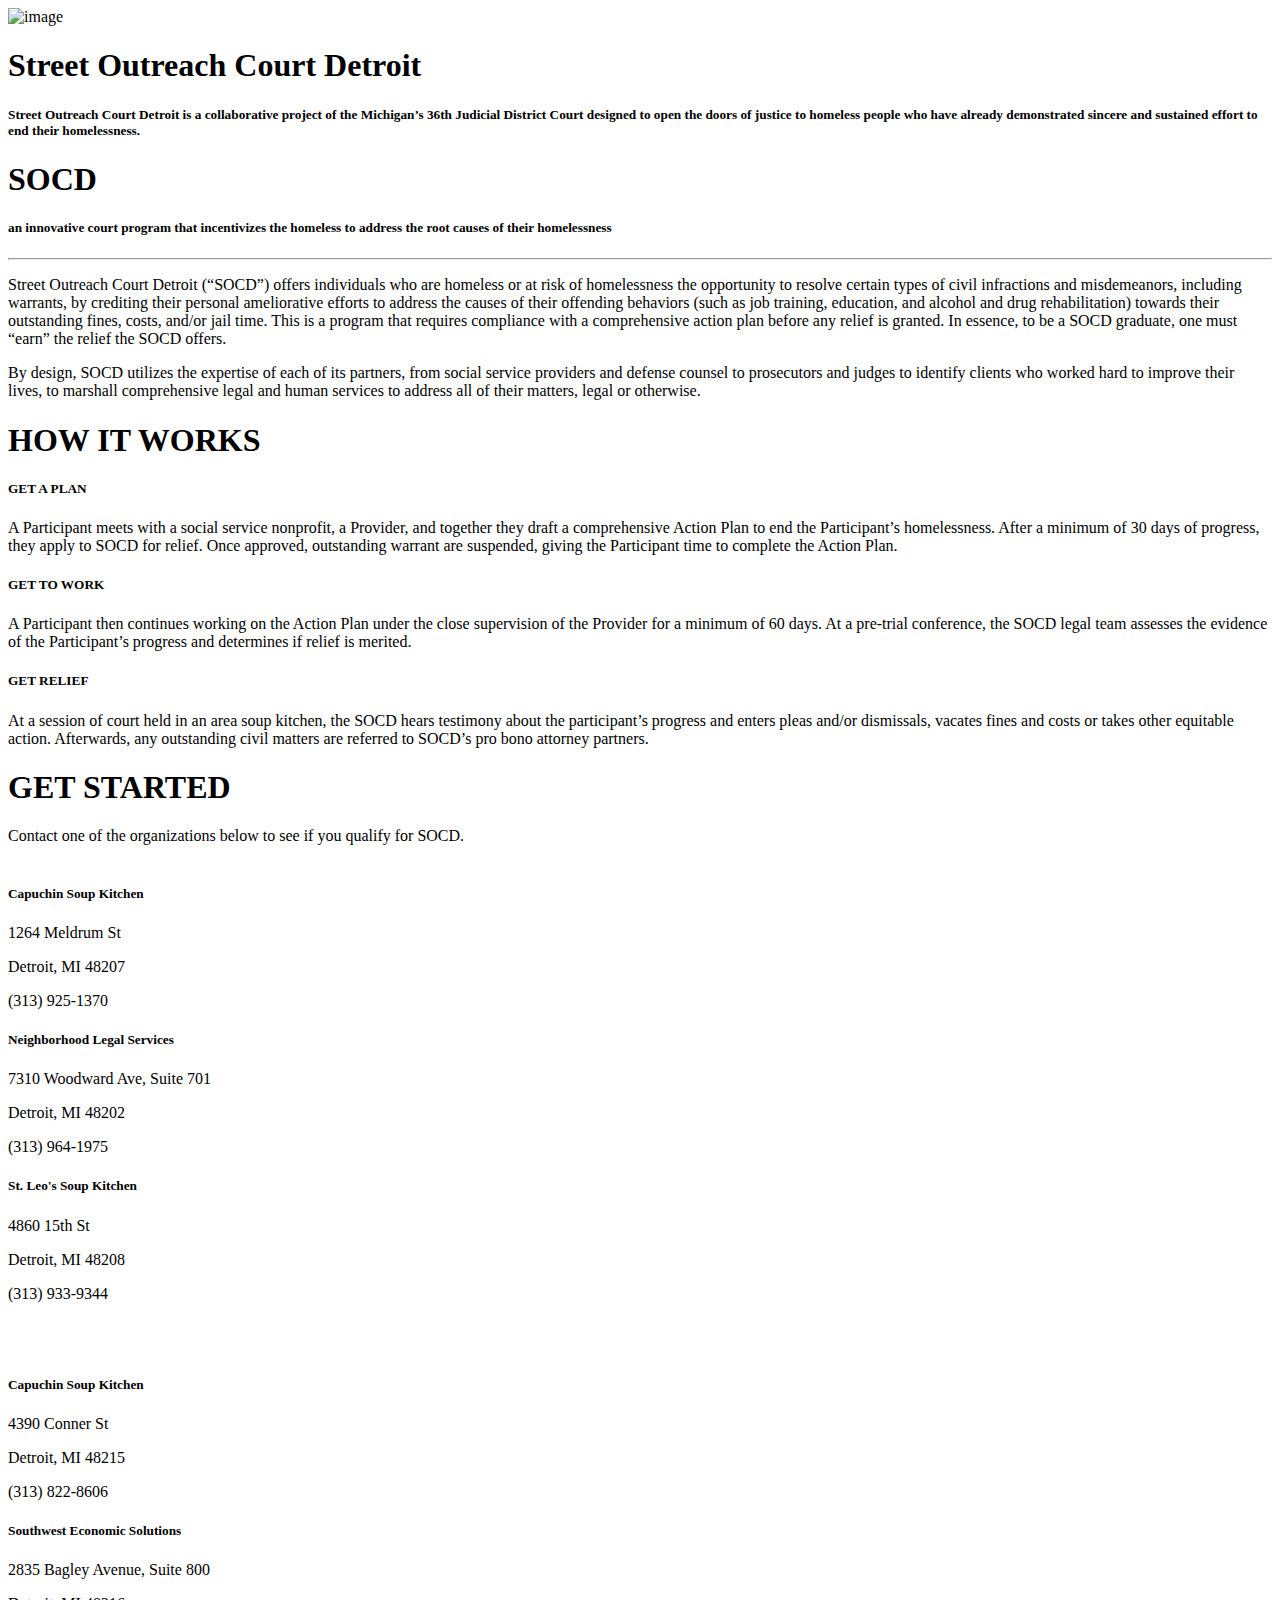
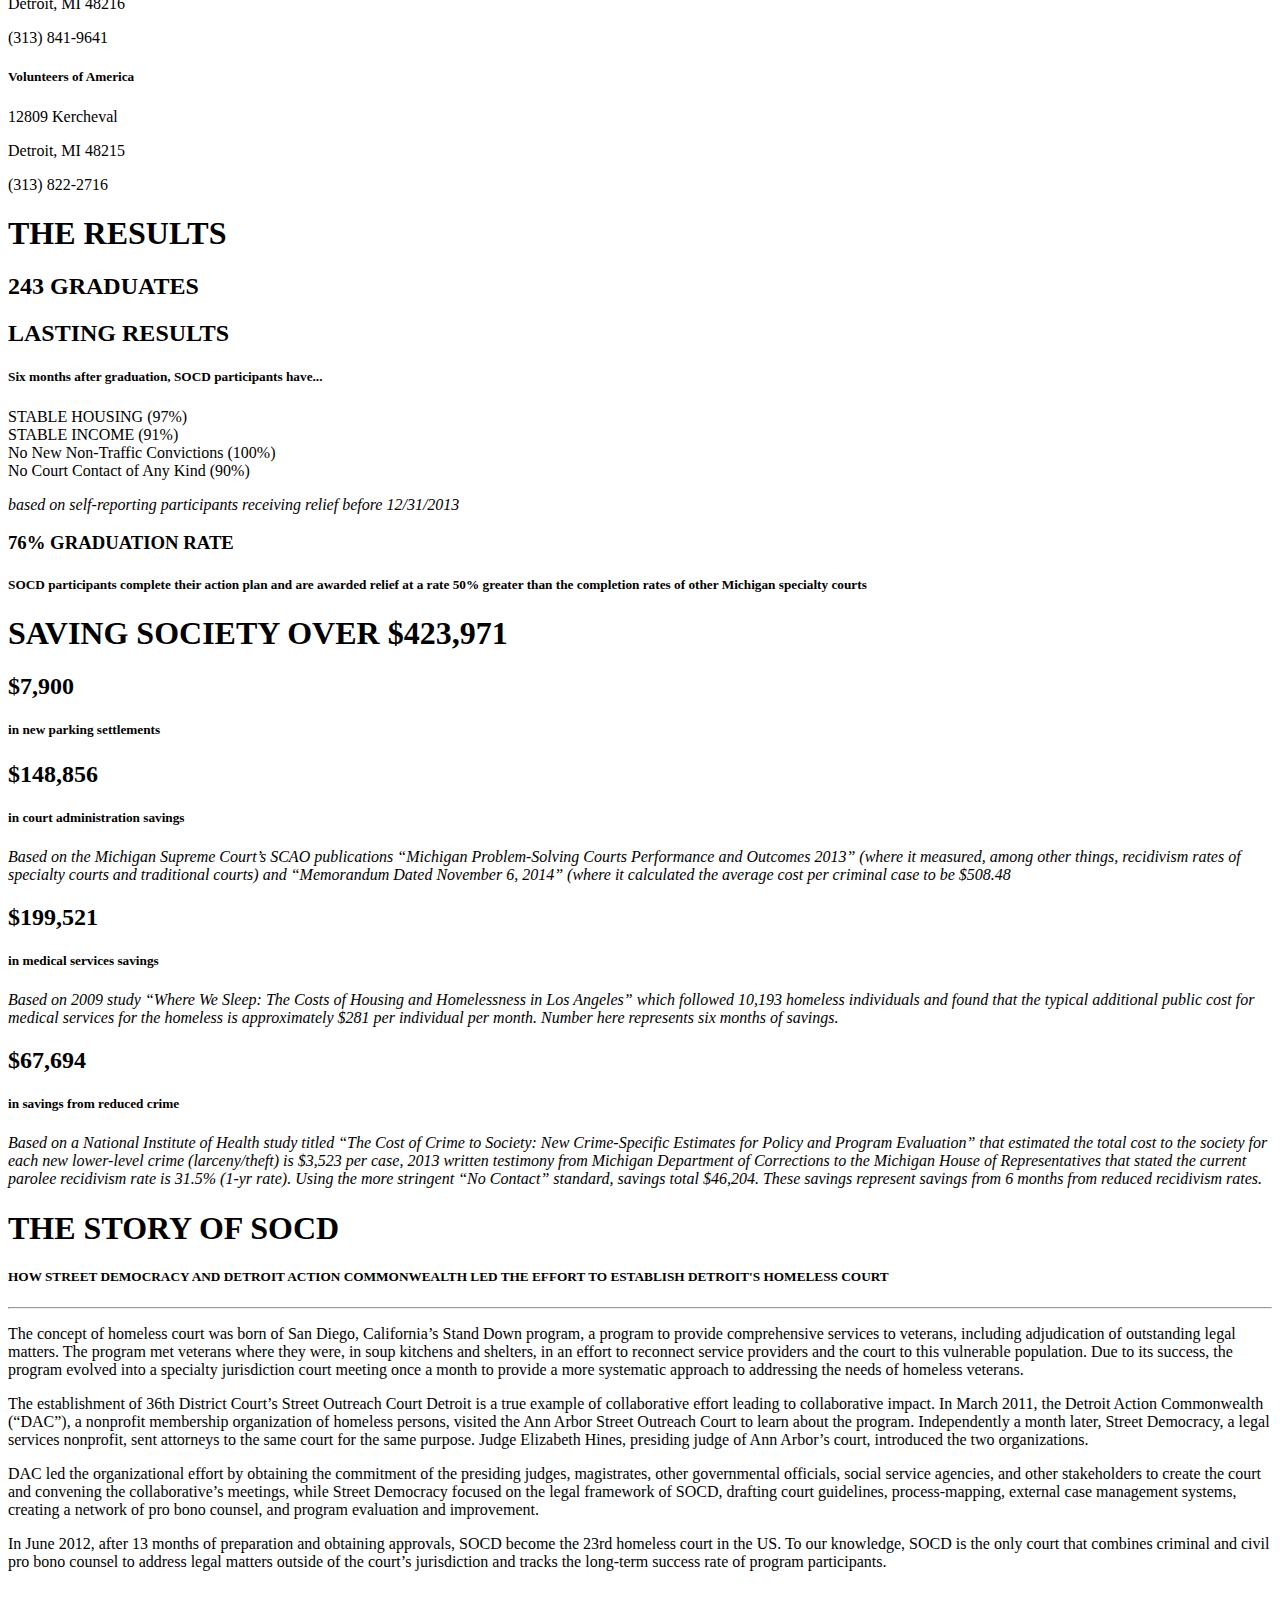
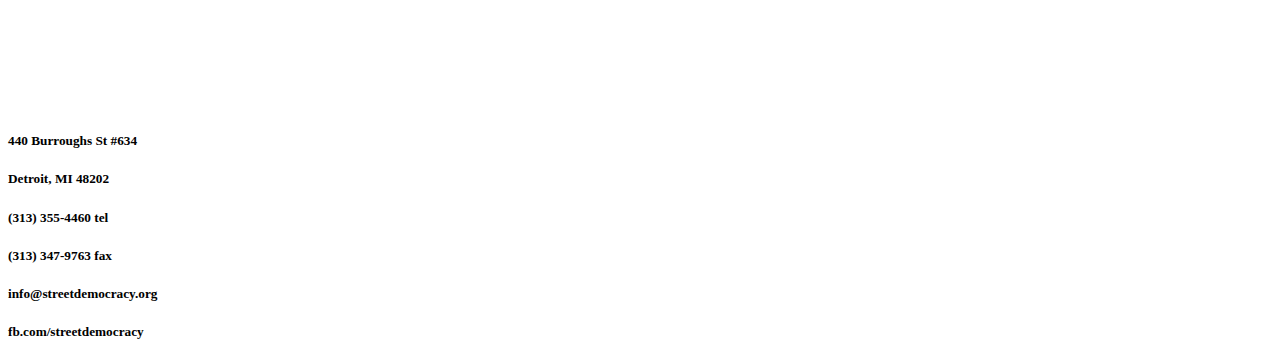
==== socd.html @ fb445eb5 "Add files via upload" ====
<!doctype html>
<html lang="en">
    <head>
        <meta charset="utf-8">
        <title>Street Outreach Court Detroit</title>
	<meta name="description" content="law legal justice nonprofit homeless poor poverty rights michigan constitution"/>
        <meta name="viewport" content="width=device-width, initial-scale=1.0">
        <link href="css/themify-icons.css" rel="stylesheet" type="text/css" media="all" />
        <link href="css/bootstrap.css" rel="stylesheet" type="text/css" media="all" />
        <!-- <link href="css/flexslider.css" rel="stylesheet" type="text/css" media="all" /> -->
        <link href="css/theme-gunmetal.css" rel="stylesheet" type="text/css" media="all" />
        <link href="css/custom.css" rel="stylesheet" type="text/css" media="all" />
        <link href='http://fonts.googleapis.com/css?family=Lato:300,400%7CRaleway:100,400,300,500,600,700%7COpen+Sans:400,500,600' rel='stylesheet' type='text/css'>
        <link href="http://fonts.googleapis.com/css?family=Poppins:100,300,400,600,700" rel="stylesheet" type="text/css">
        <link href="css/font-poppins.css" rel="stylesheet" type="text/css">
    </head>
    <body class="scroll-assist">
		<div class="main-container">
		<a id="header" class="in-page-link"></a>
			<section class="cover fullscreen image-bg overlay parallax">
		        <div class="background-image-holder">
		            <img alt="image" class="background-image" src="img/img_socd1sthearing.jpg">
		        </div>
		        <div class="container v-align-transform">
		            <div class="row">
		                <div class="col-sm-12 text-center">
		                    <h1 class="large uppercase mb16 bold">Street Outreach Court Detroit</h1>
		                    <h5 class="uppercase mb0">Street Outreach Court Detroit is a collaborative project of the Michigan’s 36th Judicial District Court designed to open the doors of justice to homeless people who have already demonstrated sincere and sustained effort to end their homelessness.</h5>
		                </div>
		            </div>
		            
		        </div>
		        
		        
		    </section><a id="mission" class="in-page-link"></a>
			
        <a id="About the Court" class="in-page-link"></a>
			<section class="bg-primary">
				<div class="container">
					<div class="row">
						<div class="col-md-4 col-md-offset-1 text-right text-left-xs col-sm-5">
							<h1 class="mb24 bold">SOCD</h1>
							<h5 class="uppercase italic fade-1-4 bold">an innovative court program that incentivizes the homeless to address the root causes of their homelessness</h5>
							<hr class="visible-xs">
						</div>
						<div class="col-md-5 col-sm-7">
							<p class="lead">Street Outreach Court Detroit (“SOCD”) offers individuals who are homeless or at risk of homelessness the opportunity to resolve certain types of civil infractions and misdemeanors, including warrants, by crediting their personal ameliorative efforts to address the causes of their offending behaviors (such as job training, education, and alcohol and drug rehabilitation) towards their outstanding fines, costs, and/or jail time. This is a program that requires compliance with a comprehensive action plan before any relief is granted. In essence, to be a SOCD graduate, one must “earn” the relief the SOCD offers.</p>
							<p class="lead">By design, SOCD utilizes the expertise of each of its partners, from social service providers and defense counsel to prosecutors and judges to identify clients who worked hard to improve their lives, to marshall comprehensive legal and human services to address all of their matters, legal or otherwise.</p>
						</div>
					</div>
				</div>
			</section>
            
        <a id="How It Works" class="in-page-link"></a>  
            <section class="bg-secondary">
		        <div class="container">
		            <div class="row">
		                <div class="col-sm-12 text-center">
		                    <h1 class="mb24 bold">HOW IT WORKS</h1>
		                    <p class="lead mb64"> </p>
		                </div>
		            </div>
		            
		            <div class="row">
		                <div class="col-sm-4">
		                    <div class="feature feature-2 filled text-center">
		                        <div class="text-center">
		                            <i class="pe-7s-way icon-sm"></i>
		                            <h5 class="uppercase bold">GET A PLAN</h5>
		                        </div>
		                        <p class="lead">
		                            A Participant meets with a social service nonprofit, a Provider, and together they draft a comprehensive Action Plan to end the Participant’s homelessness. After a minimum of 30 days of progress, they apply to SOCD for relief. Once approved, outstanding warrant are suspended, giving the Participant time to complete the Action Plan.
		                        </p>
		                    </div>
		                    
		                </div>
		                <div class="col-sm-4">
		                    <div class="feature feature-2 filled text-center">
		                        <div class="text-center">
		                            <i class="pe-7s-tools icon-sm"></i>
		                            <h5 class="uppercase bold">GET TO WORK</h5>
		                        </div>
		                        <p class="lead">
		                            A Participant then continues working on the Action Plan under the close supervision of the Provider for a minimum of 60 days. At a pre-trial conference, the SOCD legal team assesses the evidence of the Participant’s progress and determines if relief is merited.
		                        </p>
		                    </div>
		                    
		                </div>
		                <div class="col-sm-4">
		                    <div class="feature feature-2 filled text-center">
		                        <div class="text-center">
		                            <i class="pe-7s-study icon-sm"></i>
		                            <h5 class="uppercase bold">GET RELIEF</h5>
		                              <p class="lead">At a session of court held in an area soup kitchen, the SOCD hears testimony about the participant’s progress and enters pleas and/or dismissals, vacates fines and costs or takes other equitable action. Afterwards, any outstanding civil matters are referred to SOCD’s pro bono attorney partners.</p>
                                </div>
		                    </div>
		                </div>
		            </div>
		        </div>
		    </section>
			
        <a id="Get Started" class="in-page-link"></a> 
            <section class="bg-primary">
		        <div class="container">
                    <div class="row">
		                <div class="col-sm-12 text-center">
		                    <h1 class="bold mb0">GET STARTED</h1>
                            <p class="lead mb48">Contact one of the organizations below to see if you qualify for SOCD. <br> <br></p>
		                </div>
		            </div>
		            <div class="row">
		                <div class="col-sm-4">
		                    <div class="feature feature-2 filled text-center">
		                        <h5 class="uppercase mb0 bold">Capuchin Soup Kitchen</h5>
		                        <p class="lead mb0">1264 Meldrum St</p>
                                <p class="lead mb0">Detroit, MI 48207</p>
                                <p class="lead mb0">(313) 925-1370</p>
		                    </div>
		                    
		                </div>
                        <div class="col-sm-4">
		                    <div class="feature feature-2 filled text-center">
		                        <h5 class="uppercase mb0 bold">Neighborhood Legal Services</h5>
                                <p class="lead mb0">7310 Woodward Ave, Suite 701</p>
                                <p class="lead mb0">Detroit, MI 48202</p>
                                <p class="lead mb0">(313) 964-1975</p>
		                    </div>
		                    
		                </div>
                        <div class="col-sm-4">
		                    <div class="feature feature-2 filled text-center">
		                        <h5 class="uppercase mb0 bold">St. Leo's Soup Kitchen</h5>
                                <p class="lead mb0">4860 15th St</p>
                                <p class="lead mb0">Detroit, MI 48208</p>
                                <p class="lead mb0">(313) 933-9344</p>
		                    </div>
		                    
		                </div>
                    </div>
                    <div class="row">
		                <div class="col-sm-12 text-center">
                            <p class="lead"> <br> <br></p>
		                </div>
		            </div>
                    <div class="row">
		                <div class="col-sm-4">
		                    <div class="feature feature-2 filled text-center">
		                        <h5 class="uppercase mb0 bold">Capuchin Soup Kitchen</h5>
		                        <p class="lead mb0">4390 Conner St</p>
                                <p class="lead mb0">Detroit, MI 48215</p>
                                <p class="lead mb0">(313) 822-8606</p>
		                    </div>
		                </div>
		                <div class="col-sm-4">
		                    <div class="feature feature-2 filled text-center">
		                        <h5 class="uppercase mb0 bold">Southwest Economic Solutions</h5>
		                        <p class="lead mb0">2835 Bagley Avenue, Suite 800</p>
                                <p class="lead mb0">Detroit, MI 48216</p>
                                <p class="lead mb0">(313) 841-9641</p>
		                    </div>
		                </div>
                        <div class="col-sm-4">
		                    <div class="feature feature-2 filled text-center">
		                        <h5 class="uppercase mb0 bold">Volunteers of America</h5>
		                        <p class="lead mb0">12809 Kercheval</p>
                                <p class="lead mb0">Detroit, MI 48215</p>
                                <p class="lead mb0">(313) 822-2716</p>
		                    </div>
		                </div>
		            </div>
                </div>
		    </section>
        
            
        <a id="The Result" class="in-page-link"></a>
            <section class="bg-secondary">
                <div class="container">
		            <div class="row">
		                <div class="col-sm-12 text-left">
		                    <h1 class="mb24 bold">THE RESULTS</h1>
                        </div>
                    </div>     
                    
		            <div class="row">
		                <div class="col-sm-12 text-center">           
                            <p class="lead mb64"> </p>
                            <h2 class="mb0">243 GRADUATES</h2>
                            <p class="lead mb72"> </p>
                            <h2 class="mb0">LASTING RESULTS</h2>
                            <h5 class="uppercase mb24">Six months after graduation, SOCD participants have...</h5>
		                      <div class="progress-bars">
		                        <div class="progress progress-1">
		                            <div class="progress-bar" data-progress="97">
		                                <span class="title">STABLE HOUSING (97%)</span>
		                            </div>
		                        </div>
		                        
		                        <div class="progress progress-1">
		                            <div class="progress-bar" data-progress="91">
		                                <span class="title">STABLE INCOME (91%)</span>
		                            </div>
		                        </div>
		                        
		                        <div class="progress progress-1">
		                            <div class="progress-bar" data-progress="100">
		                                <span class="title">No New Non-Traffic Convictions (100%)</span>
		                            </div>
		                        </div>
		                        
		                        <div class="progress progress-1">
		                            <div class="progress-bar" data-progress="90">
		                                <span class="title">No Court Contact of Any Kind (90%)</span>
		                            </div>
		                        </div>
		                        
		                      </div>
                            <p class="mb64"><i>based on self-reporting participants receiving relief before 12/31/2013</i></p>
                            <h3 class="mb0">76% GRADUATION RATE</h3>
                            <h5 class="uppercase mb64">SOCD participants complete their action plan and are awarded relief at a rate 50% greater than the completion rates of other Michigan specialty courts</h5>
                            <p class="lead mb64"> </p>
                            <h3 class="mb0 bold"></h3>
		                </div>
                    </div> 
                </div>
            </section>
        
            
            <a id="SAVINGS" class="in-page-link"></a>
            <section class="bg-primary">
                <div class="container">
		            <div class="row">
		                <div class="col-sm-12 text-center">
		                    <h1 class="mb24 bold">SAVING SOCIETY OVER $423,971</h1>
                        </div>
                    </div>     
                    
		            <div class="row">
		                <div class="col-sm-12 text-center">           
                            <p class="lead mb48"> </p>
                            <h2 class="mb0">$7,900</h2>
                            <h5 class="uppercase mb0">in new parking settlements</h5>
                            <p class="mb48"><i></i></p>
                            <h2 class="mb0">$148,856</h2>
                            <h5 class="uppercase mb0">in court administration savings</h5>
                            <p class="mb48"><i>Based on the Michigan Supreme Court’s SCAO publications “Michigan Problem-Solving Courts Performance and Outcomes 2013” (where it measured, among other things, recidivism rates of specialty courts and traditional courts) and “Memorandum Dated November 6, 2014” (where it calculated the average cost per criminal case to be $508.48</i></p>
                            <h2 class="mb0">$199,521</h2>
                            <h5 class="uppercase mb0">in medical services savings</h5>
                            <p class="mb48"><i>Based on 2009 study “Where We Sleep: The Costs of Housing and Homelessness in Los Angeles” which followed 10,193 homeless individuals and found that the typical additional public cost for medical services for the homeless is approximately $281 per individual per month.  Number here represents six months of savings.</i></p>
                            <h2 class="mb0">$67,694</h2>
                            <h5 class="uppercase mb0">in savings from reduced crime</h5>
                            <p class="mb0"><i>Based on a National Institute of Health study titled “The Cost of Crime to Society: New Crime-Specific Estimates for Policy and Program Evaluation” that estimated the total cost to the society for each new lower-level crime (larceny/theft) is $3,523 per case, 2013 written testimony from Michigan Department of Corrections to the Michigan House of Representatives that stated the current parolee recidivism rate is 31.5% (1-yr rate).  Using the more stringent “No Contact” standard, savings total $46,204. These savings represent savings from 6 months from reduced recidivism rates.</i></p>
		                </div>
                    </div> 
                </div>
            </section>
   
            <section class="bg-secondary">
				<div class="container">
					<div class="row">
						<div class="col-md-4 col-md-offset-1 text-right text-left-xs col-sm-5">
							<h1 class="mb24 bold">THE STORY OF SOCD</h1>
							<h5 class="uppercase italic fade-1-4 bold">HOW STREET DEMOCRACY AND DETROIT ACTION COMMONWEALTH LED THE EFFORT TO ESTABLISH DETROIT'S HOMELESS COURT</h5>
							<hr class="visible-xs">
						</div>
						<div class="col-md-5 col-sm-7">
							<p class="lead">The concept of homeless court was born of San Diego, California’s Stand Down program, a program to provide comprehensive services to veterans, including adjudication of outstanding legal matters. The program met veterans where they were, in soup kitchens and shelters, in an effort to reconnect service providers and the  court to this vulnerable population.  Due to its success, the program evolved into a specialty jurisdiction court meeting once a month to provide a more systematic approach to addressing the needs of homeless veterans.</p>
							<p class="lead">The establishment of 36th District Court’s Street Outreach Court Detroit is a true example of collaborative effort leading to collaborative impact.  In March 2011, the Detroit Action Commonwealth (“DAC”), a nonprofit membership organization of homeless persons, visited the Ann Arbor Street Outreach Court to learn about the program.  Independently a month later, Street Democracy, a legal services nonprofit, sent attorneys to the same court for the same purpose.  Judge Elizabeth Hines, presiding judge of Ann Arbor’s court, introduced the two organizations.</p>
                            <p class="lead">DAC led the organizational effort by obtaining the commitment of the presiding judges, magistrates, other governmental officials, social service agencies, and other stakeholders to create the court and convening the collaborative’s meetings, while Street Democracy focused on the legal framework of SOCD, drafting court guidelines, process-mapping, external case management systems, creating a network of pro bono counsel, and program evaluation and improvement.</p>
                            <p class="lead">In June 2012, after 13 months of preparation and obtaining approvals, SOCD become the 23rd homeless court in the US.  To our knowledge, SOCD is the only court that combines criminal and civil pro bono counsel to address legal matters outside of the court’s jurisdiction and tracks the long-term success rate of program participants.</p>
						</div>
					</div>
				</div>
			</section>
            
            <section class="bg-primary">
                <div class="container">
		            <div class="row">
                        <div class="col-sm-12 text-center"> 
                            <img alt="Logo" class="image-small mb8" src="img/img_logo_white.png">		
						<h5 class="uppercase mb0">440 Burroughs St #634</h5>
						<h5 class="uppercase mb0">Detroit, MI  48202</h5>
						<h1 class="uppercase mb16"> </h1>
						<h5 class="uppercase mb0">(313) 355-4460 tel</h5>
						<h5 class="uppercase mb0">(313) 347-9763 fax</h5>
						<h1 class="uppercase mb16"> </h1>
						<h5 class="uppercase mb0">info@streetdemocracy.org</h5>
						<h5 class="uppercase mb0">fb.com/streetdemocracy</h5>
					</div>	
				</div>	    
		        </div>
            </section>
            
            
            
        </div>
		
				
	<script src="js/jquery.min.js"></script>
        <script src="js/bootstrap.min.js"></script>
        <!-- <script src="js/flexslider.min.js"></script> -->
        <script src="js/parallax.js"></script>
        <script src="js/scripts.js"></script>
    </body>
</html>
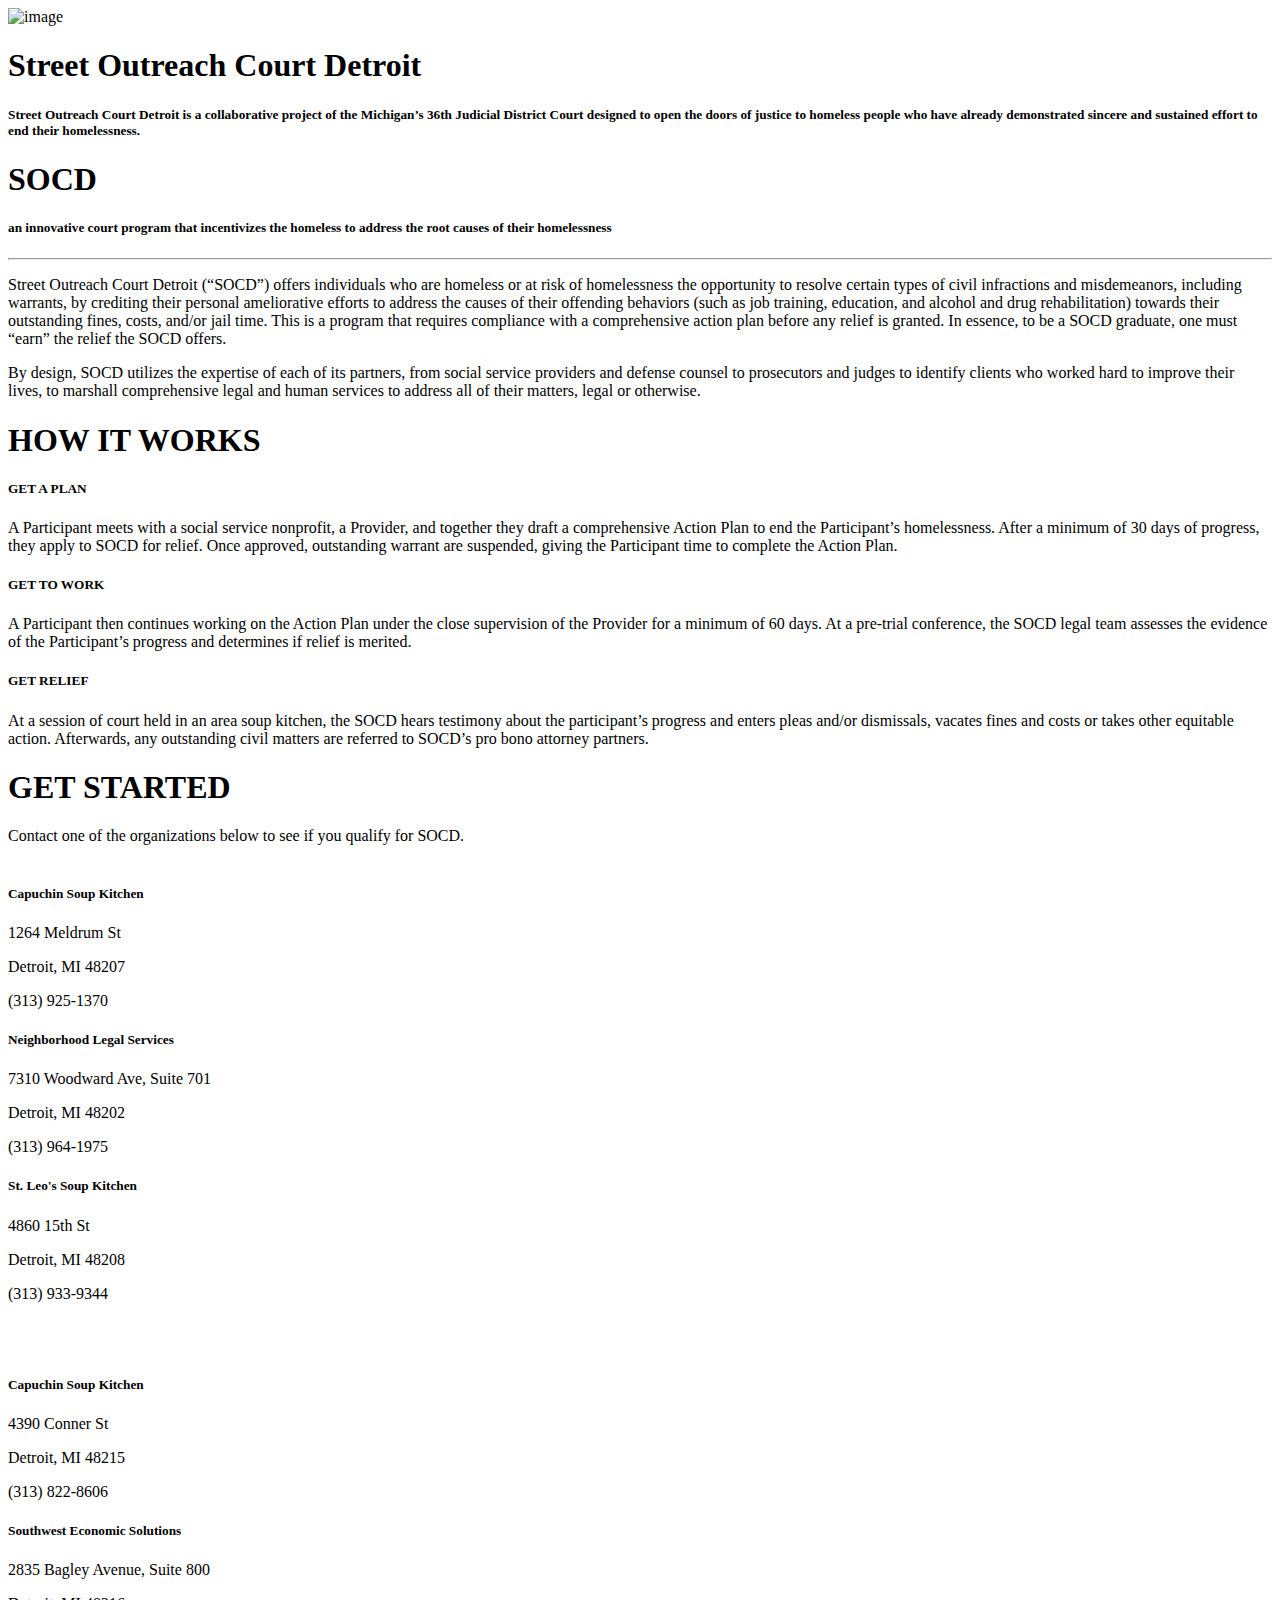
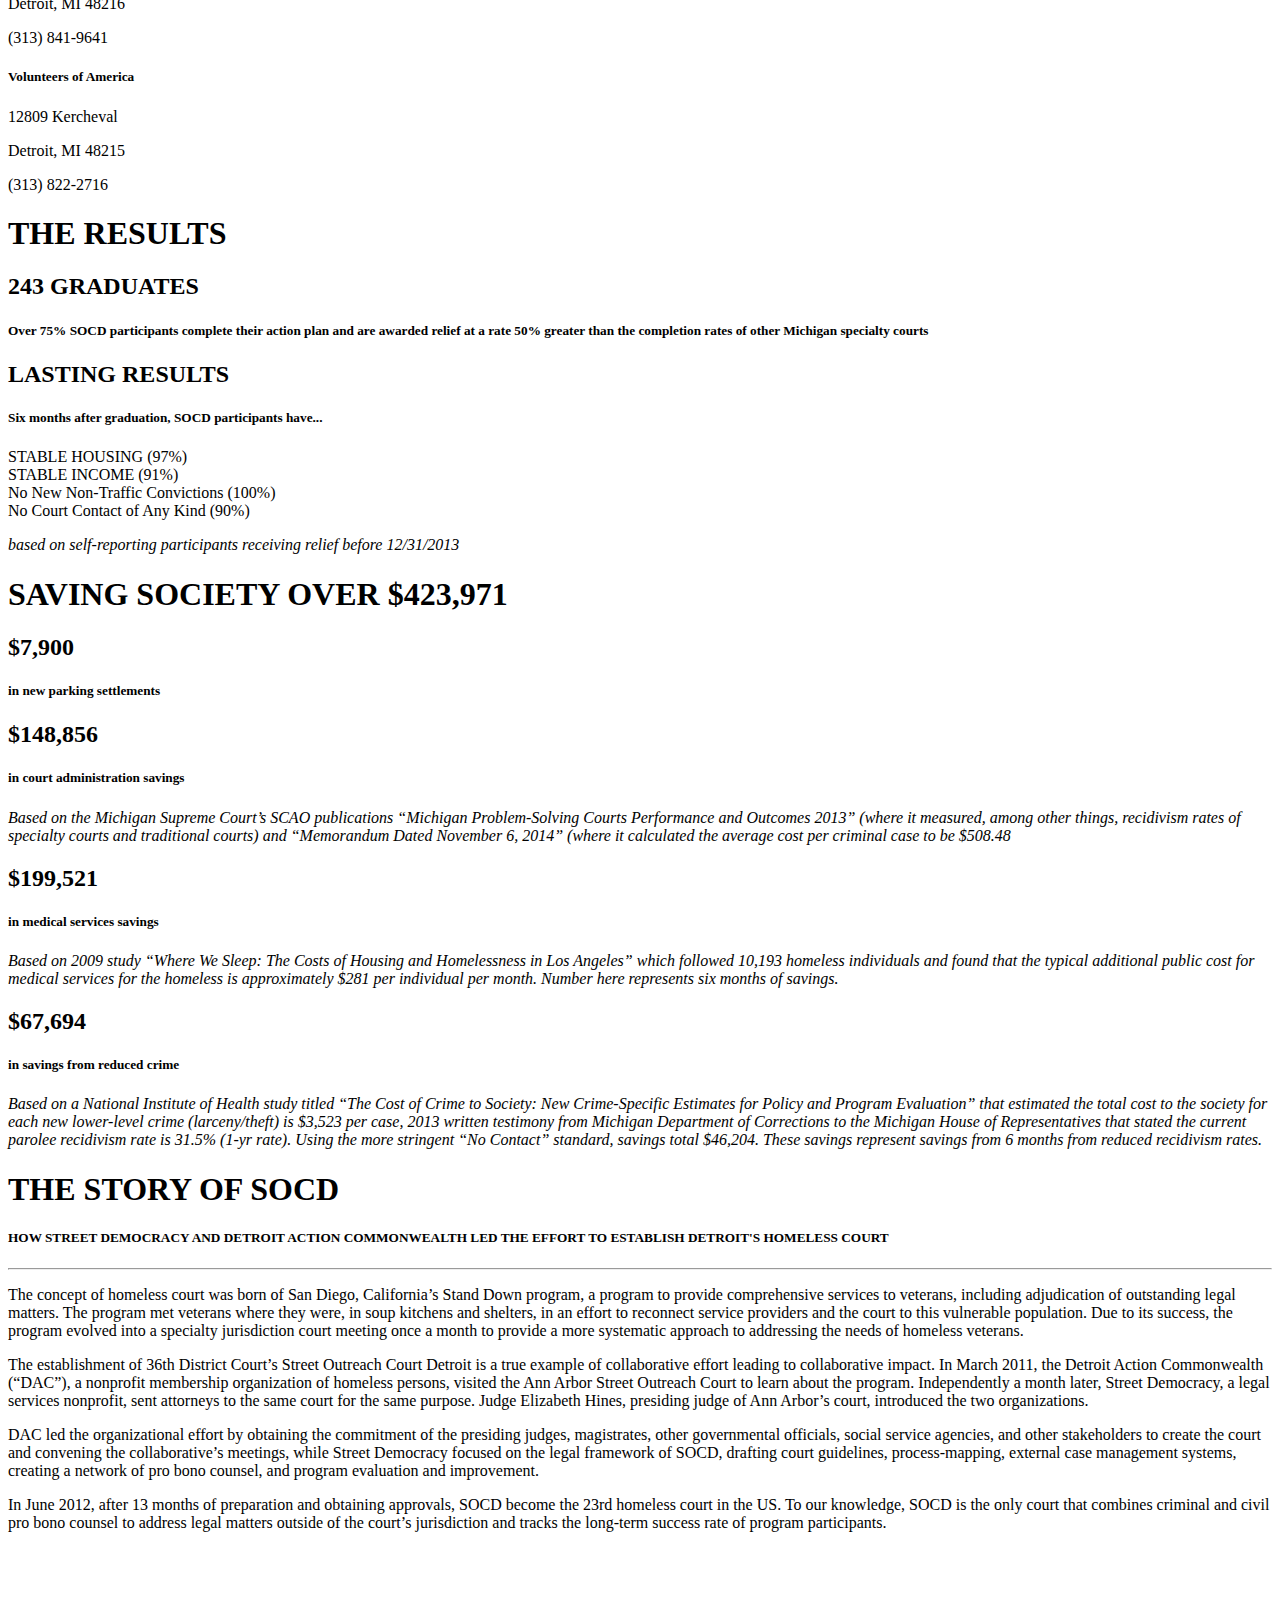
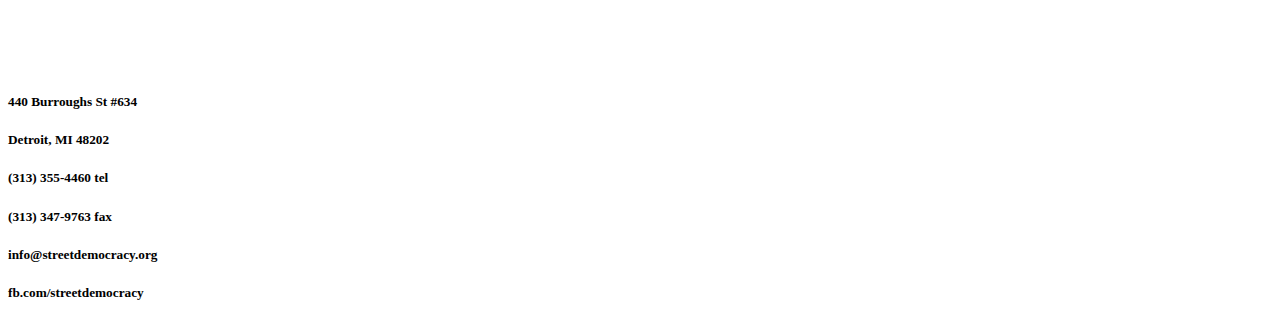
==== commit bd02057d: "Add files via upload" ====
--- a/socd.html
+++ b/socd.html
@@ -183,10 +183,11 @@
                     </div>     
                     
 		            <div class="row">
-		                <div class="col-sm-12 text-center">           
+		                <div class="col-sm-8 col-sm-offset-2 text-center">           
+                            <p class="lead mb48"> </p>
+                            <h2 class="mb0">243 GRADUATES</h2>
+                            <h5 class="uppercase">Over 75% SOCD participants complete their action plan and are awarded relief at a rate 50% greater than the completion rates of other Michigan specialty courts</h5>
                             <p class="lead mb64"> </p>
-                            <h2 class="mb0">243 GRADUATES</h2>
-                            <p class="lead mb72"> </p>
                             <h2 class="mb0">LASTING RESULTS</h2>
                             <h5 class="uppercase mb24">Six months after graduation, SOCD participants have...</h5>
 		                      <div class="progress-bars">
@@ -215,11 +216,7 @@
 		                        </div>
 		                        
 		                      </div>
-                            <p class="mb64"><i>based on self-reporting participants receiving relief before 12/31/2013</i></p>
-                            <h3 class="mb0">76% GRADUATION RATE</h3>
-                            <h5 class="uppercase mb64">SOCD participants complete their action plan and are awarded relief at a rate 50% greater than the completion rates of other Michigan specialty courts</h5>
-                            <p class="lead mb64"> </p>
-                            <h3 class="mb0 bold"></h3>
+                            <p class="mb0"><i>based on self-reporting participants receiving relief before 12/31/2013</i></p>
 		                </div>
                     </div> 
                 </div>
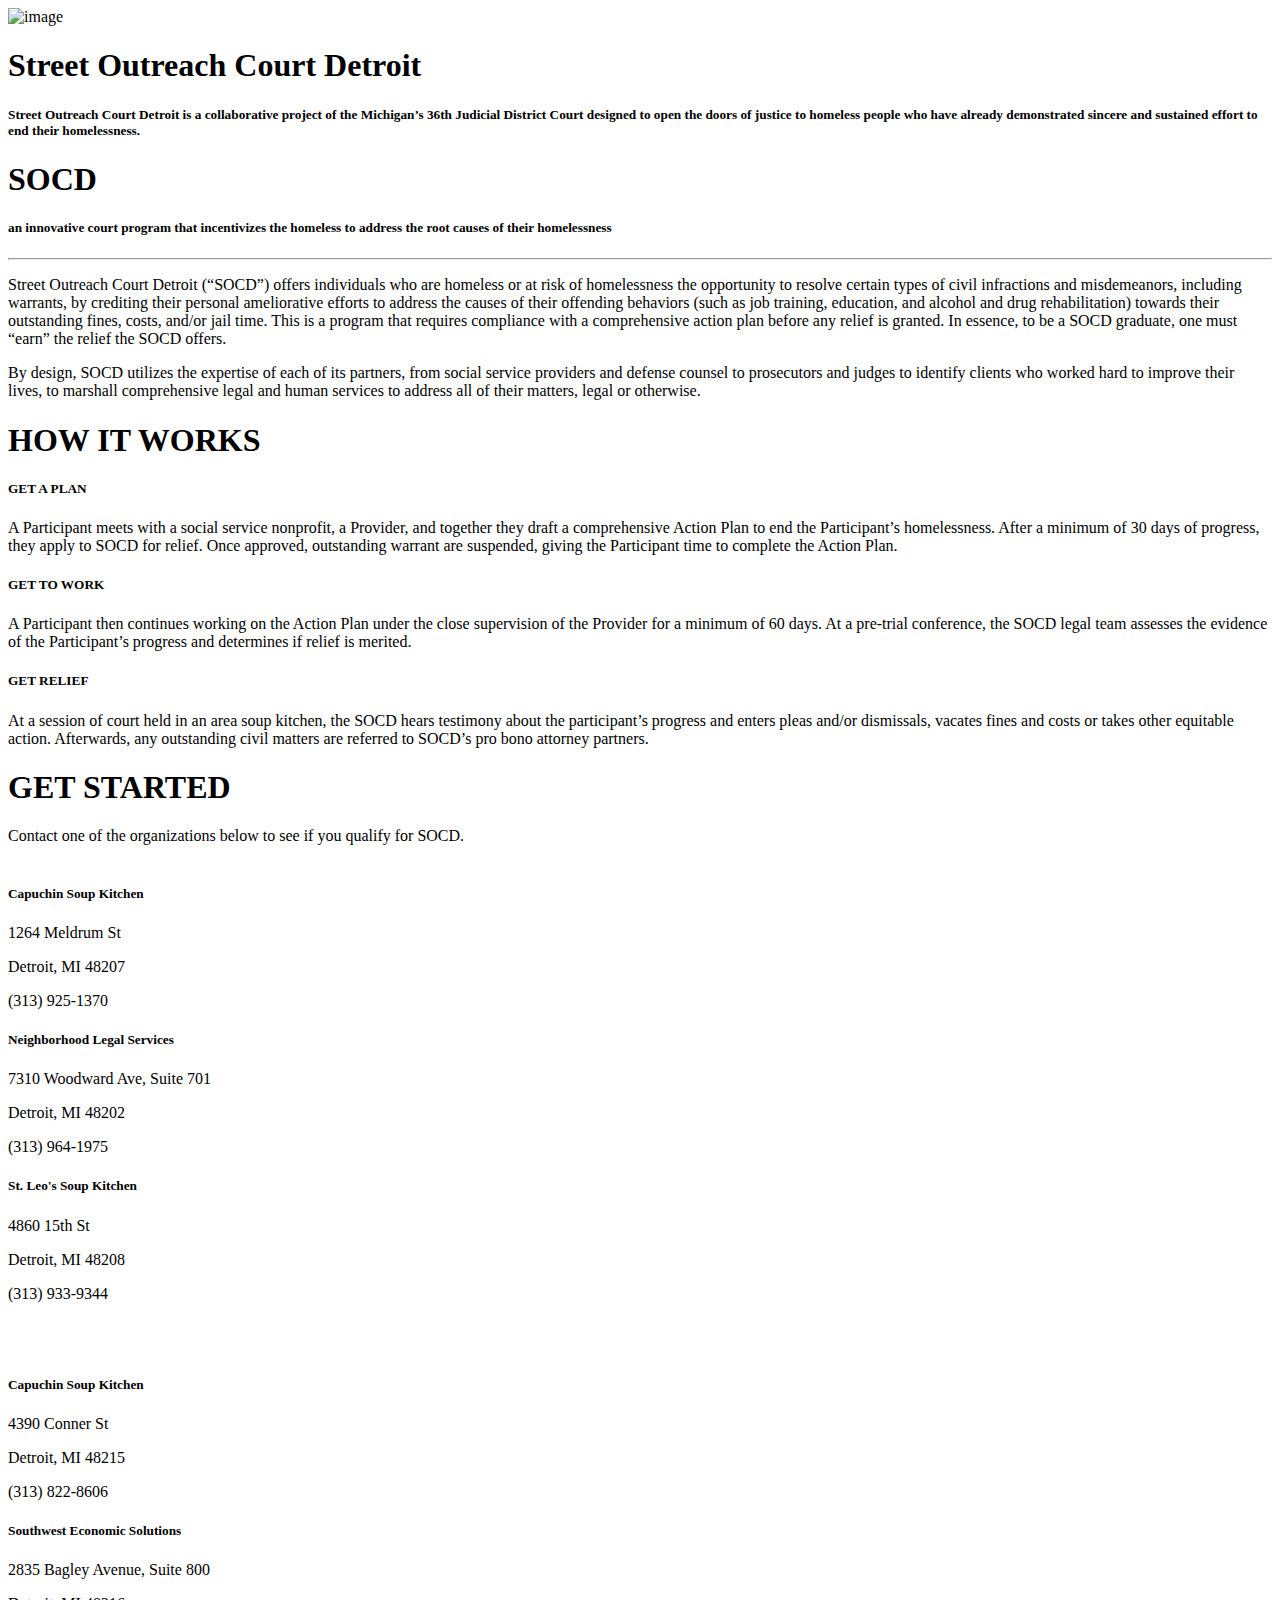
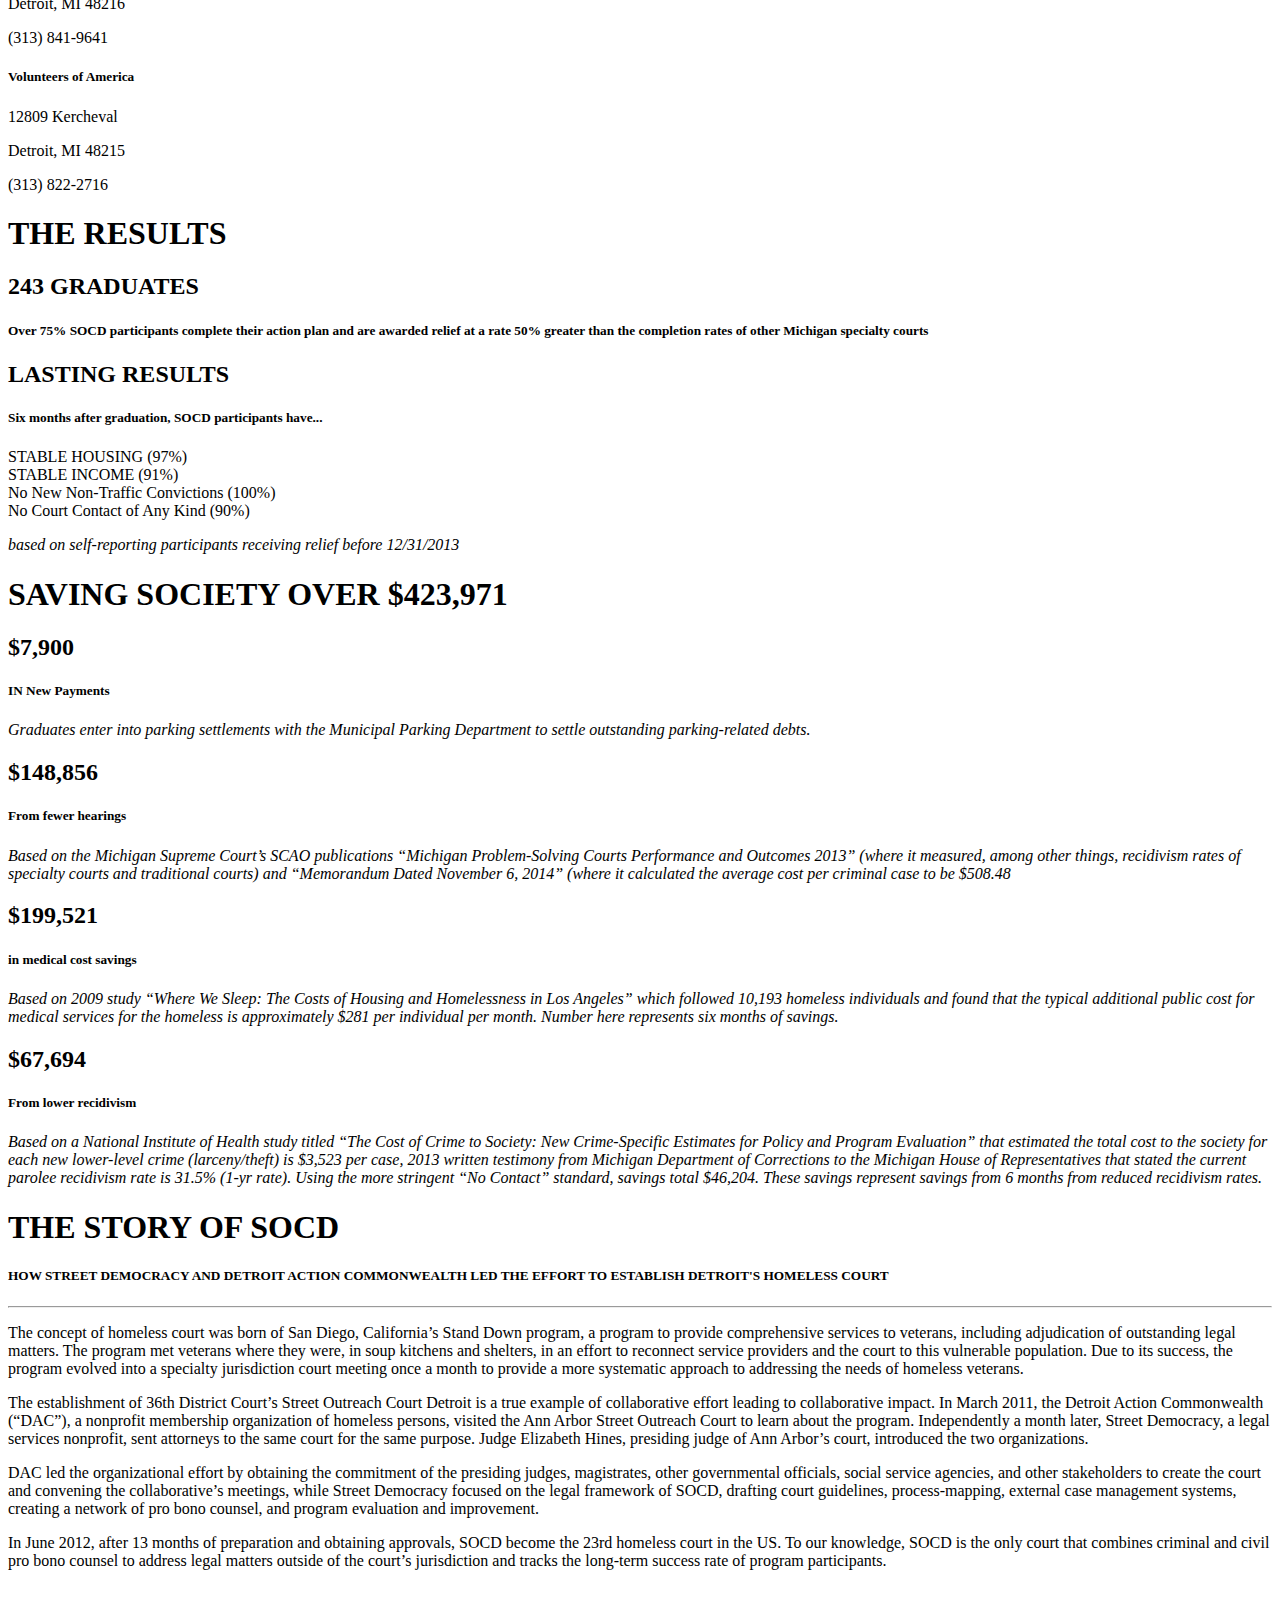
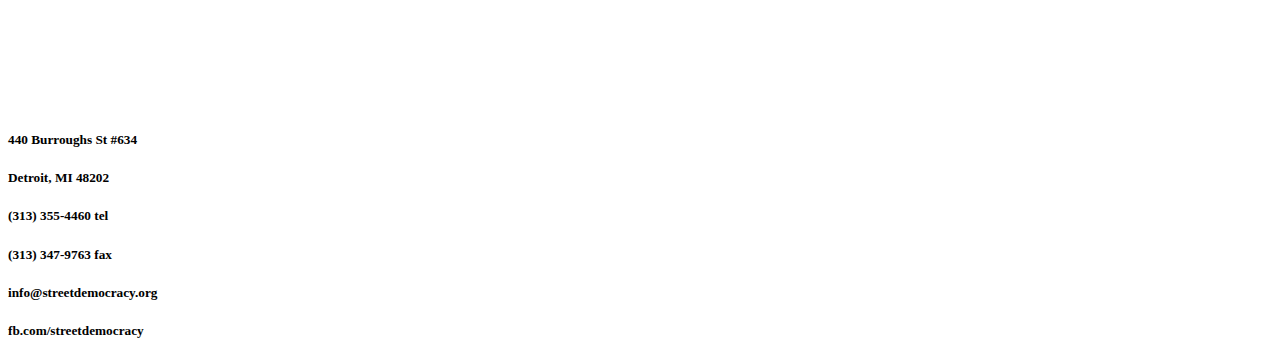
==== commit dc0de845: "Add files via upload" ====
--- a/socd.html
+++ b/socd.html
@@ -6,7 +6,7 @@
         <title>Street Outreach Court Detroit</title>
 	<meta name="description" content="law legal justice nonprofit homeless poor poverty rights michigan constitution"/>
         <meta name="viewport" content="width=device-width, initial-scale=1.0">
-        <link href="css/themify-icons.css" rel="stylesheet" type="text/css" media="all" />
+        <link href="css/pe-icon-7-stroke.css" rel="stylesheet" type="text/css" media="all" />
         <link href="css/bootstrap.css" rel="stylesheet" type="text/css" media="all" />
         <!-- <link href="css/flexslider.css" rel="stylesheet" type="text/css" media="all" /> -->
         <link href="css/theme-gunmetal.css" rel="stylesheet" type="text/css" media="all" />
@@ -228,11 +228,33 @@
                 <div class="container">
 		            <div class="row">
 		                <div class="col-sm-12 text-center">
-		                    <h1 class="mb24 bold">SAVING SOCIETY OVER $423,971</h1>
+		                    <h1 class="mb96 bold">SAVING SOCIETY OVER $423,971</h1>
                         </div>
                     </div>     
+                    <div class="row">
+                        <div class="col-sm-3 text-center">
+		                    <h2 class="mb0">$7,900</h2>
+                            <h5 class="uppercase">IN New Payments</h5>
+                            <p><i>Graduates enter into parking settlements with the Municipal Parking Department to settle outstanding parking-related debts.</i></p>
+		                </div>
+                        <div class="col-sm-3 text-center">
+		                    <h2 class="mb0">$148,856</h2>
+                            <h5 class="uppercase">From fewer hearings</h5>
+                            <p><i>Based on the Michigan Supreme Court’s SCAO publications “Michigan Problem-Solving Courts Performance and Outcomes 2013” (where it measured, among other things, recidivism rates of specialty courts and traditional courts) and “Memorandum Dated November 6, 2014” (where it calculated the average cost per criminal case to be $508.48</i></p>
+		                </div>
+                         <div class="col-sm-3 text-center">
+		                    <h2 class="mb0">$199,521</h2>
+                            <h5 class="uppercase">in medical cost savings</h5>
+                            <p><i>Based on 2009 study “Where We Sleep: The Costs of Housing and Homelessness in Los Angeles” which followed 10,193 homeless individuals and found that the typical additional public cost for medical services for the homeless is approximately $281 per individual per month.  Number here represents six months of savings.</i></p>
+		                </div>
+                         <div class="col-sm-3 text-center">
+		                    <h2 class="mb0">$67,694</h2>
+                            <h5 class="uppercase">From lower recidivism</h5>
+                            <p><i>Based on a National Institute of Health study titled “The Cost of Crime to Society: New Crime-Specific Estimates for Policy and Program Evaluation” that estimated the total cost to the society for each new lower-level crime (larceny/theft) is $3,523 per case, 2013 written testimony from Michigan Department of Corrections to the Michigan House of Representatives that stated the current parolee recidivism rate is 31.5% (1-yr rate).  Using the more stringent “No Contact” standard, savings total $46,204. These savings represent savings from 6 months from reduced recidivism rates.</i></p>
+		                </div>
+                    </div>
                     
-		            <div class="row">
+		            <!-- <div class="row">
 		                <div class="col-sm-12 text-center">           
                             <p class="lead mb48"> </p>
                             <h2 class="mb0">$7,900</h2>
@@ -240,15 +262,15 @@
                             <p class="mb48"><i></i></p>
                             <h2 class="mb0">$148,856</h2>
                             <h5 class="uppercase mb0">in court administration savings</h5>
-                            <p class="mb48"><i>Based on the Michigan Supreme Court’s SCAO publications “Michigan Problem-Solving Courts Performance and Outcomes 2013” (where it measured, among other things, recidivism rates of specialty courts and traditional courts) and “Memorandum Dated November 6, 2014” (where it calculated the average cost per criminal case to be $508.48</i></p>
+                            <p><i>Based on the Michigan Supreme Court’s SCAO publications “Michigan Problem-Solving Courts Performance and Outcomes 2013” (where it measured, among other things, recidivism rates of specialty courts and traditional courts) and “Memorandum Dated November 6, 2014” (where it calculated the average cost per criminal case to be $508.48</i></p>
                             <h2 class="mb0">$199,521</h2>
                             <h5 class="uppercase mb0">in medical services savings</h5>
-                            <p class="mb48"><i>Based on 2009 study “Where We Sleep: The Costs of Housing and Homelessness in Los Angeles” which followed 10,193 homeless individuals and found that the typical additional public cost for medical services for the homeless is approximately $281 per individual per month.  Number here represents six months of savings.</i></p>
+                            <p><i>Based on 2009 study “Where We Sleep: The Costs of Housing and Homelessness in Los Angeles” which followed 10,193 homeless individuals and found that the typical additional public cost for medical services for the homeless is approximately $281 per individual per month.  Number here represents six months of savings.</i></p>
                             <h2 class="mb0">$67,694</h2>
                             <h5 class="uppercase mb0">in savings from reduced crime</h5>
-                            <p class="mb0"><i>Based on a National Institute of Health study titled “The Cost of Crime to Society: New Crime-Specific Estimates for Policy and Program Evaluation” that estimated the total cost to the society for each new lower-level crime (larceny/theft) is $3,523 per case, 2013 written testimony from Michigan Department of Corrections to the Michigan House of Representatives that stated the current parolee recidivism rate is 31.5% (1-yr rate).  Using the more stringent “No Contact” standard, savings total $46,204. These savings represent savings from 6 months from reduced recidivism rates.</i></p>
-		                </div>
-                    </div> 
+                            <p><i>Based on a National Institute of Health study titled “The Cost of Crime to Society: New Crime-Specific Estimates for Policy and Program Evaluation” that estimated the total cost to the society for each new lower-level crime (larceny/theft) is $3,523 per case, 2013 written testimony from Michigan Department of Corrections to the Michigan House of Representatives that stated the current parolee recidivism rate is 31.5% (1-yr rate).  Using the more stringent “No Contact” standard, savings total $46,204. These savings represent savings from 6 months from reduced recidivism rates.</i></p>
+		                </div>
+                    </div> -->
                 </div>
             </section>
    
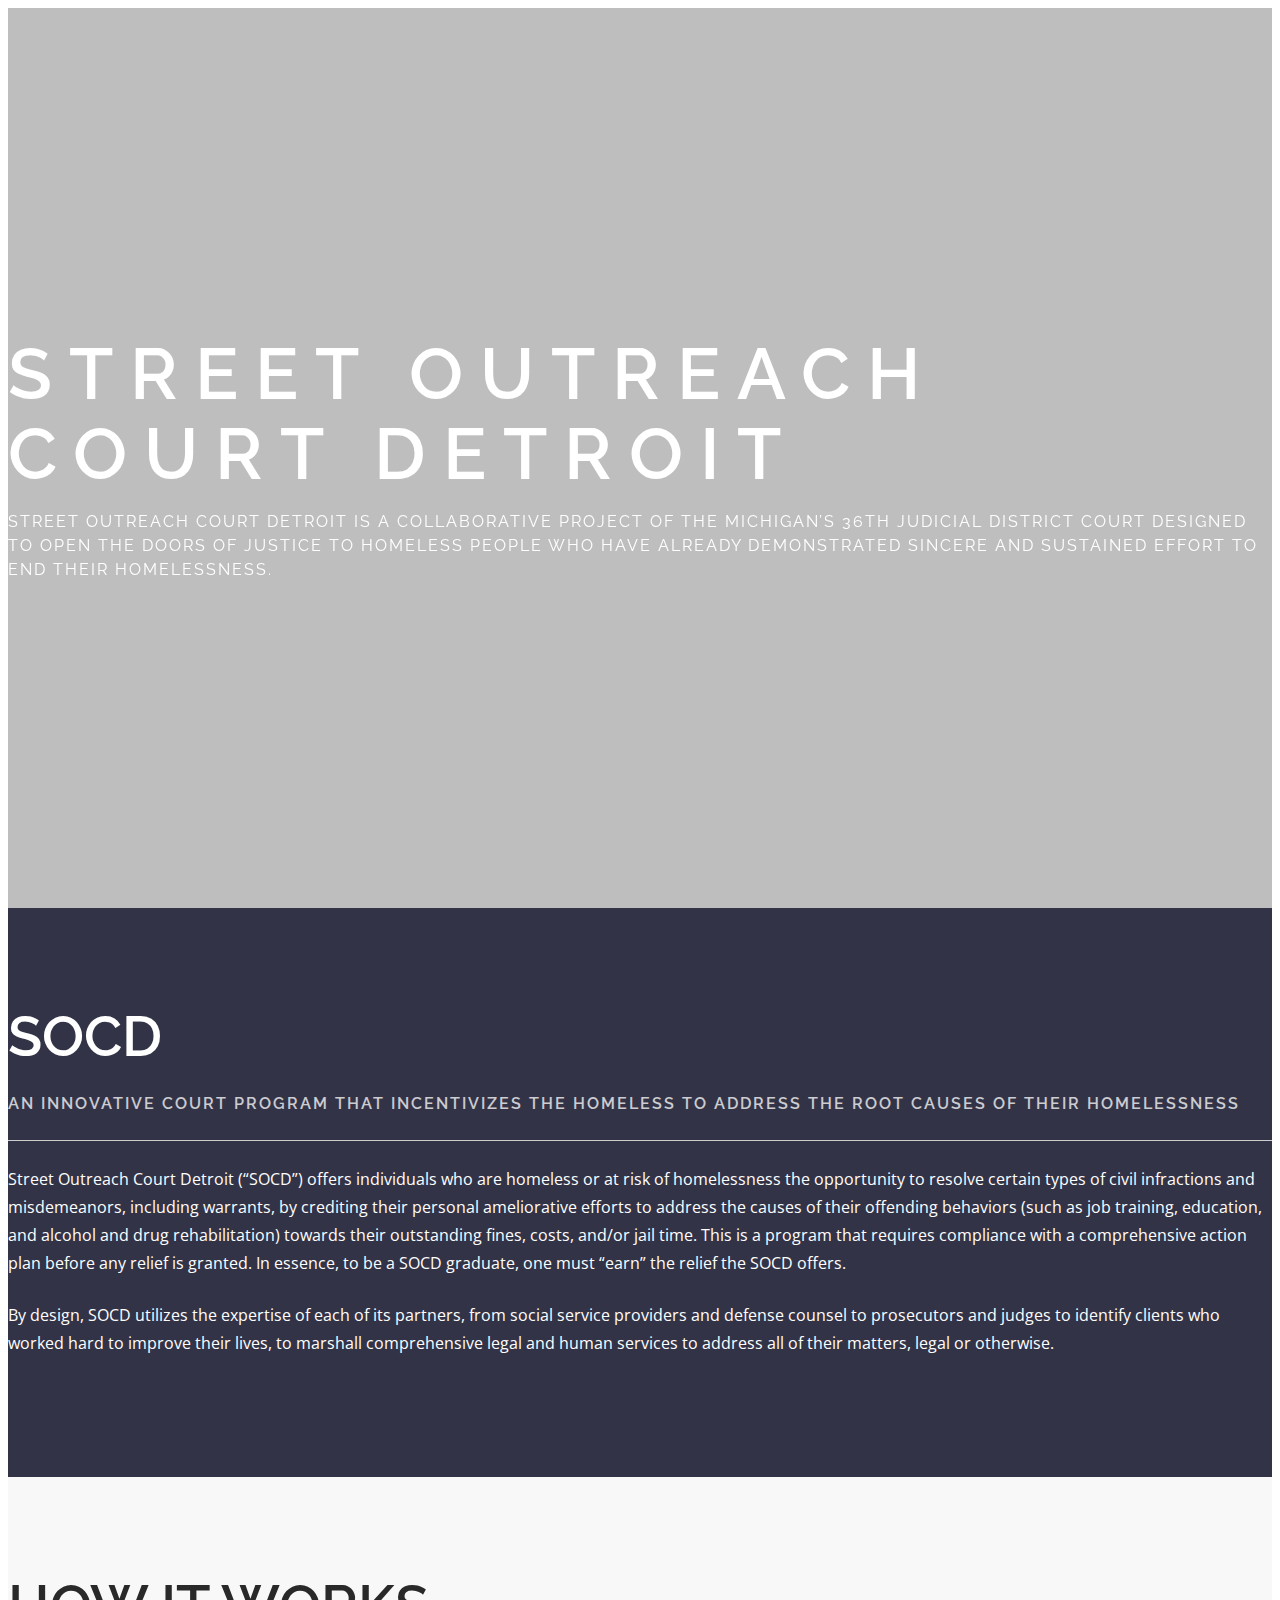
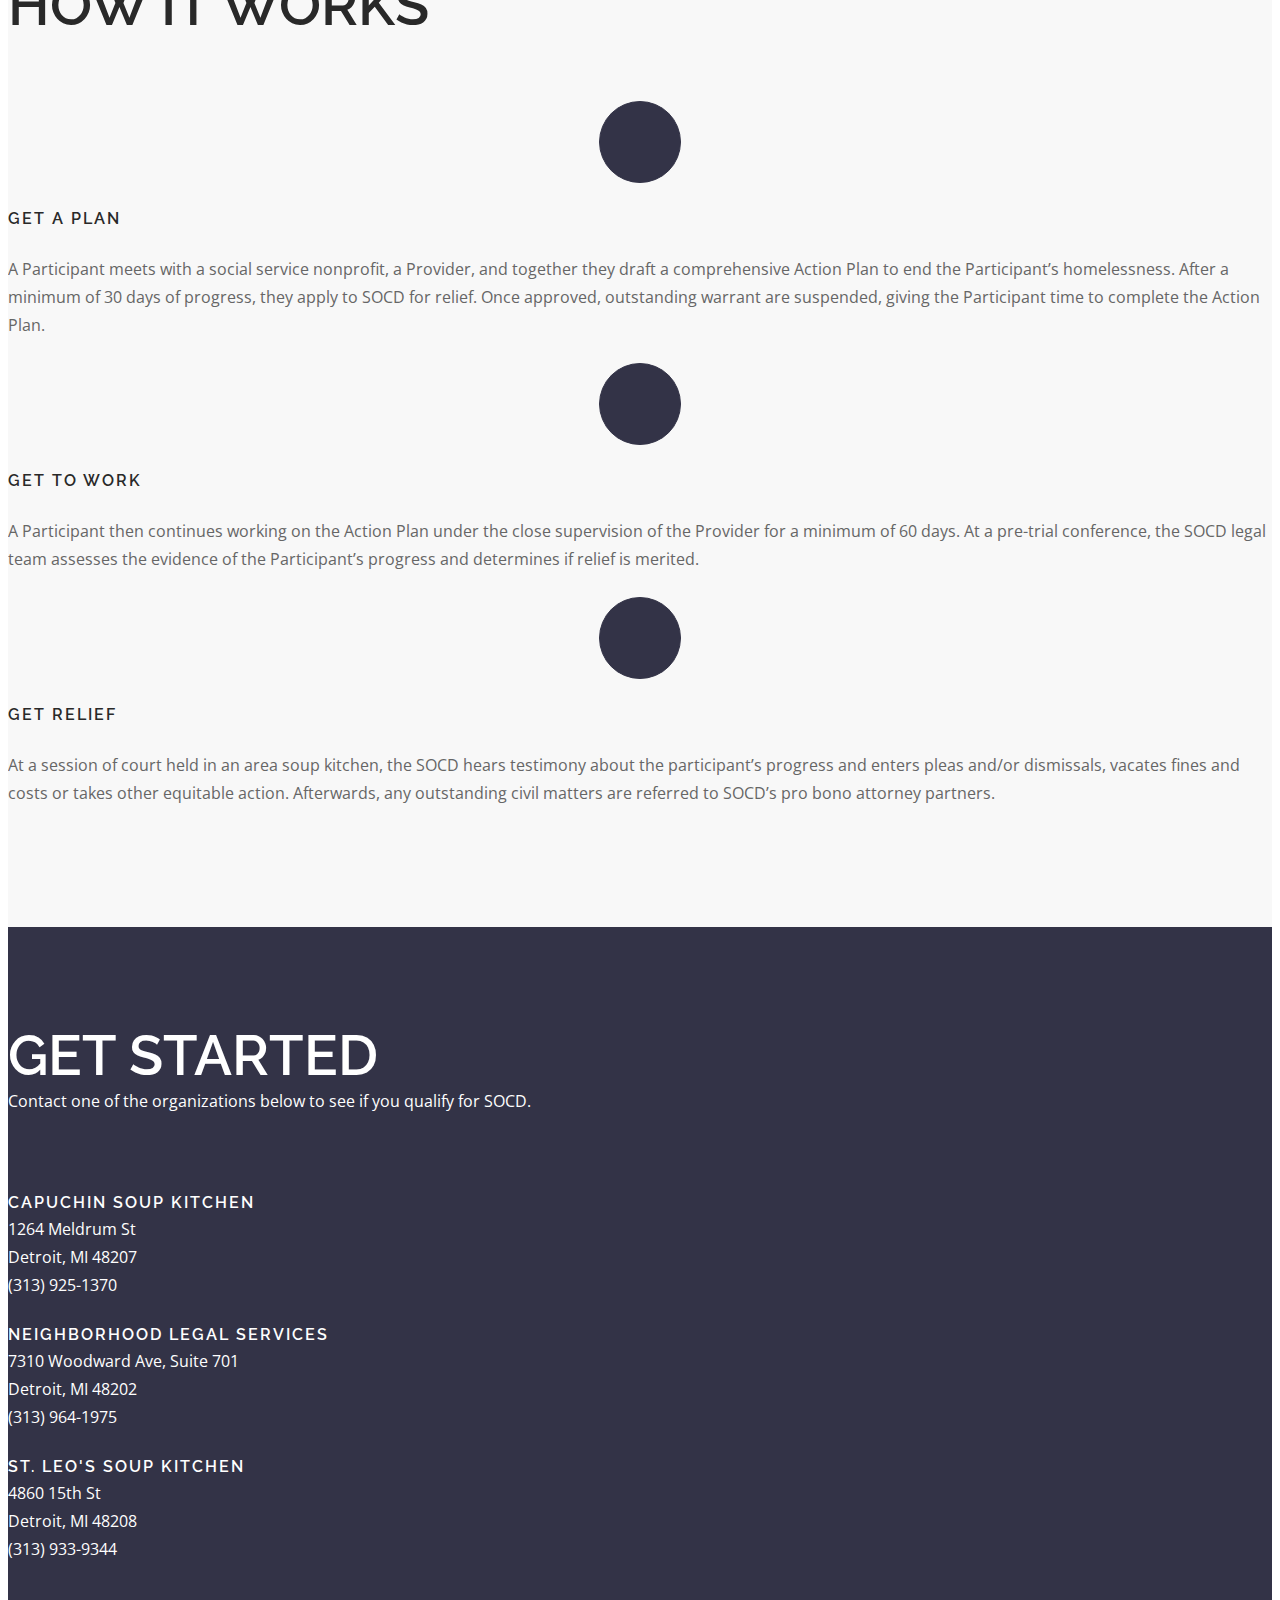
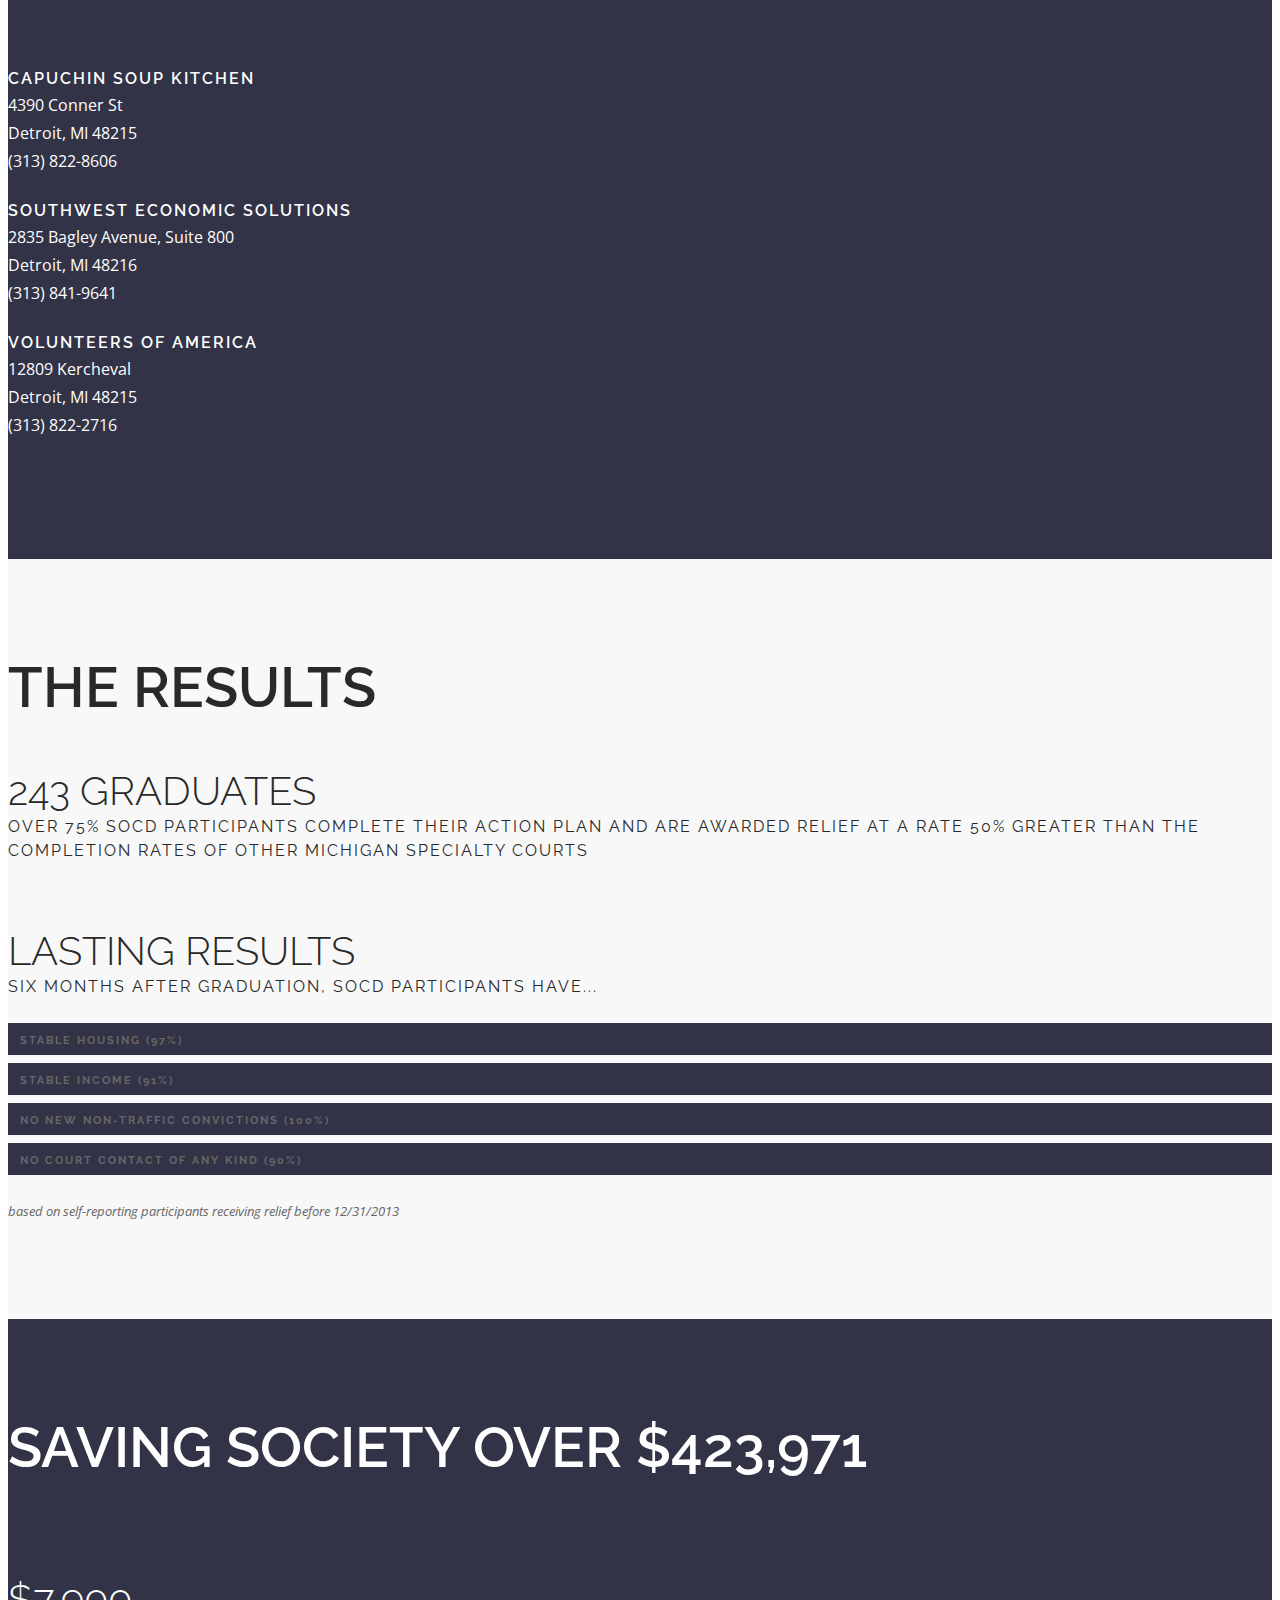
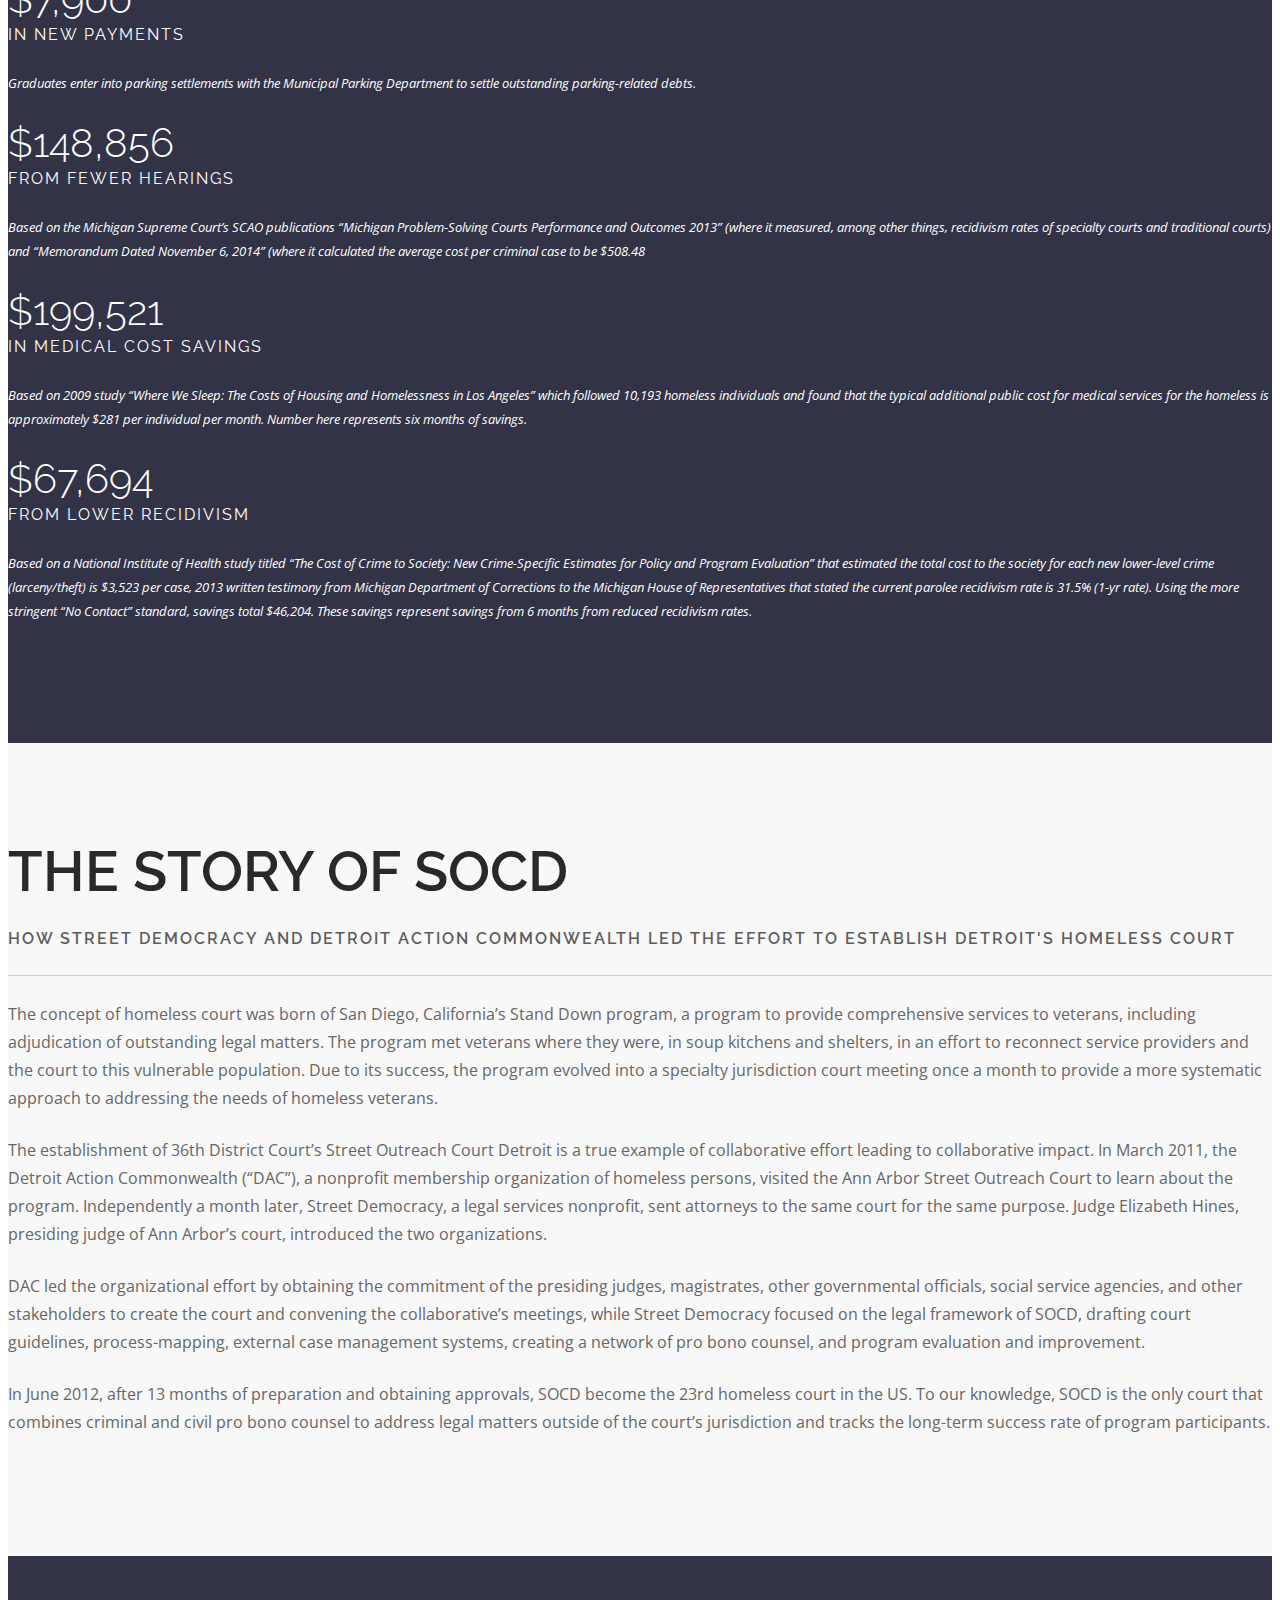
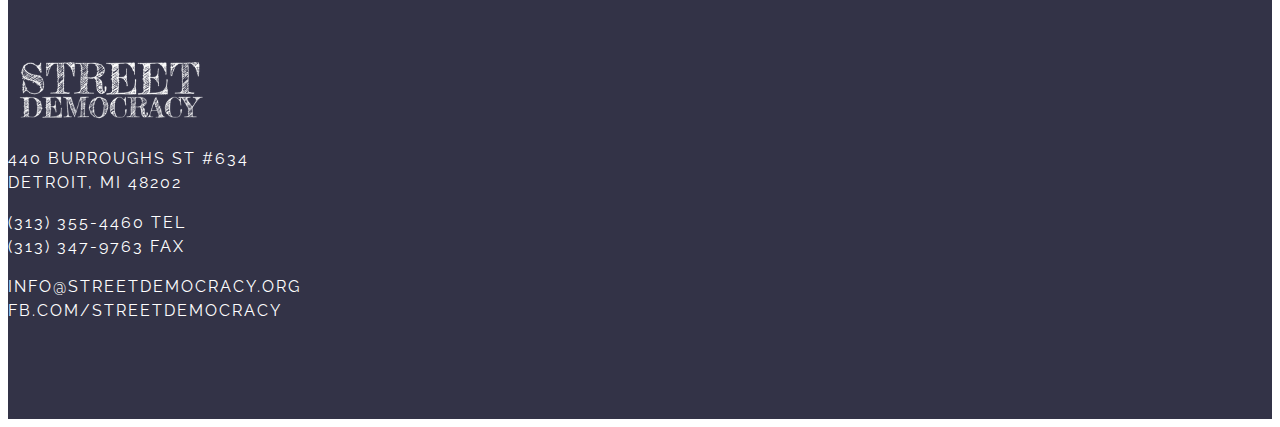
==== commit 2c71734f: "Add files via upload" ====
--- a/socd.html
+++ b/socd.html
@@ -193,25 +193,25 @@
 		                      <div class="progress-bars">
 		                        <div class="progress progress-1">
 		                            <div class="progress-bar" data-progress="97">
-		                                <span class="title">STABLE HOUSING (97%)</span>
+		                                <span class="title"> STABLE HOUSING (97%)</span>
 		                            </div>
 		                        </div>
 		                        
 		                        <div class="progress progress-1">
 		                            <div class="progress-bar" data-progress="91">
-		                                <span class="title">STABLE INCOME (91%)</span>
+		                                <span class="title"> STABLE INCOME (91%)</span>
 		                            </div>
 		                        </div>
 		                        
 		                        <div class="progress progress-1">
 		                            <div class="progress-bar" data-progress="100">
-		                                <span class="title">No New Non-Traffic Convictions (100%)</span>
+		                                <span class="title"> No New Non-Traffic Convictions (100%)</span>
 		                            </div>
 		                        </div>
 		                        
 		                        <div class="progress progress-1">
 		                            <div class="progress-bar" data-progress="90">
-		                                <span class="title">No Court Contact of Any Kind (90%)</span>
+		                                <span class="title"> No Court Contact of Any Kind (90%)</span>
 		                            </div>
 		                        </div>
 		                        
@@ -253,24 +253,6 @@
                             <p><i>Based on a National Institute of Health study titled “The Cost of Crime to Society: New Crime-Specific Estimates for Policy and Program Evaluation” that estimated the total cost to the society for each new lower-level crime (larceny/theft) is $3,523 per case, 2013 written testimony from Michigan Department of Corrections to the Michigan House of Representatives that stated the current parolee recidivism rate is 31.5% (1-yr rate).  Using the more stringent “No Contact” standard, savings total $46,204. These savings represent savings from 6 months from reduced recidivism rates.</i></p>
 		                </div>
                     </div>
-                    
-		            <!-- <div class="row">
-		                <div class="col-sm-12 text-center">           
-                            <p class="lead mb48"> </p>
-                            <h2 class="mb0">$7,900</h2>
-                            <h5 class="uppercase mb0">in new parking settlements</h5>
-                            <p class="mb48"><i></i></p>
-                            <h2 class="mb0">$148,856</h2>
-                            <h5 class="uppercase mb0">in court administration savings</h5>
-                            <p><i>Based on the Michigan Supreme Court’s SCAO publications “Michigan Problem-Solving Courts Performance and Outcomes 2013” (where it measured, among other things, recidivism rates of specialty courts and traditional courts) and “Memorandum Dated November 6, 2014” (where it calculated the average cost per criminal case to be $508.48</i></p>
-                            <h2 class="mb0">$199,521</h2>
-                            <h5 class="uppercase mb0">in medical services savings</h5>
-                            <p><i>Based on 2009 study “Where We Sleep: The Costs of Housing and Homelessness in Los Angeles” which followed 10,193 homeless individuals and found that the typical additional public cost for medical services for the homeless is approximately $281 per individual per month.  Number here represents six months of savings.</i></p>
-                            <h2 class="mb0">$67,694</h2>
-                            <h5 class="uppercase mb0">in savings from reduced crime</h5>
-                            <p><i>Based on a National Institute of Health study titled “The Cost of Crime to Society: New Crime-Specific Estimates for Policy and Program Evaluation” that estimated the total cost to the society for each new lower-level crime (larceny/theft) is $3,523 per case, 2013 written testimony from Michigan Department of Corrections to the Michigan House of Representatives that stated the current parolee recidivism rate is 31.5% (1-yr rate).  Using the more stringent “No Contact” standard, savings total $46,204. These savings represent savings from 6 months from reduced recidivism rates.</i></p>
-		                </div>
-                    </div> -->
                 </div>
             </section>
    
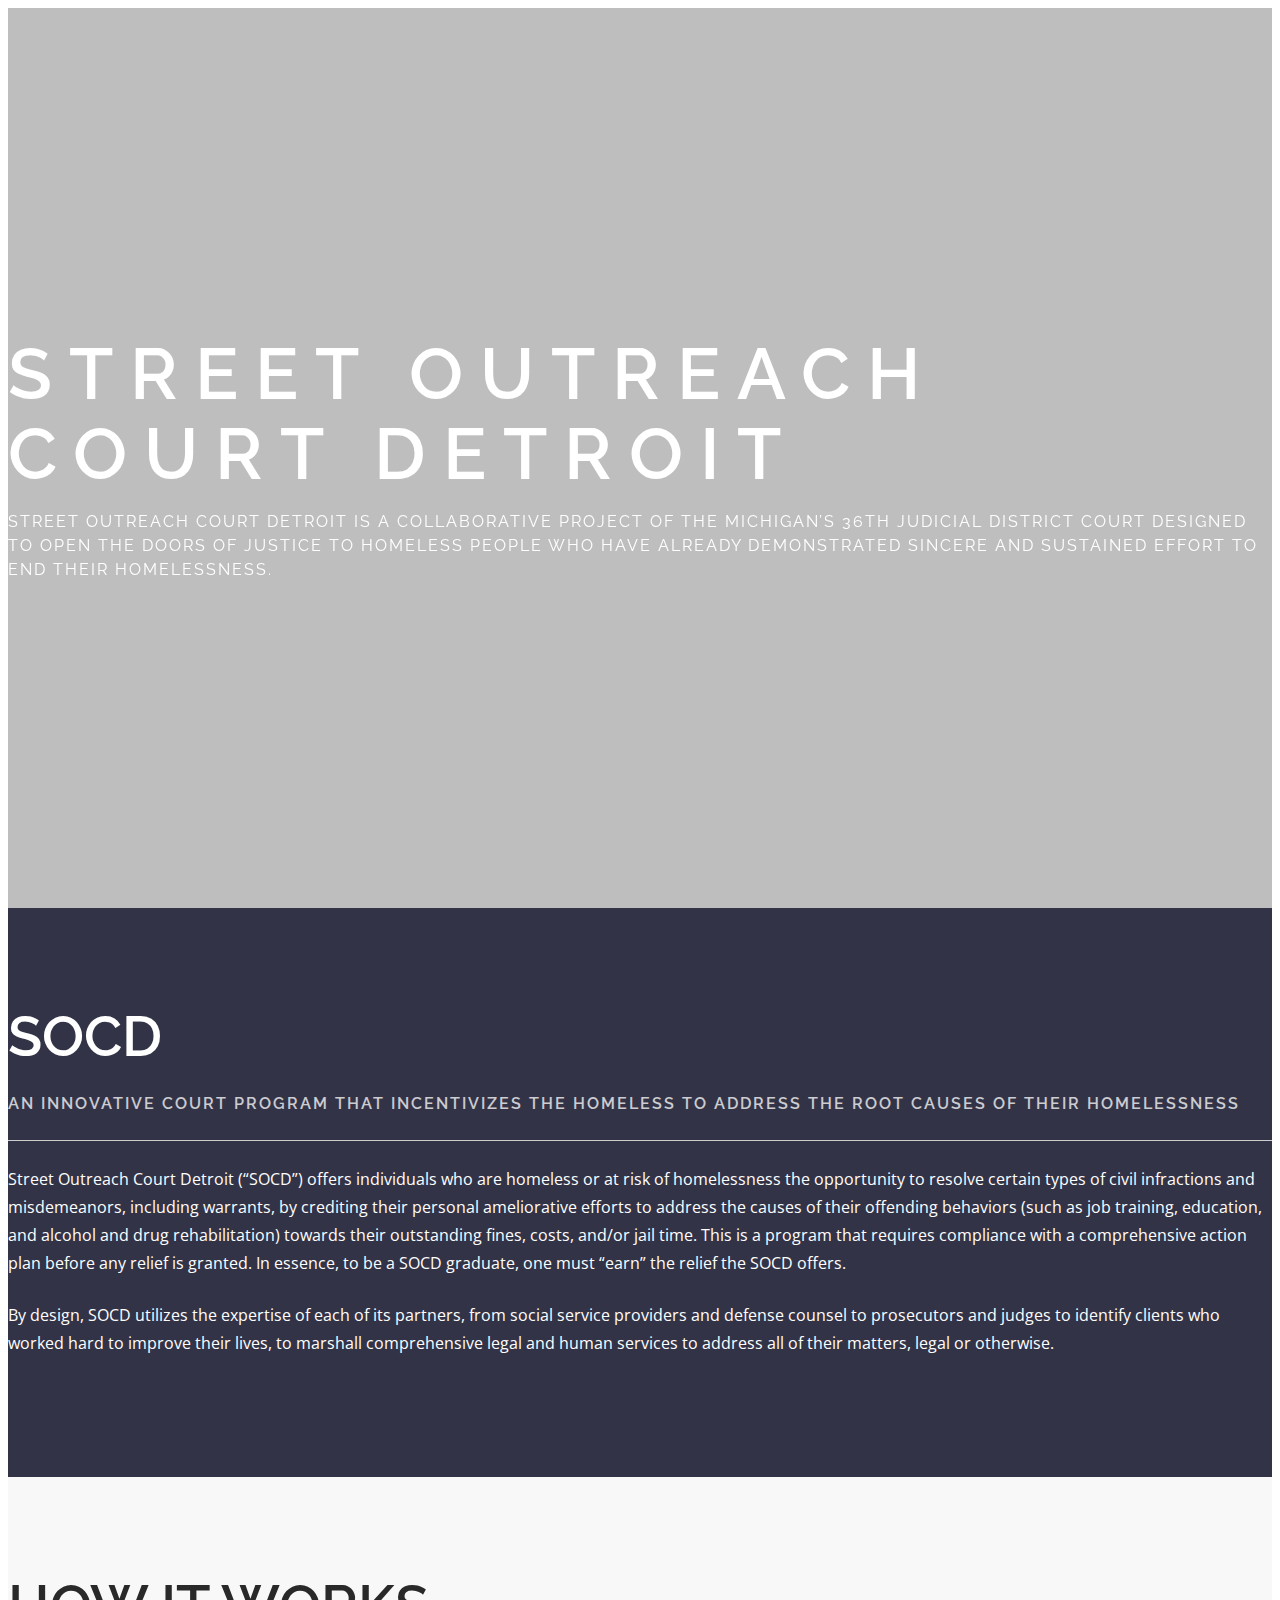
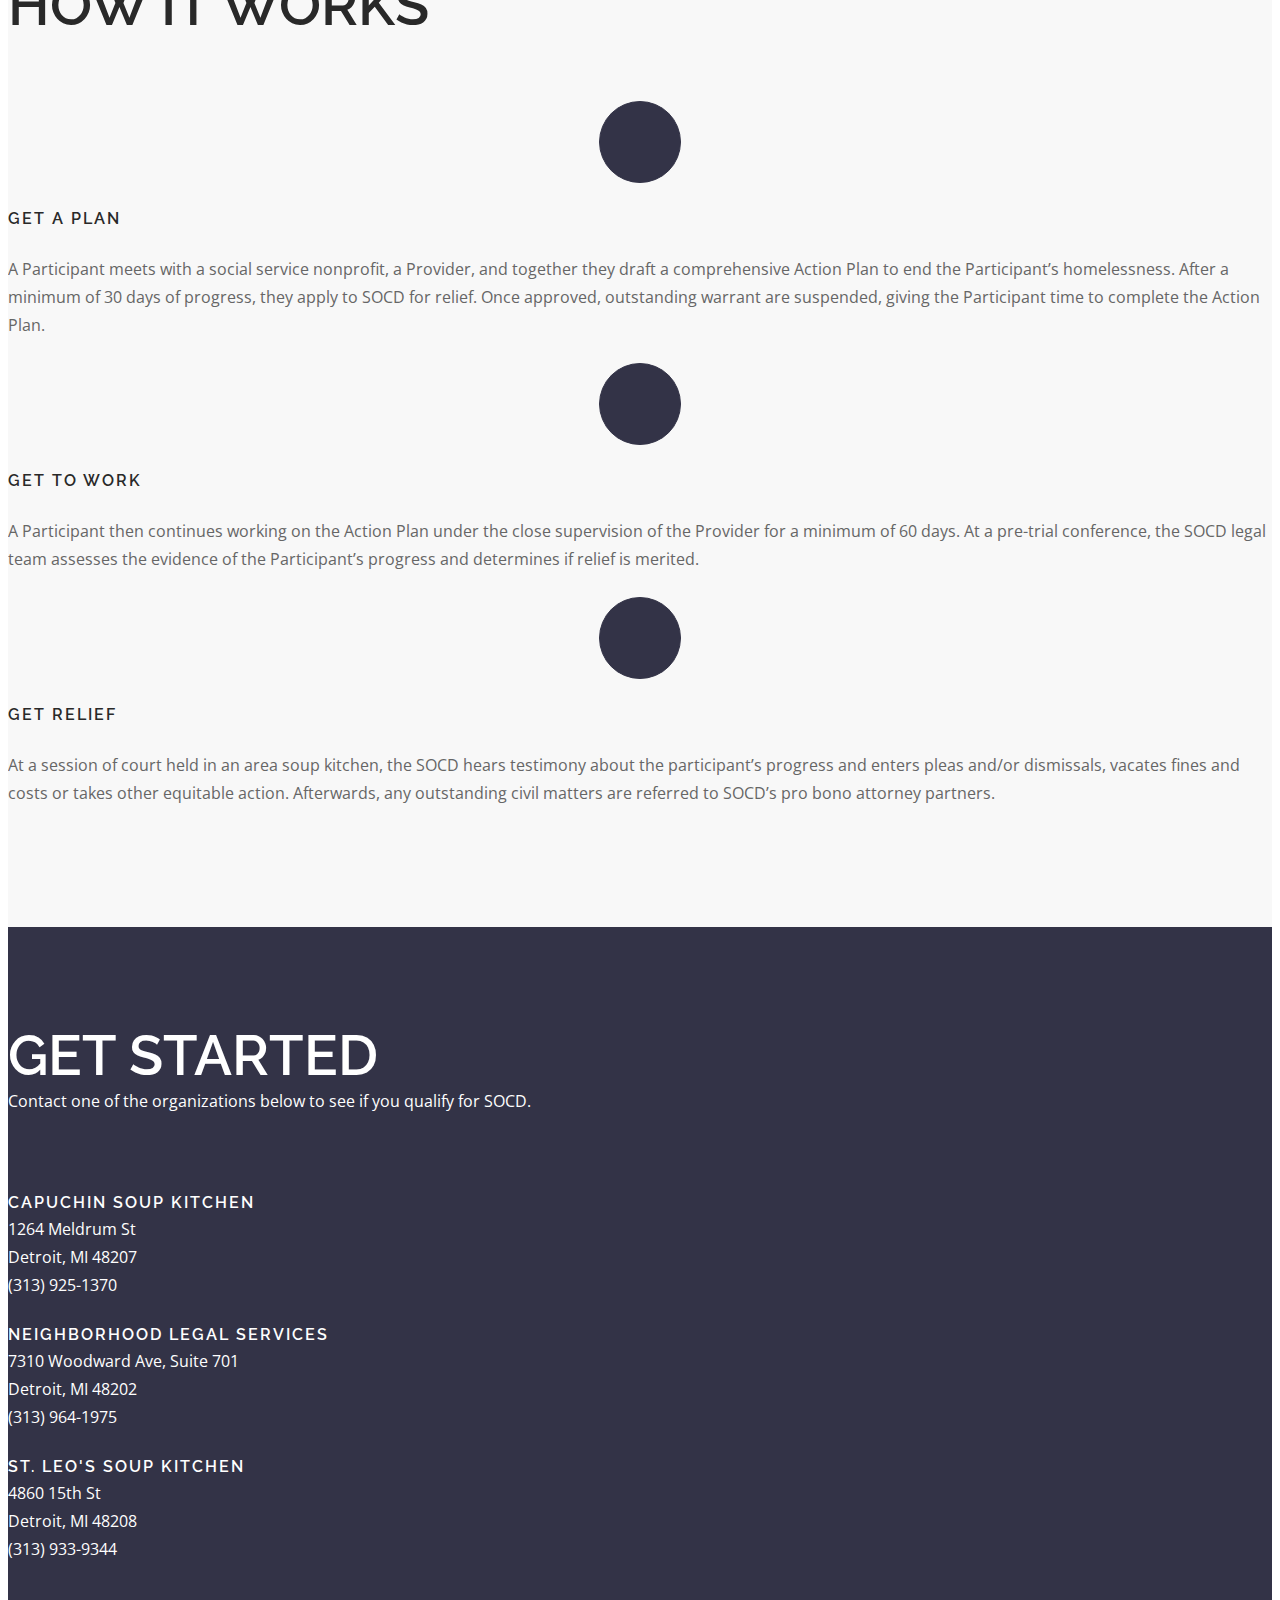
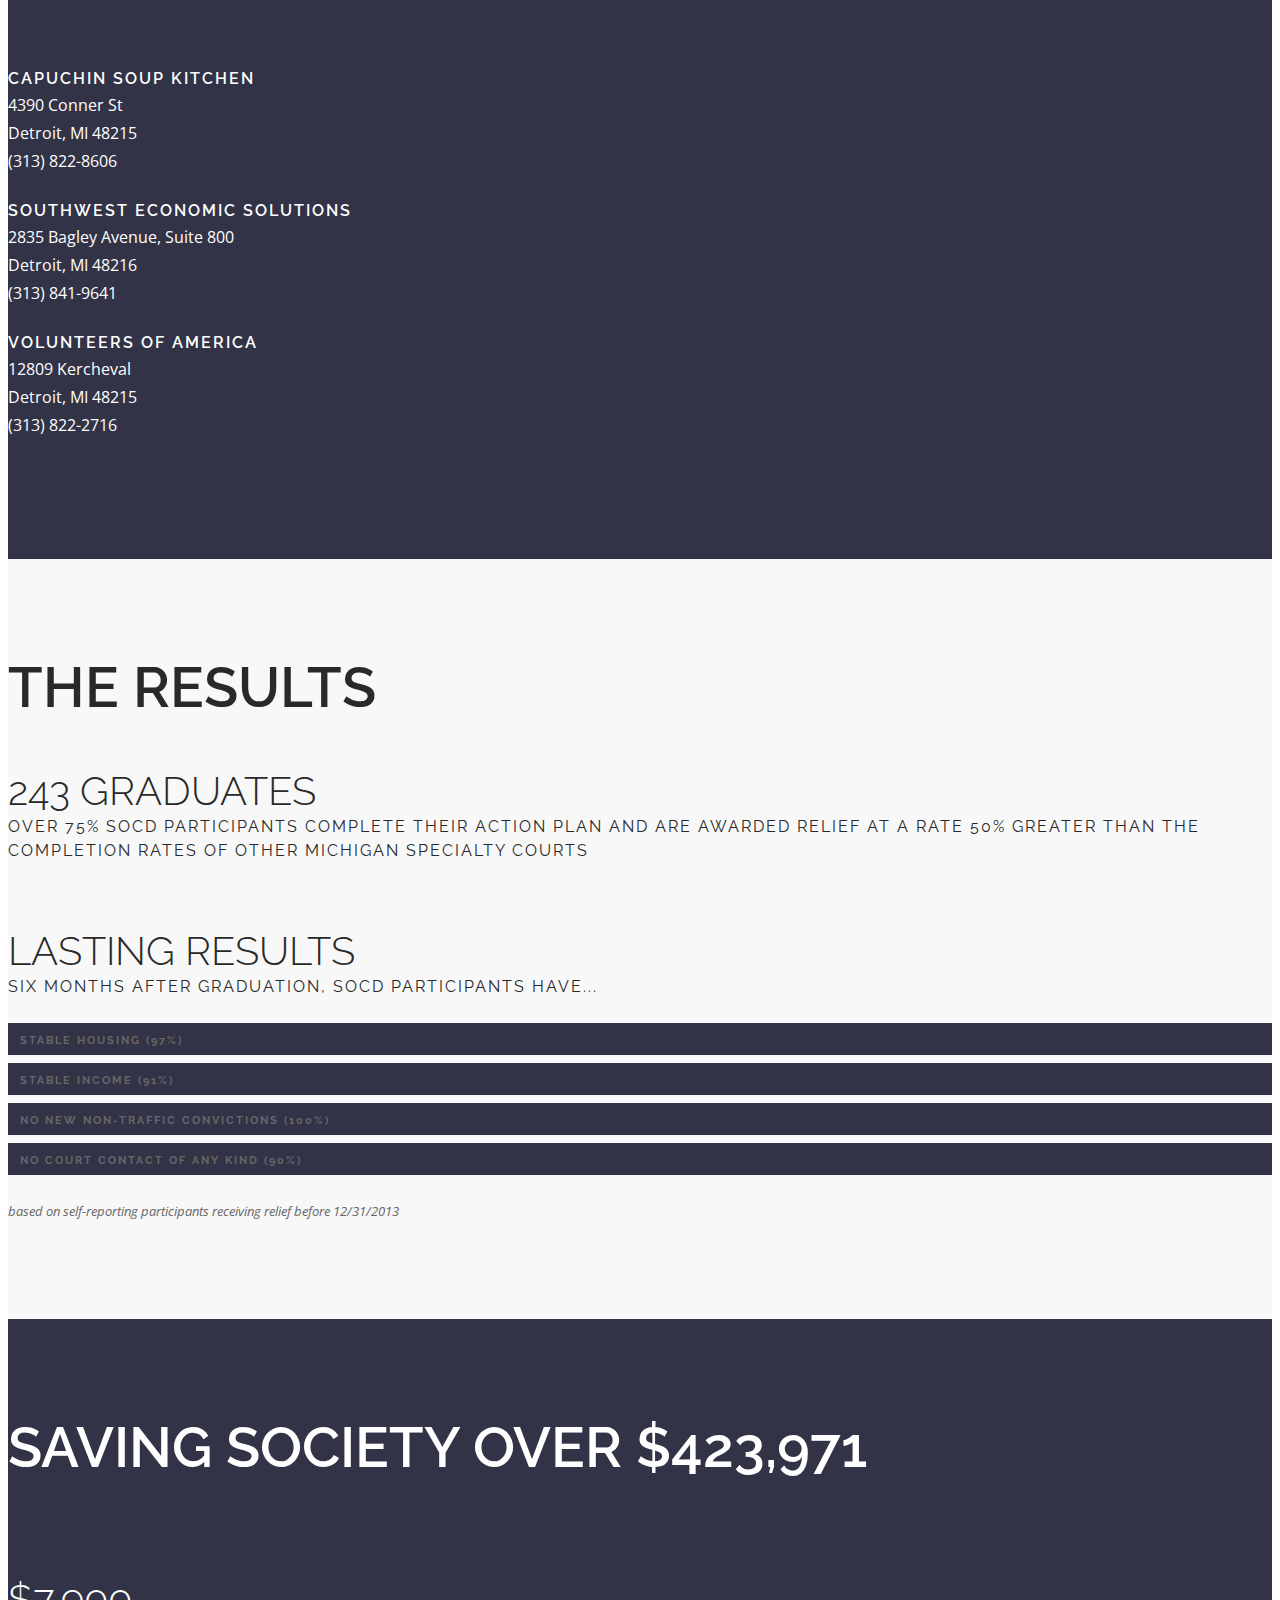
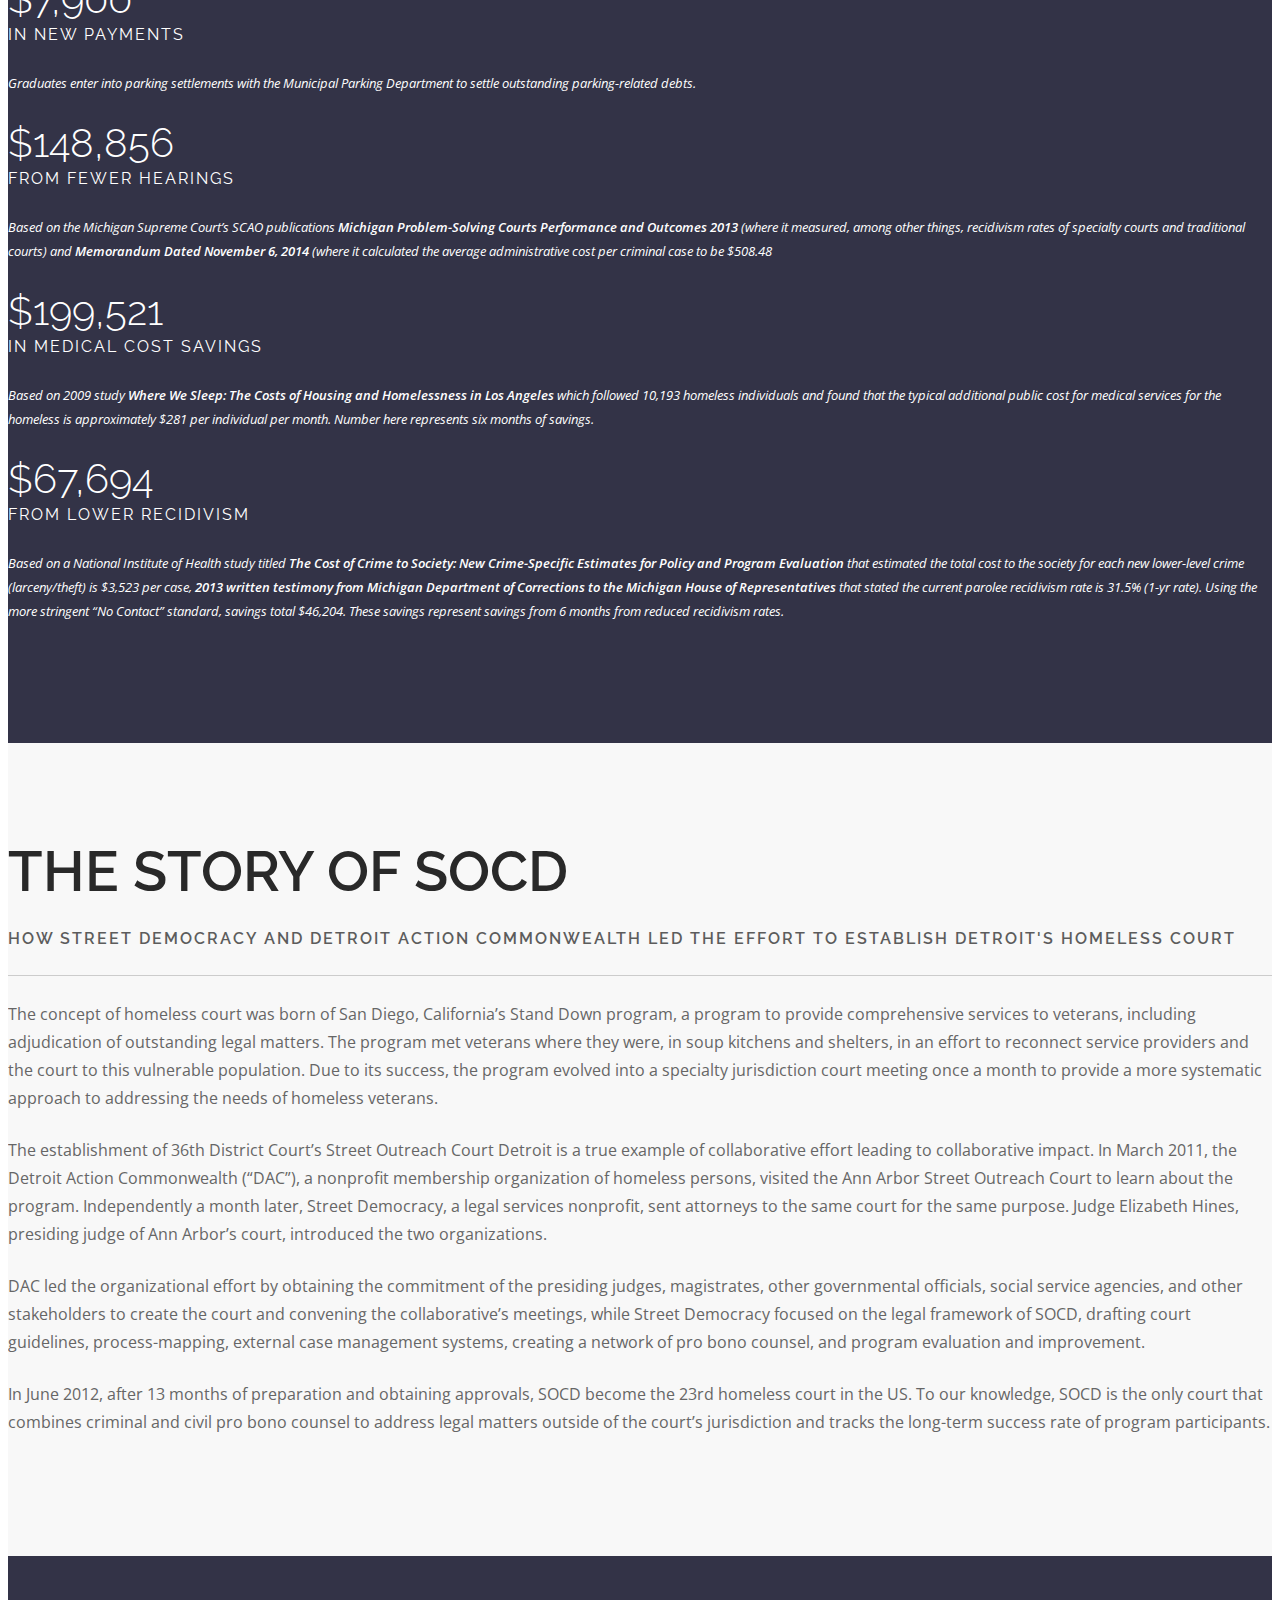
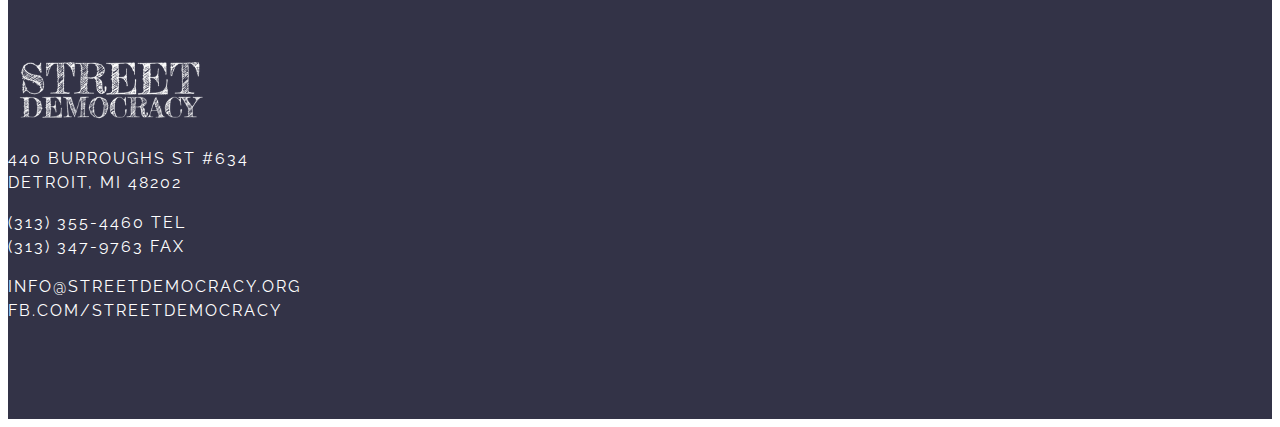
==== commit 37aa3896: "Add files via upload" ====
--- a/socd.html
+++ b/socd.html
@@ -240,17 +240,17 @@
                         <div class="col-sm-3 text-center">
 		                    <h2 class="mb0">$148,856</h2>
                             <h5 class="uppercase">From fewer hearings</h5>
-                            <p><i>Based on the Michigan Supreme Court’s SCAO publications “Michigan Problem-Solving Courts Performance and Outcomes 2013” (where it measured, among other things, recidivism rates of specialty courts and traditional courts) and “Memorandum Dated November 6, 2014” (where it calculated the average cost per criminal case to be $508.48</i></p>
+                            <p><i>Based on the Michigan Supreme Court’s SCAO publications <a href="http://courts.mi.gov/Administration/SCAO/Resources/Documents/Publications/Reports/PSCAnnualReport.pdf">Michigan Problem-Solving Courts Performance and Outcomes 2013</a> (where it measured, among other things, recidivism rates of specialty courts and traditional courts) and <a href="http://courts.mi.gov/Administration/SCAO/OfficesPrograms/Documents/collections/MCL769.1k-ImpositionCriminalFinesCostsAssessments.pdf">Memorandum Dated November 6, 2014</a> (where it calculated the average administrative cost per criminal case to be $508.48</i></p>
 		                </div>
                          <div class="col-sm-3 text-center">
 		                    <h2 class="mb0">$199,521</h2>
                             <h5 class="uppercase">in medical cost savings</h5>
-                            <p><i>Based on 2009 study “Where We Sleep: The Costs of Housing and Homelessness in Los Angeles” which followed 10,193 homeless individuals and found that the typical additional public cost for medical services for the homeless is approximately $281 per individual per month.  Number here represents six months of savings.</i></p>
+                            <p><i>Based on 2009 study <a href="http://economicrt.org/wp-content/uploads/2009/11/Where_We_Sleep_2009.pdf">Where We Sleep: The Costs of Housing and Homelessness in Los Angeles</a> which followed 10,193 homeless individuals and found that the typical additional public cost for medical services for the homeless is approximately $281 per individual per month.  Number here represents six months of savings.</i></p>
 		                </div>
                          <div class="col-sm-3 text-center">
 		                    <h2 class="mb0">$67,694</h2>
                             <h5 class="uppercase">From lower recidivism</h5>
-                            <p><i>Based on a National Institute of Health study titled “The Cost of Crime to Society: New Crime-Specific Estimates for Policy and Program Evaluation” that estimated the total cost to the society for each new lower-level crime (larceny/theft) is $3,523 per case, 2013 written testimony from Michigan Department of Corrections to the Michigan House of Representatives that stated the current parolee recidivism rate is 31.5% (1-yr rate).  Using the more stringent “No Contact” standard, savings total $46,204. These savings represent savings from 6 months from reduced recidivism rates.</i></p>
+                             <p><i>Based on a National Institute of Health study titled <a href="http://www.ncbi.nlm.nih.gov/pmc/articles/PMC2835847/">The Cost of Crime to Society: New Crime-Specific Estimates for Policy and Program Evaluation</a> that estimated the total cost to the society for each new lower-level crime (larceny/theft) is $3,523 per case, <a href="http://www.house.mi.gov/sessiondocs/2013-2014/testimony/Committee219-2-6-2013.pdf">2013 written testimony from Michigan Department of Corrections to the Michigan House of Representatives</a> that stated the current parolee recidivism rate is 31.5% (1-yr rate).  Using the more stringent “No Contact” standard, savings total $46,204. These savings represent savings from 6 months from reduced recidivism rates.</i></p>
 		                </div>
                     </div>
                 </div>
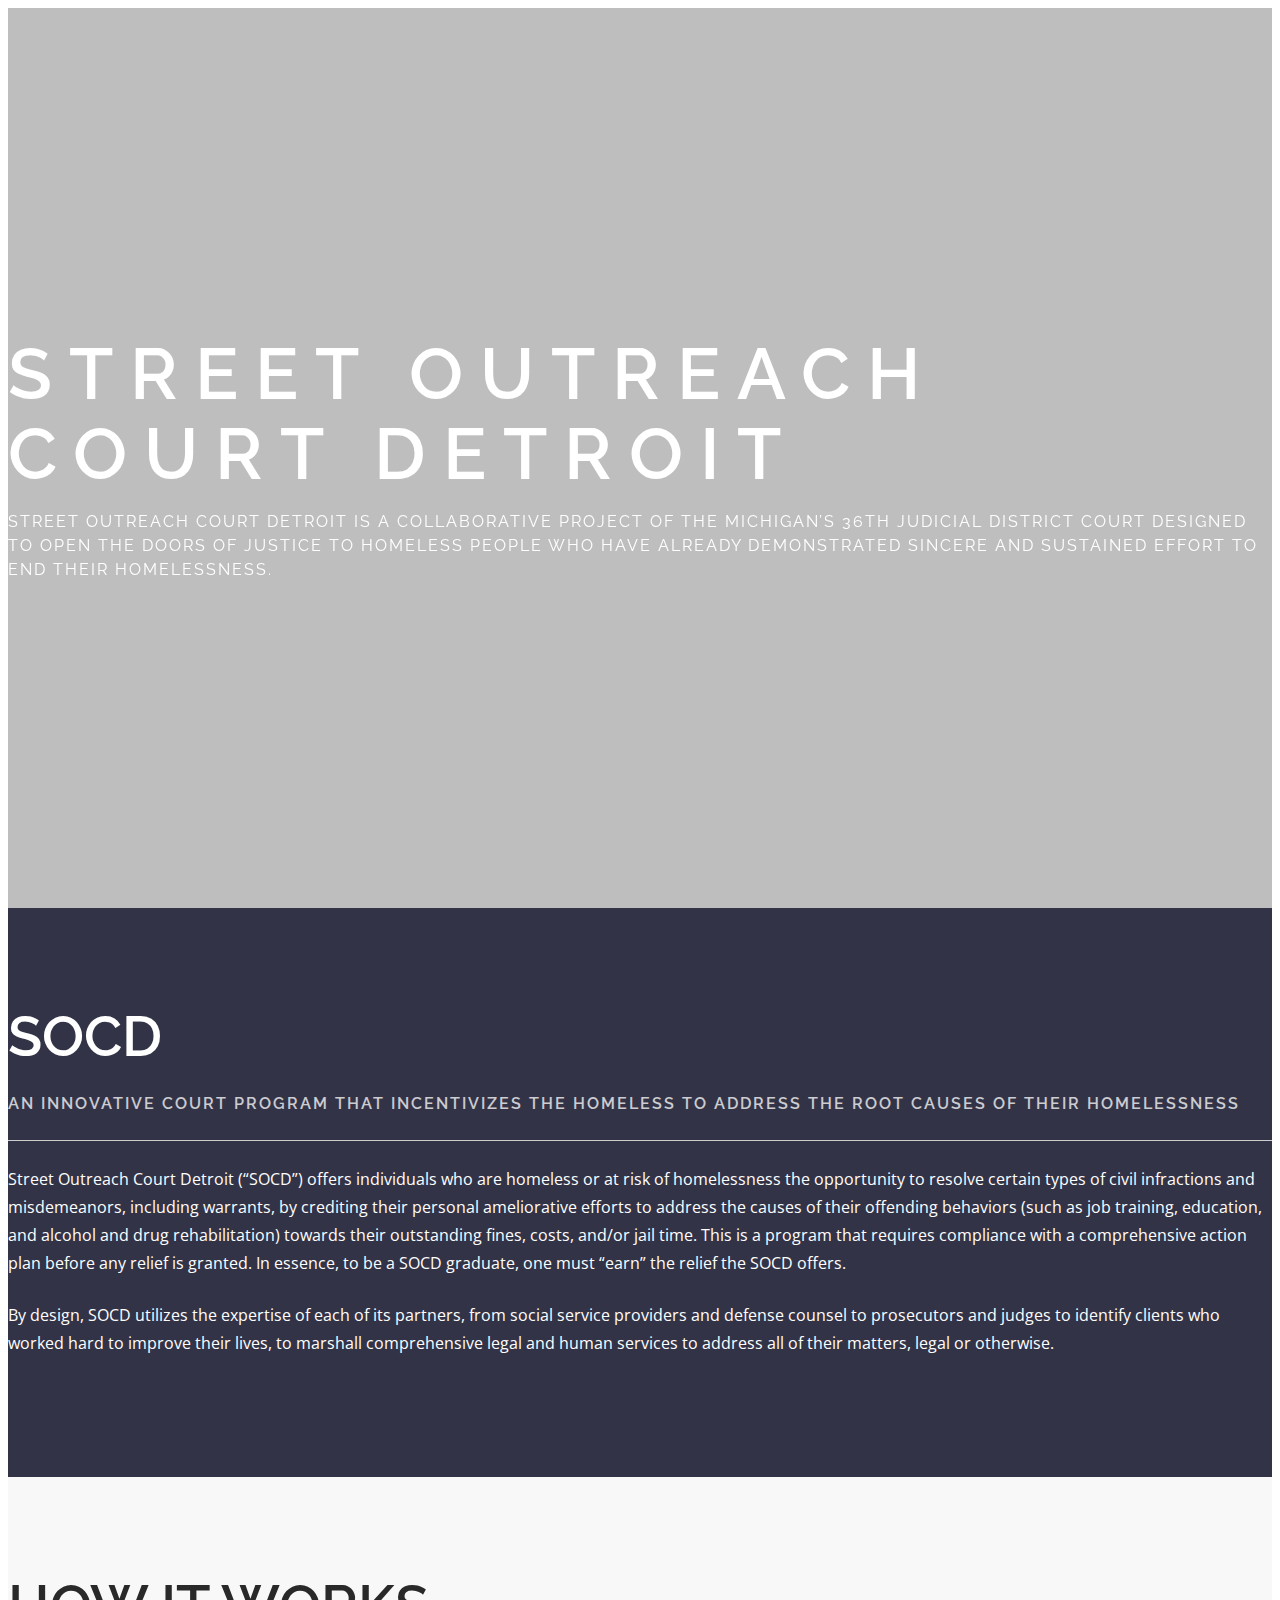
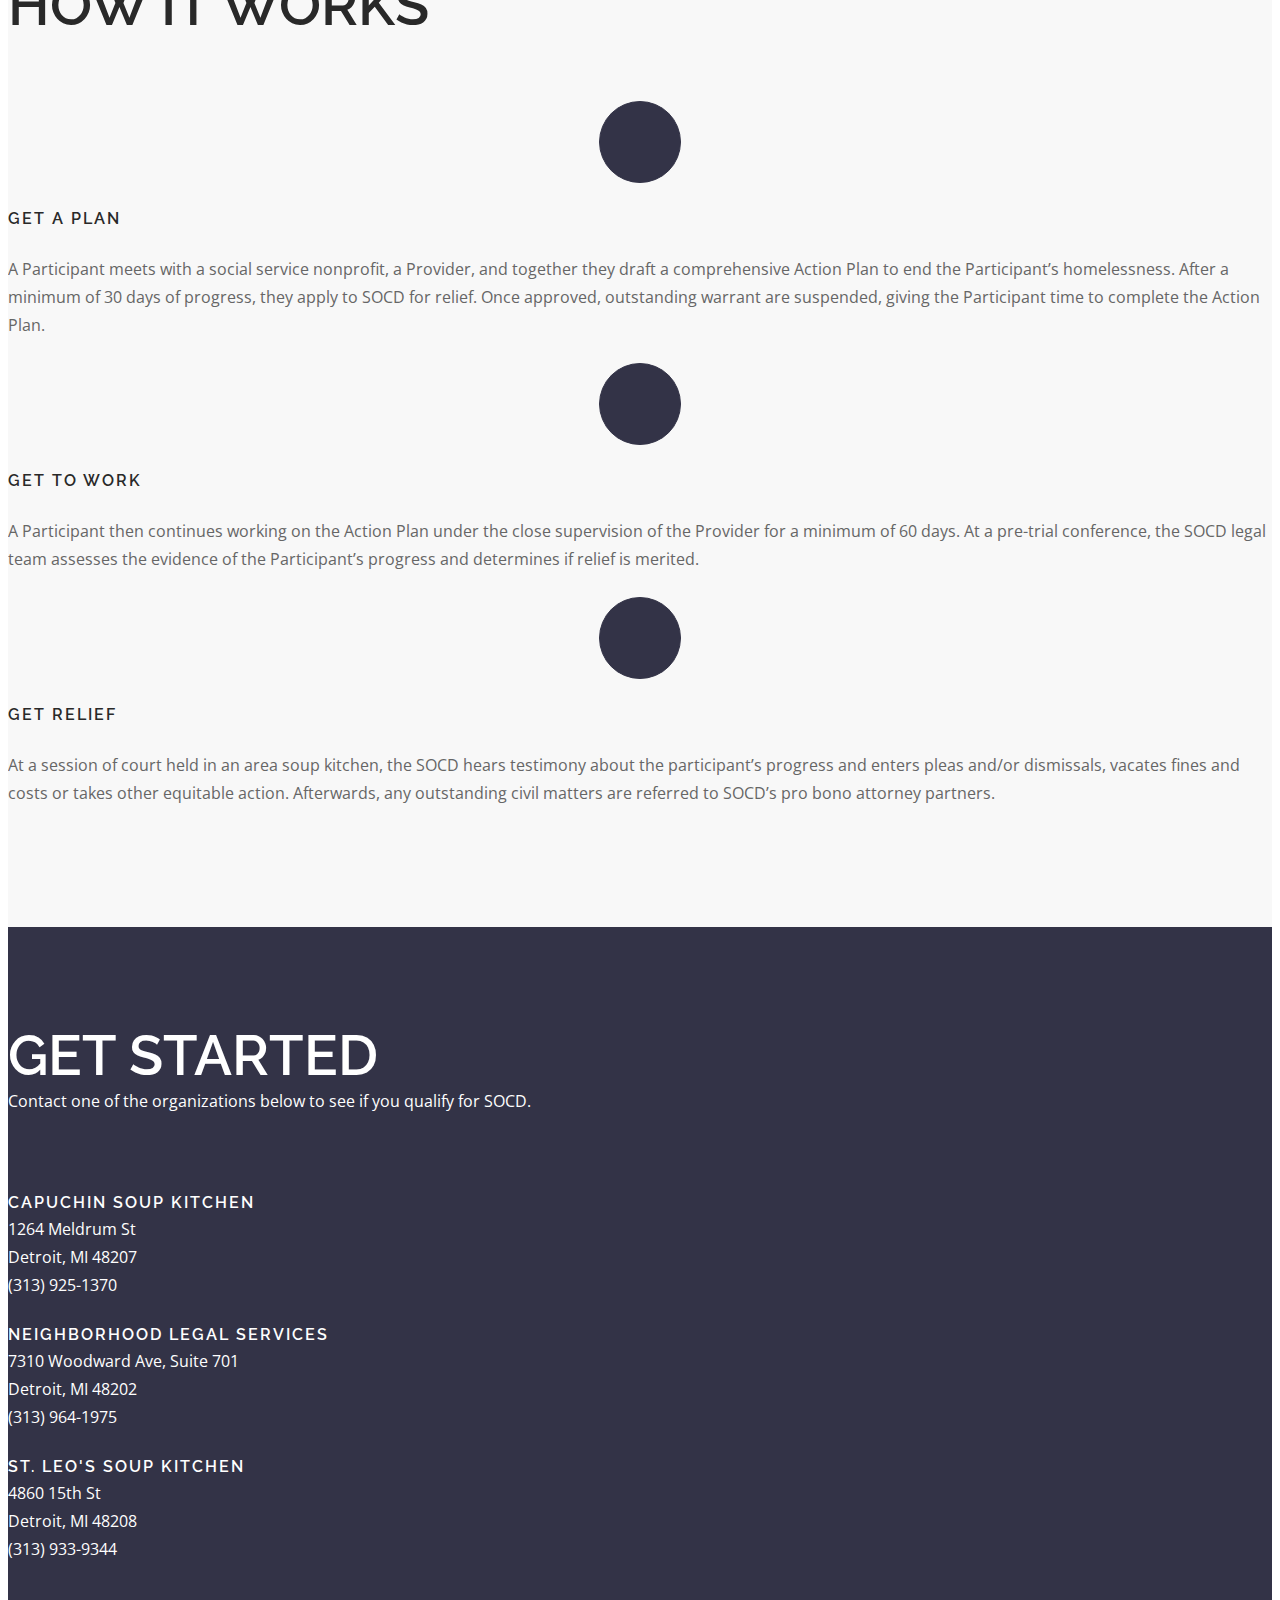
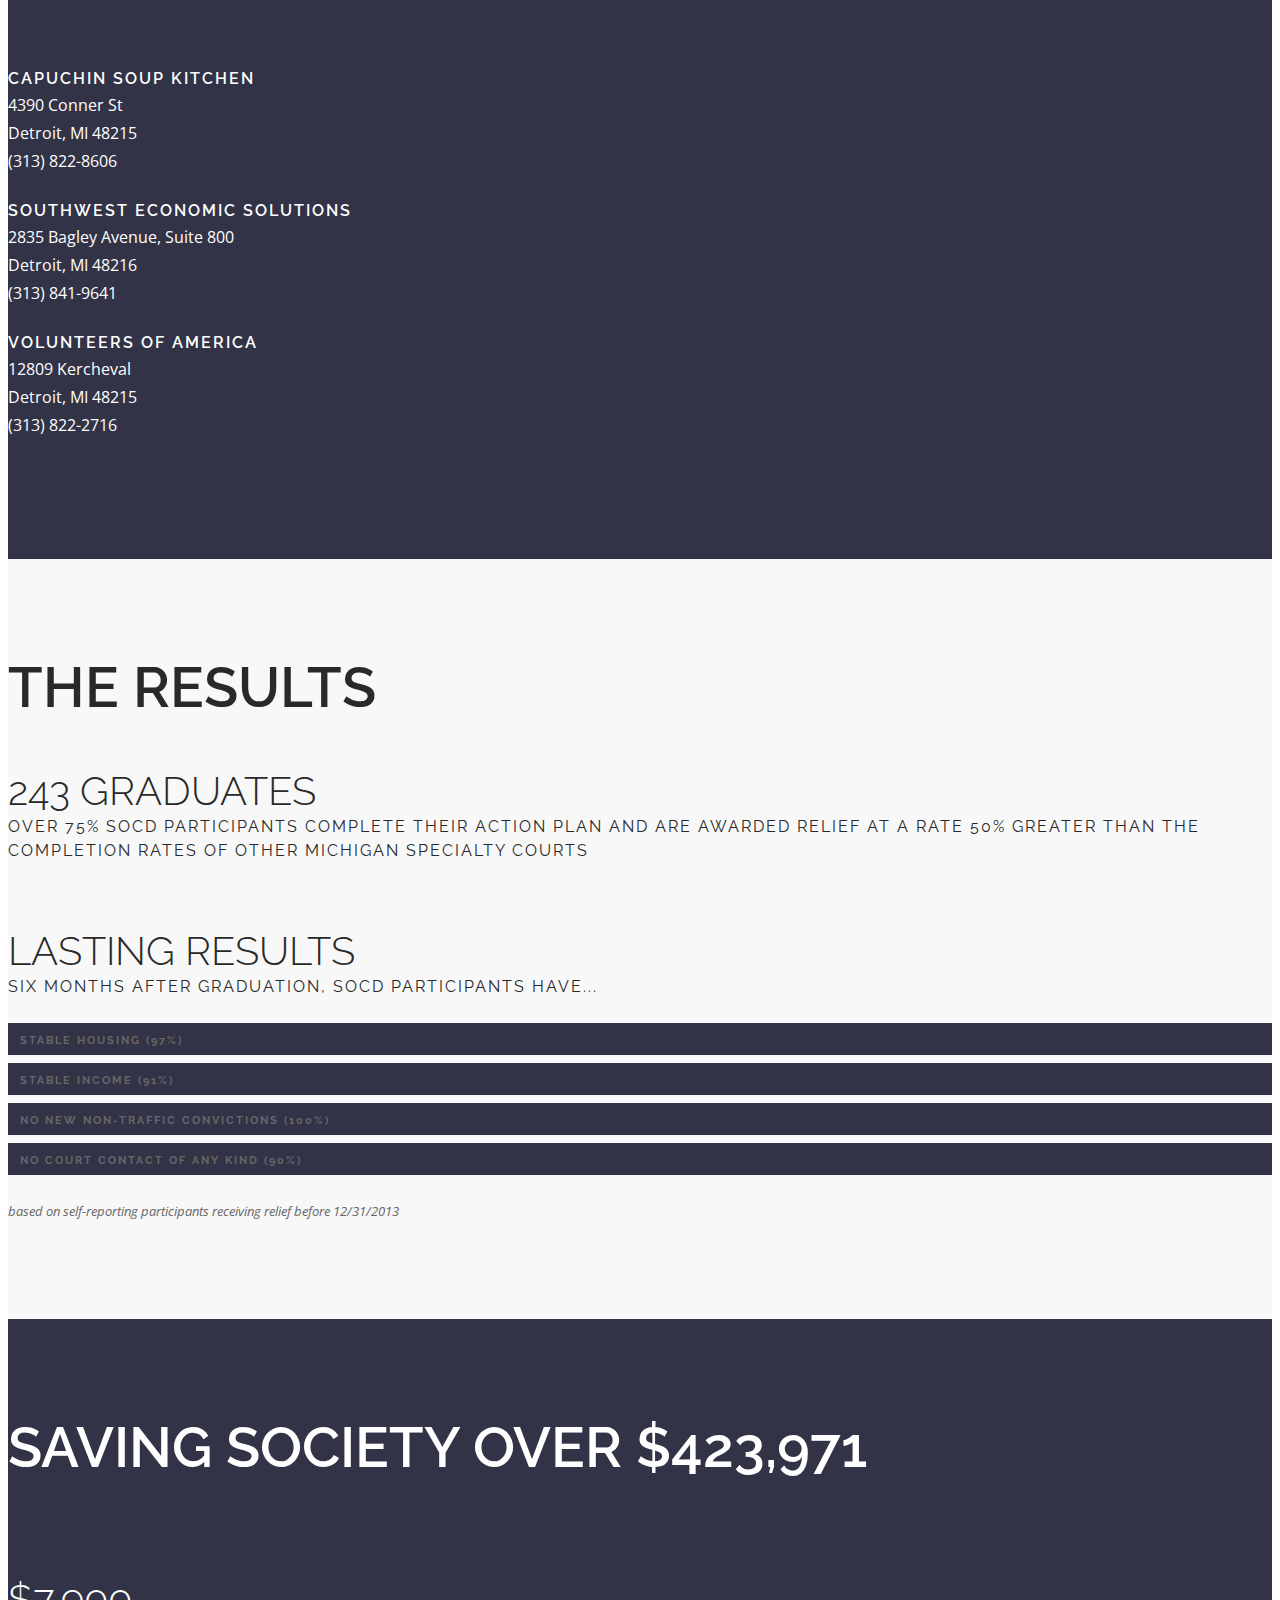
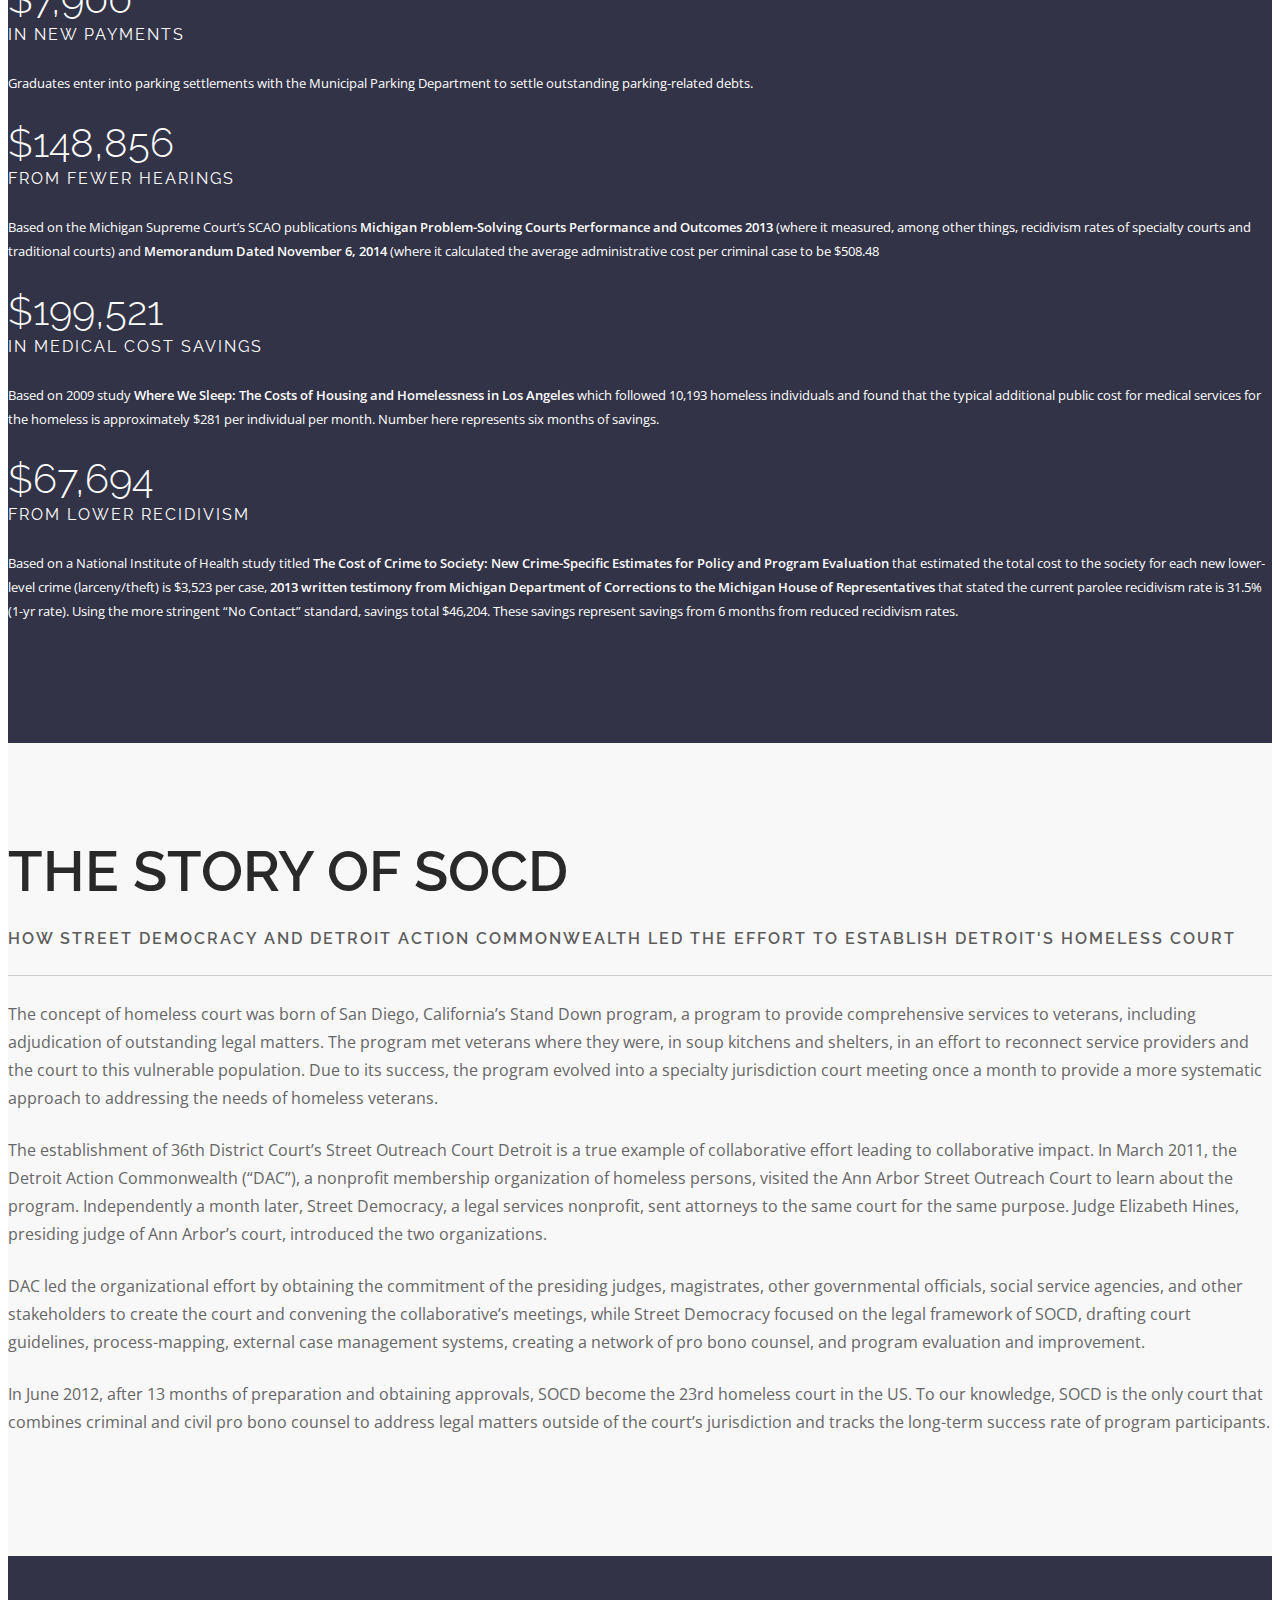
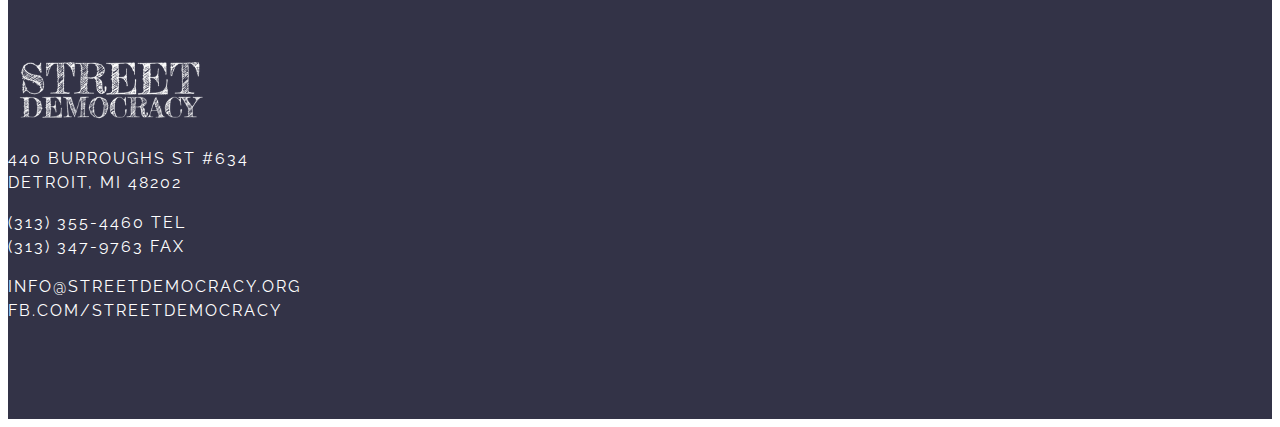
==== commit 2cefdfbe: "Add files via upload" ====
--- a/socd.html
+++ b/socd.html
@@ -235,22 +235,22 @@
                         <div class="col-sm-3 text-center">
 		                    <h2 class="mb0">$7,900</h2>
                             <h5 class="uppercase">IN New Payments</h5>
-                            <p><i>Graduates enter into parking settlements with the Municipal Parking Department to settle outstanding parking-related debts.</i></p>
+                            <p>Graduates enter into parking settlements with the Municipal Parking Department to settle outstanding parking-related debts.</p>
 		                </div>
                         <div class="col-sm-3 text-center">
 		                    <h2 class="mb0">$148,856</h2>
                             <h5 class="uppercase">From fewer hearings</h5>
-                            <p><i>Based on the Michigan Supreme Court’s SCAO publications <a href="http://courts.mi.gov/Administration/SCAO/Resources/Documents/Publications/Reports/PSCAnnualReport.pdf">Michigan Problem-Solving Courts Performance and Outcomes 2013</a> (where it measured, among other things, recidivism rates of specialty courts and traditional courts) and <a href="http://courts.mi.gov/Administration/SCAO/OfficesPrograms/Documents/collections/MCL769.1k-ImpositionCriminalFinesCostsAssessments.pdf">Memorandum Dated November 6, 2014</a> (where it calculated the average administrative cost per criminal case to be $508.48</i></p>
+                            <p>Based on the Michigan Supreme Court’s SCAO publications <a href="http://courts.mi.gov/Administration/SCAO/Resources/Documents/Publications/Reports/PSCAnnualReport.pdf">Michigan Problem-Solving Courts Performance and Outcomes 2013</a> (where it measured, among other things, recidivism rates of specialty courts and traditional courts) and <a href="http://courts.mi.gov/Administration/SCAO/OfficesPrograms/Documents/collections/MCL769.1k-ImpositionCriminalFinesCostsAssessments.pdf">Memorandum Dated November 6, 2014</a> (where it calculated the average administrative cost per criminal case to be $508.48</p>
 		                </div>
                          <div class="col-sm-3 text-center">
 		                    <h2 class="mb0">$199,521</h2>
                             <h5 class="uppercase">in medical cost savings</h5>
-                            <p><i>Based on 2009 study <a href="http://economicrt.org/wp-content/uploads/2009/11/Where_We_Sleep_2009.pdf">Where We Sleep: The Costs of Housing and Homelessness in Los Angeles</a> which followed 10,193 homeless individuals and found that the typical additional public cost for medical services for the homeless is approximately $281 per individual per month.  Number here represents six months of savings.</i></p>
+                            <p>Based on 2009 study <a href="http://economicrt.org/wp-content/uploads/2009/11/Where_We_Sleep_2009.pdf">Where We Sleep: The Costs of Housing and Homelessness in Los Angeles</a> which followed 10,193 homeless individuals and found that the typical additional public cost for medical services for the homeless is approximately $281 per individual per month.  Number here represents six months of savings.</p>
 		                </div>
                          <div class="col-sm-3 text-center">
 		                    <h2 class="mb0">$67,694</h2>
                             <h5 class="uppercase">From lower recidivism</h5>
-                             <p><i>Based on a National Institute of Health study titled <a href="http://www.ncbi.nlm.nih.gov/pmc/articles/PMC2835847/">The Cost of Crime to Society: New Crime-Specific Estimates for Policy and Program Evaluation</a> that estimated the total cost to the society for each new lower-level crime (larceny/theft) is $3,523 per case, <a href="http://www.house.mi.gov/sessiondocs/2013-2014/testimony/Committee219-2-6-2013.pdf">2013 written testimony from Michigan Department of Corrections to the Michigan House of Representatives</a> that stated the current parolee recidivism rate is 31.5% (1-yr rate).  Using the more stringent “No Contact” standard, savings total $46,204. These savings represent savings from 6 months from reduced recidivism rates.</i></p>
+                            <p>Based on a National Institute of Health study titled <a href="http://www.ncbi.nlm.nih.gov/pmc/articles/PMC2835847/">The Cost of Crime to Society: New Crime-Specific Estimates for Policy and Program Evaluation</a> that estimated the total cost to the society for each new lower-level crime (larceny/theft) is $3,523 per case, <a href="http://www.house.mi.gov/sessiondocs/2013-2014/testimony/Committee219-2-6-2013.pdf">2013 written testimony from Michigan Department of Corrections to the Michigan House of Representatives</a> that stated the current parolee recidivism rate is 31.5% (1-yr rate).  Using the more stringent “No Contact” standard, savings total $46,204. These savings represent savings from 6 months from reduced recidivism rates.</p>
 		                </div>
                     </div>
                 </div>
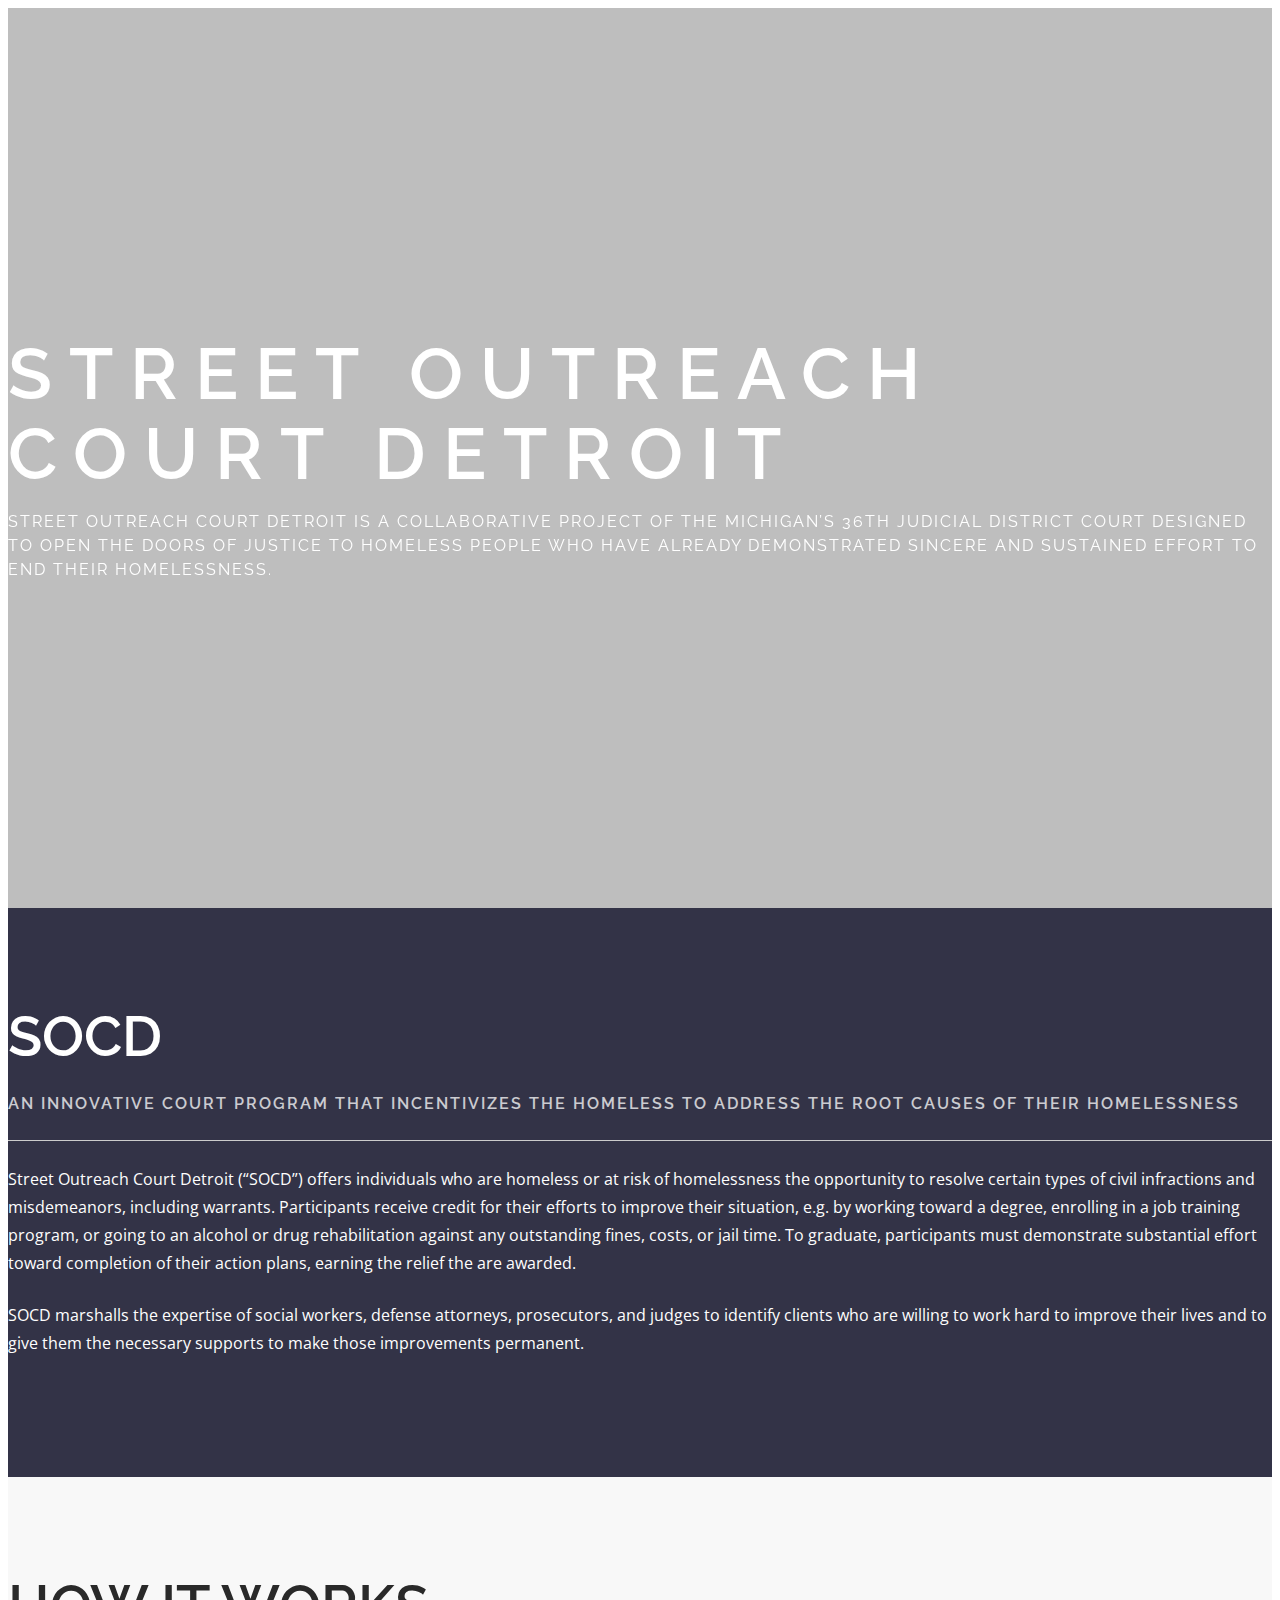
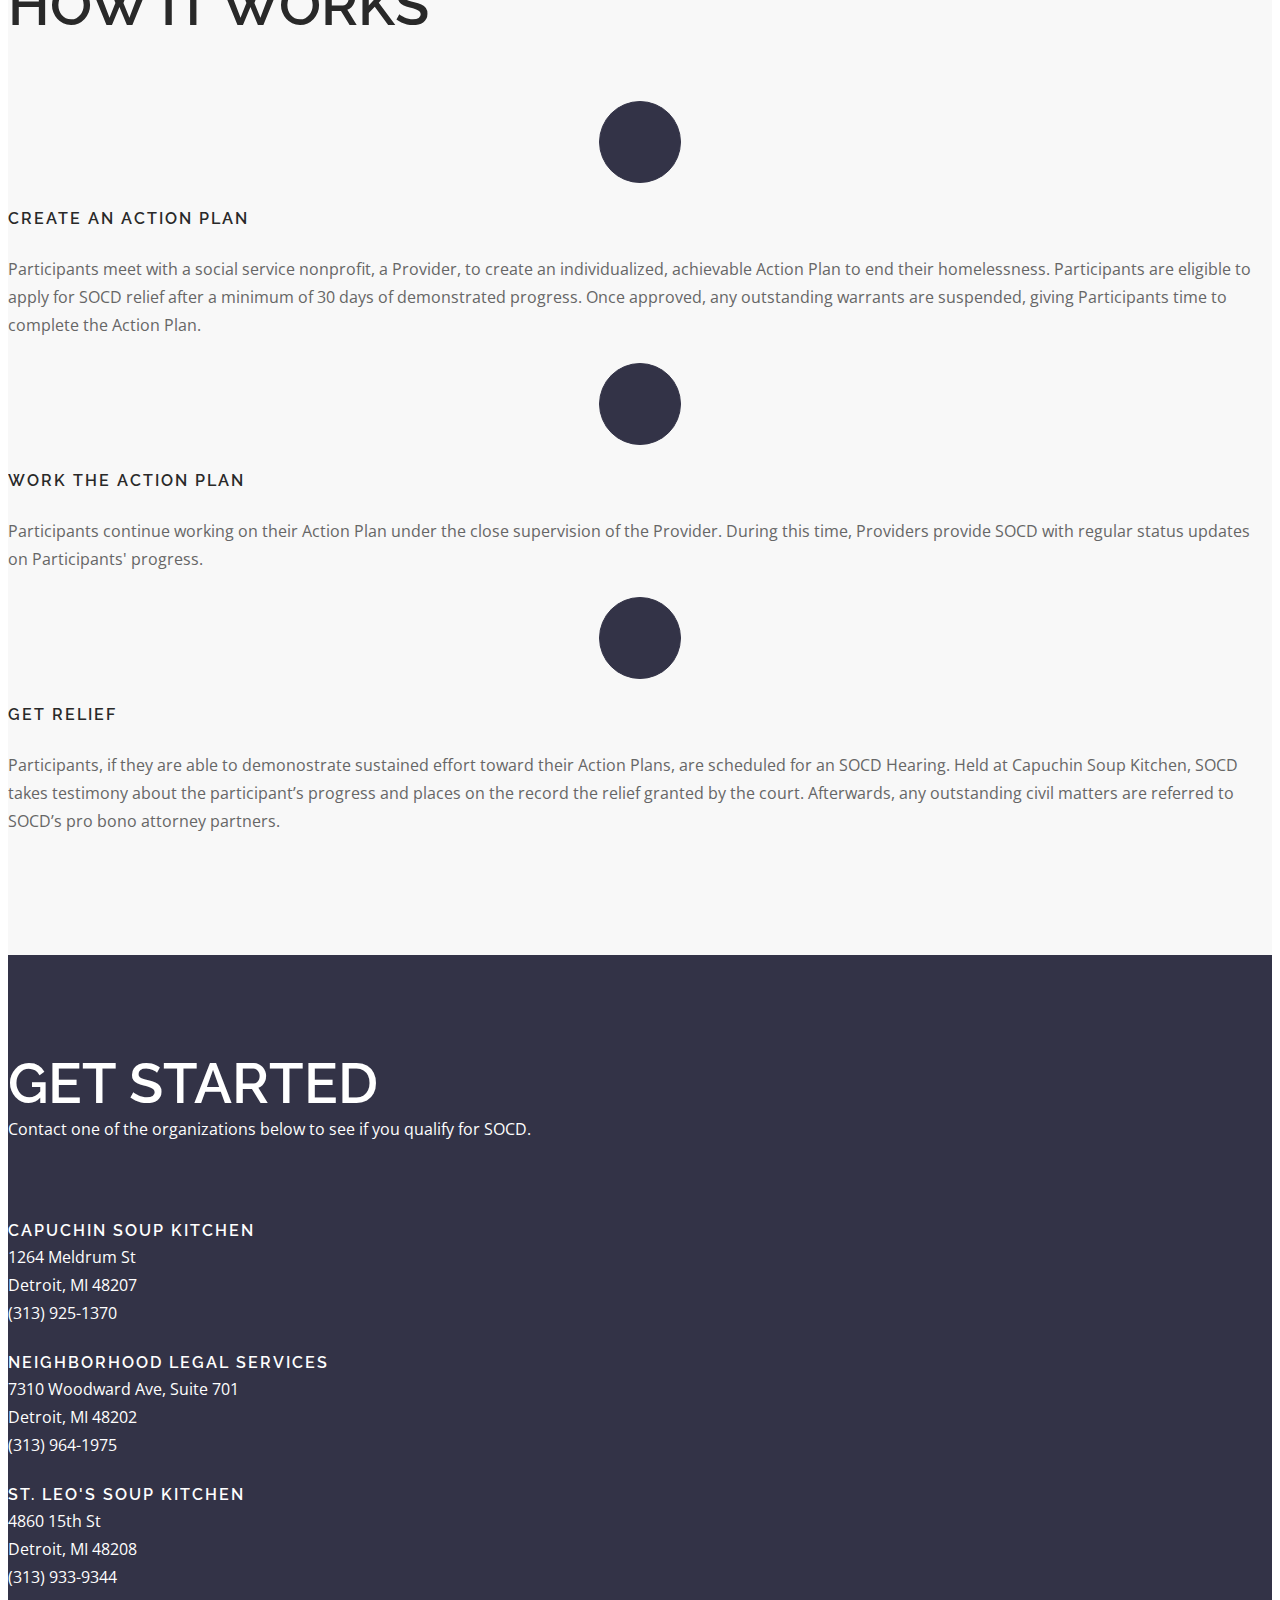
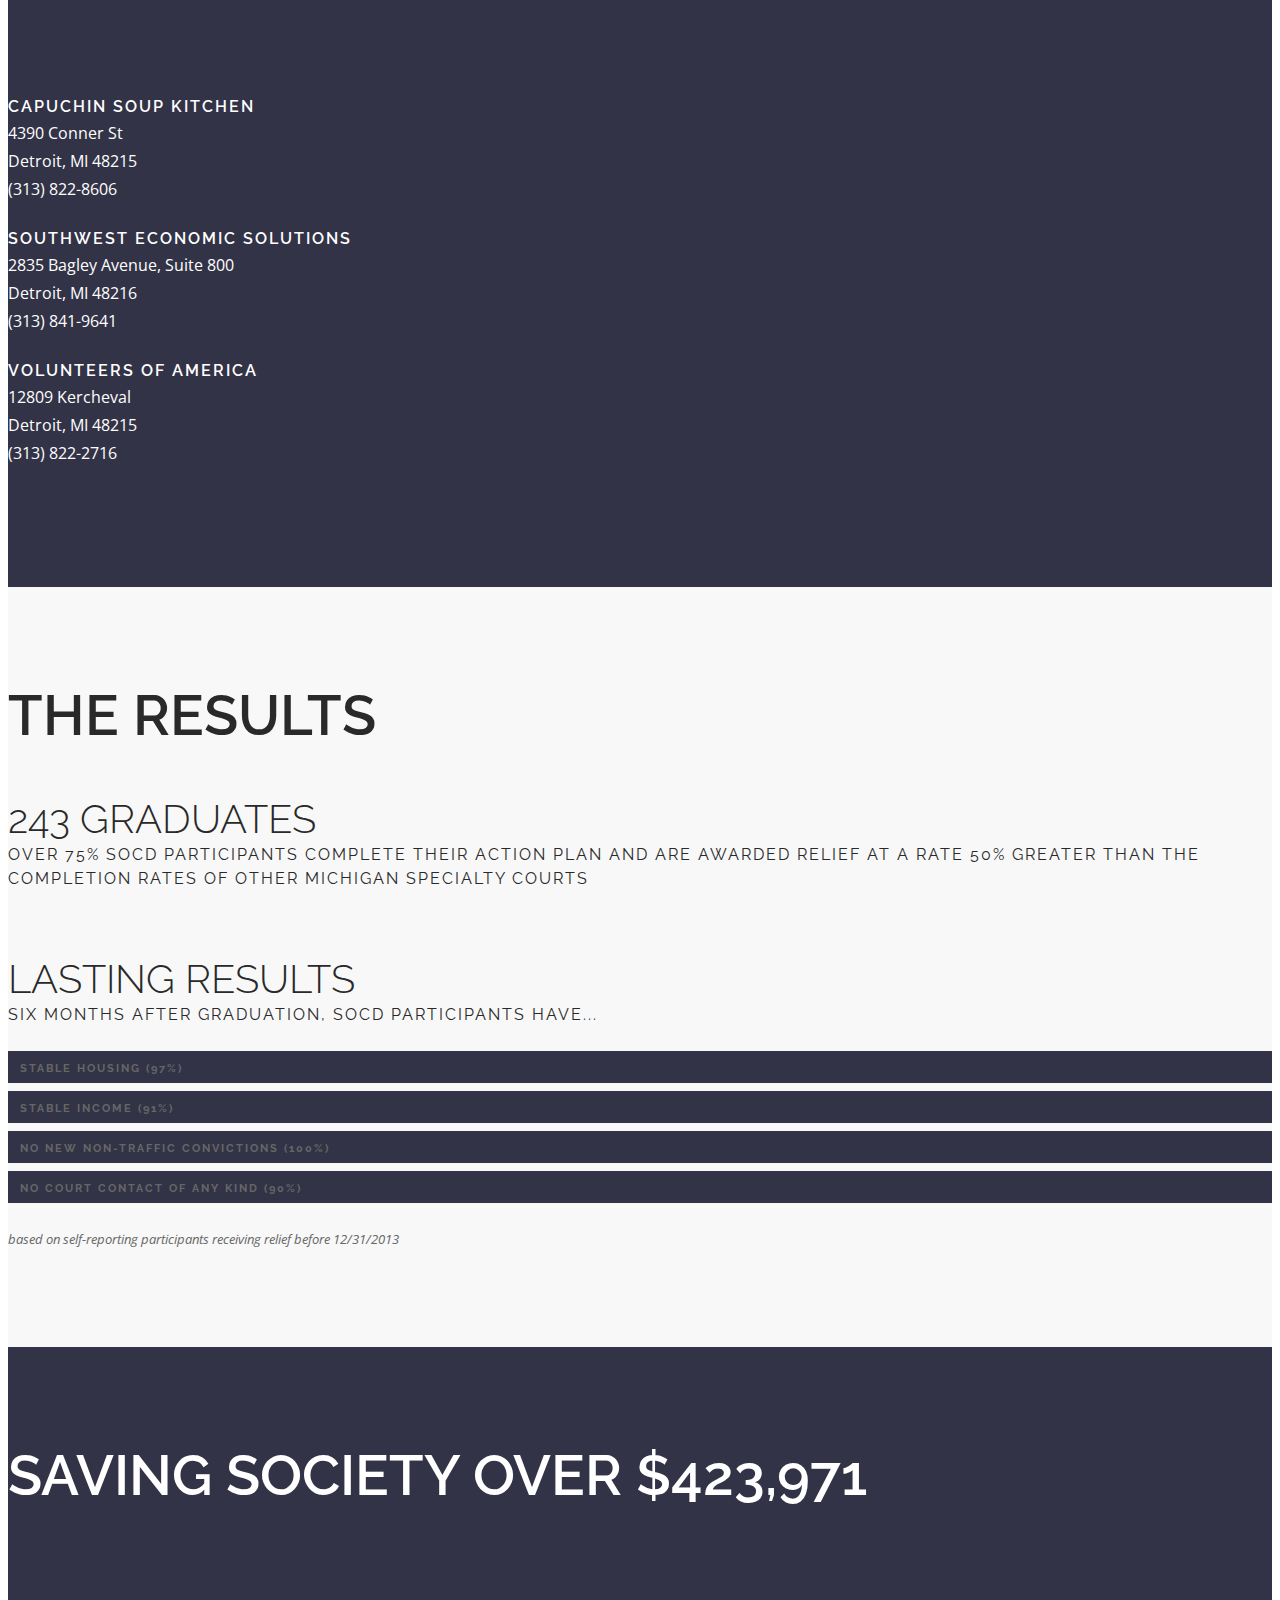
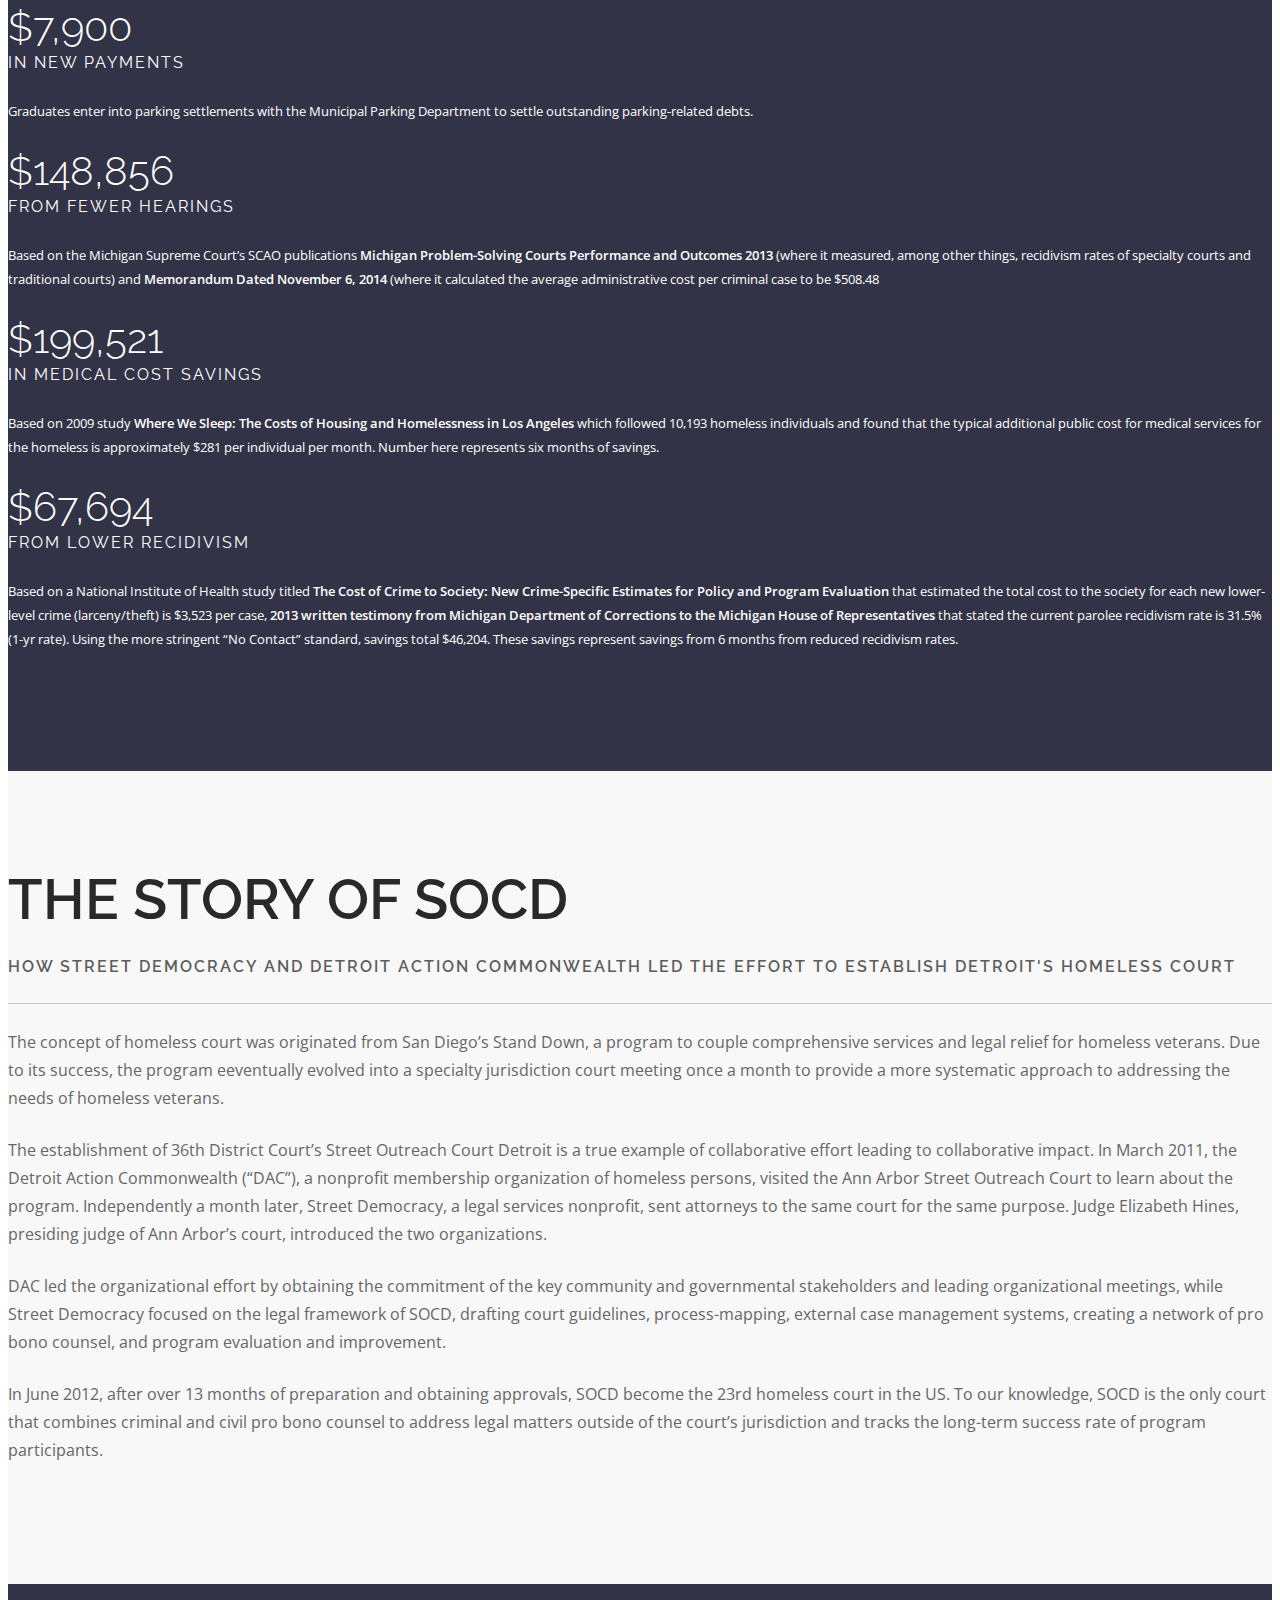
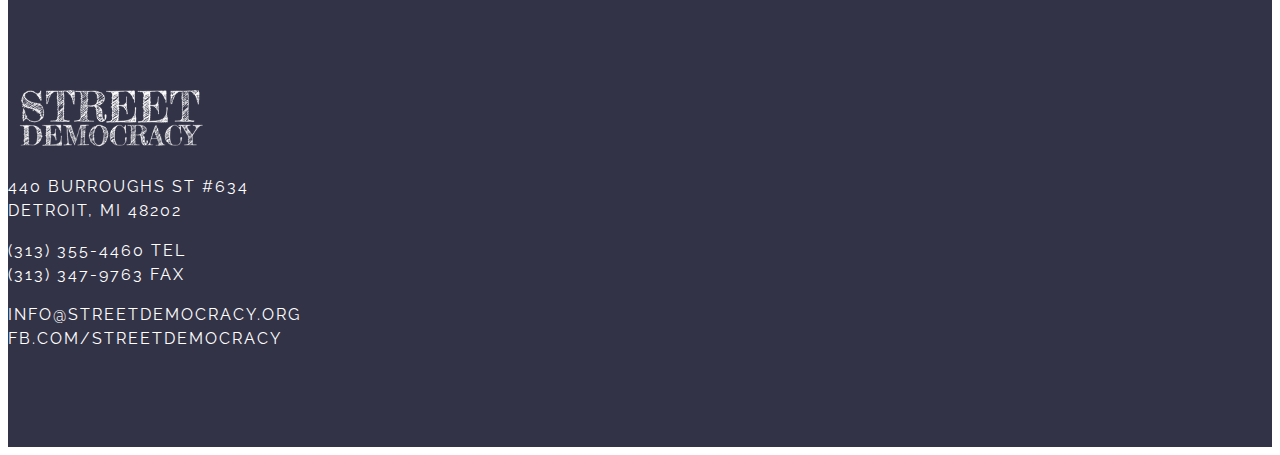
==== commit b0a03725: "Add files via upload" ====
--- a/socd.html
+++ b/socd.html
@@ -45,8 +45,8 @@
 							<hr class="visible-xs">
 						</div>
 						<div class="col-md-5 col-sm-7">
-							<p class="lead">Street Outreach Court Detroit (“SOCD”) offers individuals who are homeless or at risk of homelessness the opportunity to resolve certain types of civil infractions and misdemeanors, including warrants, by crediting their personal ameliorative efforts to address the causes of their offending behaviors (such as job training, education, and alcohol and drug rehabilitation) towards their outstanding fines, costs, and/or jail time. This is a program that requires compliance with a comprehensive action plan before any relief is granted. In essence, to be a SOCD graduate, one must “earn” the relief the SOCD offers.</p>
-							<p class="lead">By design, SOCD utilizes the expertise of each of its partners, from social service providers and defense counsel to prosecutors and judges to identify clients who worked hard to improve their lives, to marshall comprehensive legal and human services to address all of their matters, legal or otherwise.</p>
+							<p class="lead">Street Outreach Court Detroit (“SOCD”) offers individuals who are homeless or at risk of homelessness the opportunity to resolve certain types of civil infractions and misdemeanors, including warrants.  Participants receive credit for their efforts to improve their situation, e.g. by working toward a degree, enrolling in a job training program, or going to an alcohol or drug rehabilitation against any outstanding fines, costs, or jail time.  To graduate, participants must demonstrate substantial effort toward completion of their action plans, earning the relief the are awarded.</p>
+							<p class="lead">SOCD marshalls the expertise of social workers, defense attorneys, prosecutors, and judges to identify clients who are willing to work hard to improve their lives and to give them the necessary supports to make those improvements permanent.</p>
 						</div>
 					</div>
 				</div>
@@ -67,10 +67,10 @@
 		                    <div class="feature feature-2 filled text-center">
 		                        <div class="text-center">
 		                            <i class="pe-7s-way icon-sm"></i>
-		                            <h5 class="uppercase bold">GET A PLAN</h5>
-		                        </div>
-		                        <p class="lead">
-		                            A Participant meets with a social service nonprofit, a Provider, and together they draft a comprehensive Action Plan to end the Participant’s homelessness. After a minimum of 30 days of progress, they apply to SOCD for relief. Once approved, outstanding warrant are suspended, giving the Participant time to complete the Action Plan.
+		                            <h5 class="uppercase bold">Create an Action Plan</h5>
+		                        </div>
+		                        <p class="lead" mb0>
+		                            Participants meet with a social service nonprofit, a Provider, to create an individualized, achievable Action Plan to end their homelessness.  Participants are eligible to apply for SOCD relief after a minimum of 30 days of demonstrated progress.  Once approved, any outstanding warrants are suspended, giving Participants time to complete the Action Plan.
 		                        </p>
 		                    </div>
 		                    
@@ -79,10 +79,10 @@
 		                    <div class="feature feature-2 filled text-center">
 		                        <div class="text-center">
 		                            <i class="pe-7s-tools icon-sm"></i>
-		                            <h5 class="uppercase bold">GET TO WORK</h5>
+		                            <h5 class="uppercase bold">Work the Action Plan</h5>
 		                        </div>
 		                        <p class="lead">
-		                            A Participant then continues working on the Action Plan under the close supervision of the Provider for a minimum of 60 days. At a pre-trial conference, the SOCD legal team assesses the evidence of the Participant’s progress and determines if relief is merited.
+		                            Participants continue working on their Action Plan under the close supervision of the Provider.  During this time, Providers provide SOCD with regular status updates on Participants' progress.
 		                        </p>
 		                    </div>
 		                    
@@ -91,8 +91,8 @@
 		                    <div class="feature feature-2 filled text-center">
 		                        <div class="text-center">
 		                            <i class="pe-7s-study icon-sm"></i>
-		                            <h5 class="uppercase bold">GET RELIEF</h5>
-		                              <p class="lead">At a session of court held in an area soup kitchen, the SOCD hears testimony about the participant’s progress and enters pleas and/or dismissals, vacates fines and costs or takes other equitable action. Afterwards, any outstanding civil matters are referred to SOCD’s pro bono attorney partners.</p>
+		                            <h5 class="uppercase bold">Get Relief</h5>
+		                              <p class="lead">Participants, if they are able to demonostrate sustained effort toward their Action Plans, are scheduled for an SOCD Hearing.  Held at Capuchin Soup Kitchen, SOCD takes testimony about the participant’s progress and places on the record the relief granted by the court.  Afterwards, any outstanding civil matters are referred to SOCD’s pro bono attorney partners.</p>
                                 </div>
 		                    </div>
 		                </div>
@@ -265,10 +265,10 @@
 							<hr class="visible-xs">
 						</div>
 						<div class="col-md-5 col-sm-7">
-							<p class="lead">The concept of homeless court was born of San Diego, California’s Stand Down program, a program to provide comprehensive services to veterans, including adjudication of outstanding legal matters. The program met veterans where they were, in soup kitchens and shelters, in an effort to reconnect service providers and the  court to this vulnerable population.  Due to its success, the program evolved into a specialty jurisdiction court meeting once a month to provide a more systematic approach to addressing the needs of homeless veterans.</p>
+							<p class="lead">The concept of homeless court was originated from San Diego’s Stand Down, a program to couple comprehensive services and legal relief for homeless veterans.  Due to its success, the program eeventually evolved into a specialty jurisdiction court meeting once a month to provide a more systematic approach to addressing the needs of homeless veterans.</p>
 							<p class="lead">The establishment of 36th District Court’s Street Outreach Court Detroit is a true example of collaborative effort leading to collaborative impact.  In March 2011, the Detroit Action Commonwealth (“DAC”), a nonprofit membership organization of homeless persons, visited the Ann Arbor Street Outreach Court to learn about the program.  Independently a month later, Street Democracy, a legal services nonprofit, sent attorneys to the same court for the same purpose.  Judge Elizabeth Hines, presiding judge of Ann Arbor’s court, introduced the two organizations.</p>
-                            <p class="lead">DAC led the organizational effort by obtaining the commitment of the presiding judges, magistrates, other governmental officials, social service agencies, and other stakeholders to create the court and convening the collaborative’s meetings, while Street Democracy focused on the legal framework of SOCD, drafting court guidelines, process-mapping, external case management systems, creating a network of pro bono counsel, and program evaluation and improvement.</p>
-                            <p class="lead">In June 2012, after 13 months of preparation and obtaining approvals, SOCD become the 23rd homeless court in the US.  To our knowledge, SOCD is the only court that combines criminal and civil pro bono counsel to address legal matters outside of the court’s jurisdiction and tracks the long-term success rate of program participants.</p>
+                            <p class="lead">DAC led the organizational effort by obtaining the commitment of the key community and governmental stakeholders and leading organizational meetings, while Street Democracy focused on the legal framework of SOCD, drafting court guidelines, process-mapping, external case management systems, creating a network of pro bono counsel, and program evaluation and improvement.</p>
+                            <p class="lead">In June 2012, after over 13 months of preparation and obtaining approvals, SOCD become the 23rd homeless court in the US.  To our knowledge, SOCD is the only court that combines criminal and civil pro bono counsel to address legal matters outside of the court’s jurisdiction and tracks the long-term success rate of program participants.</p>
 						</div>
 					</div>
 				</div>
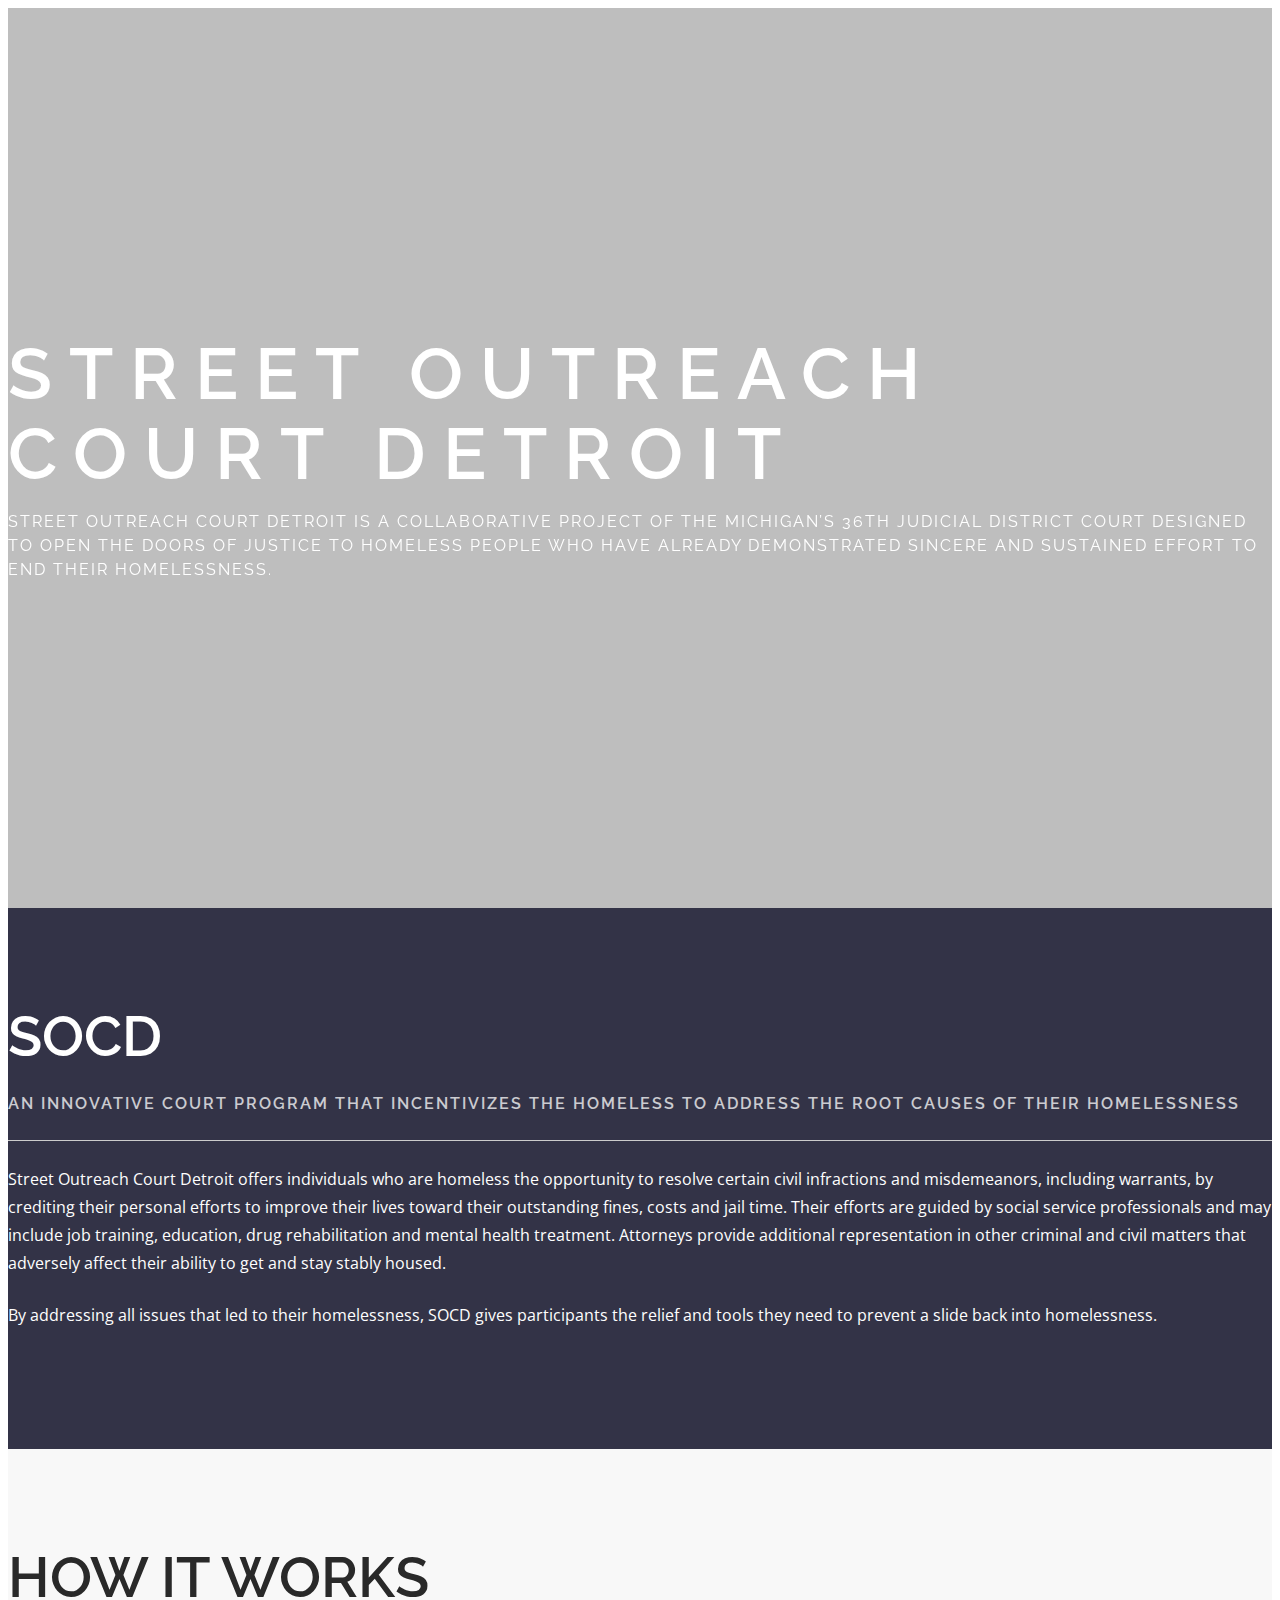
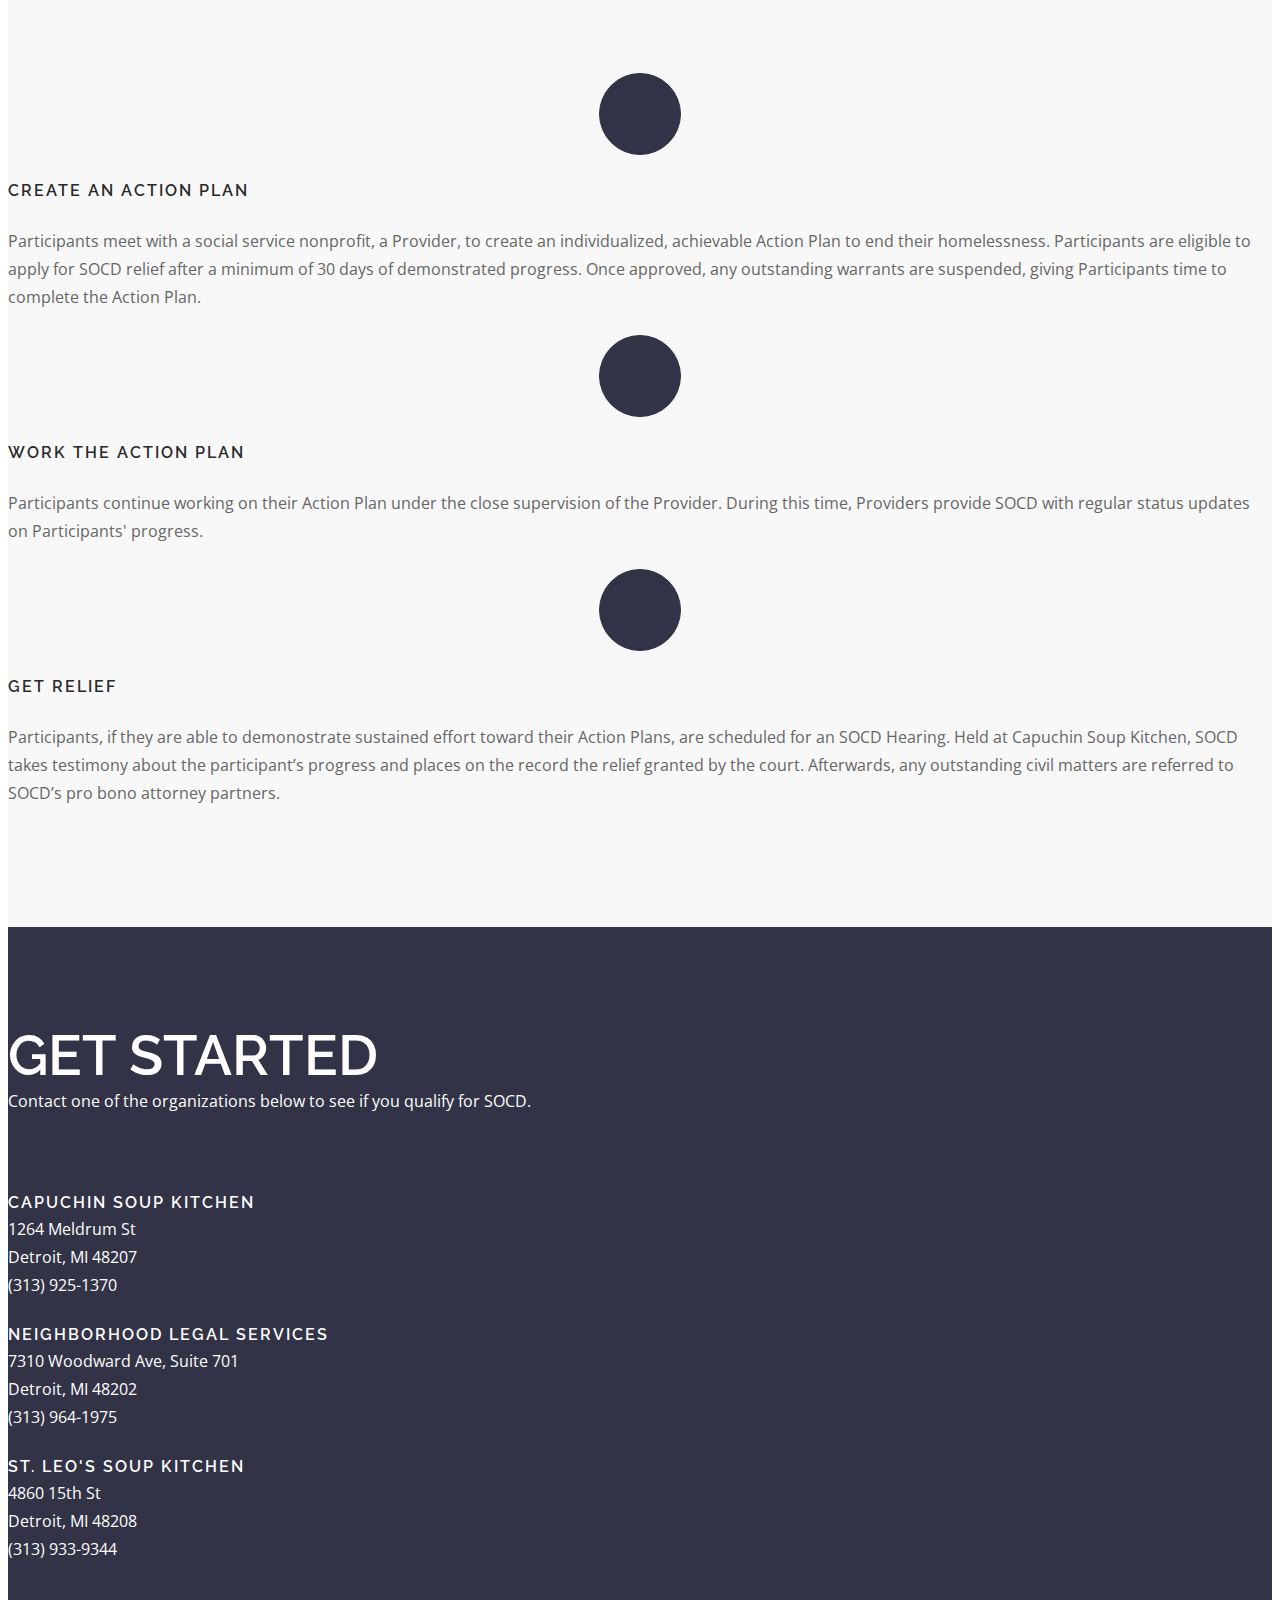
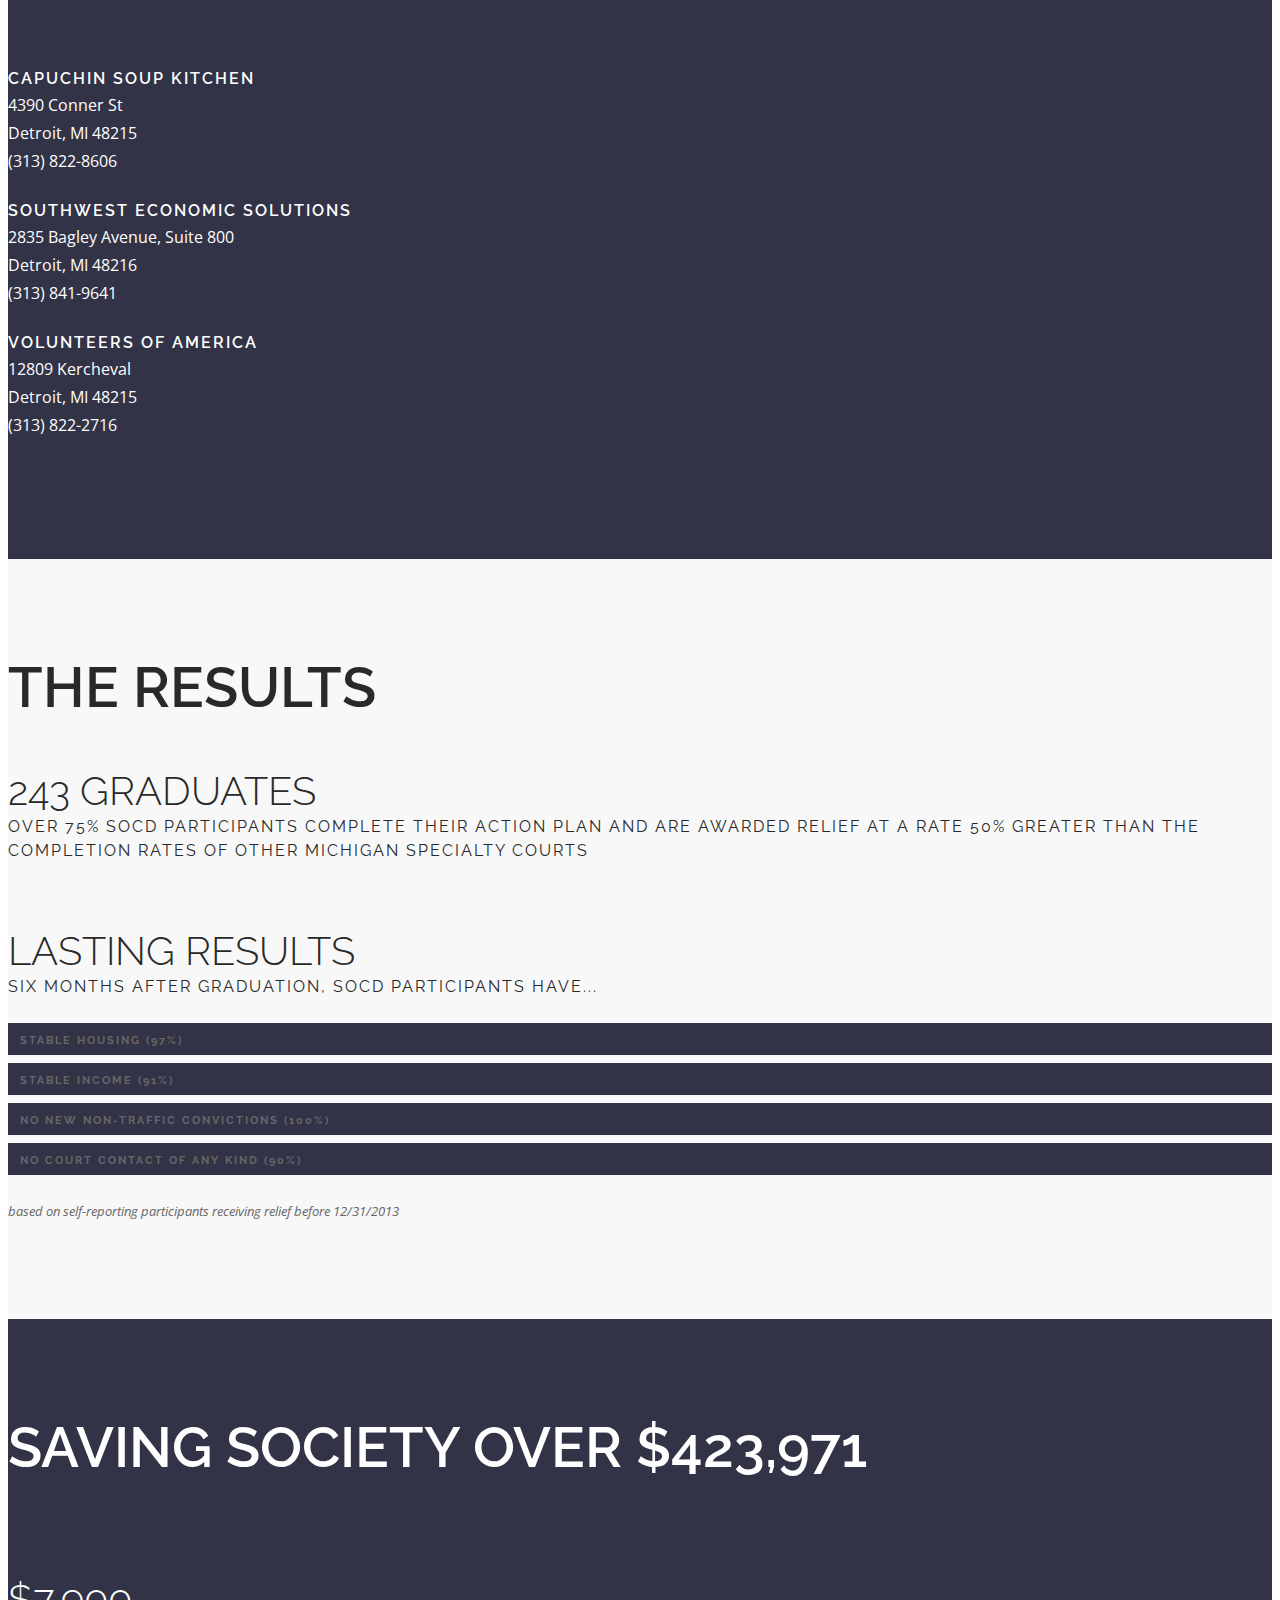
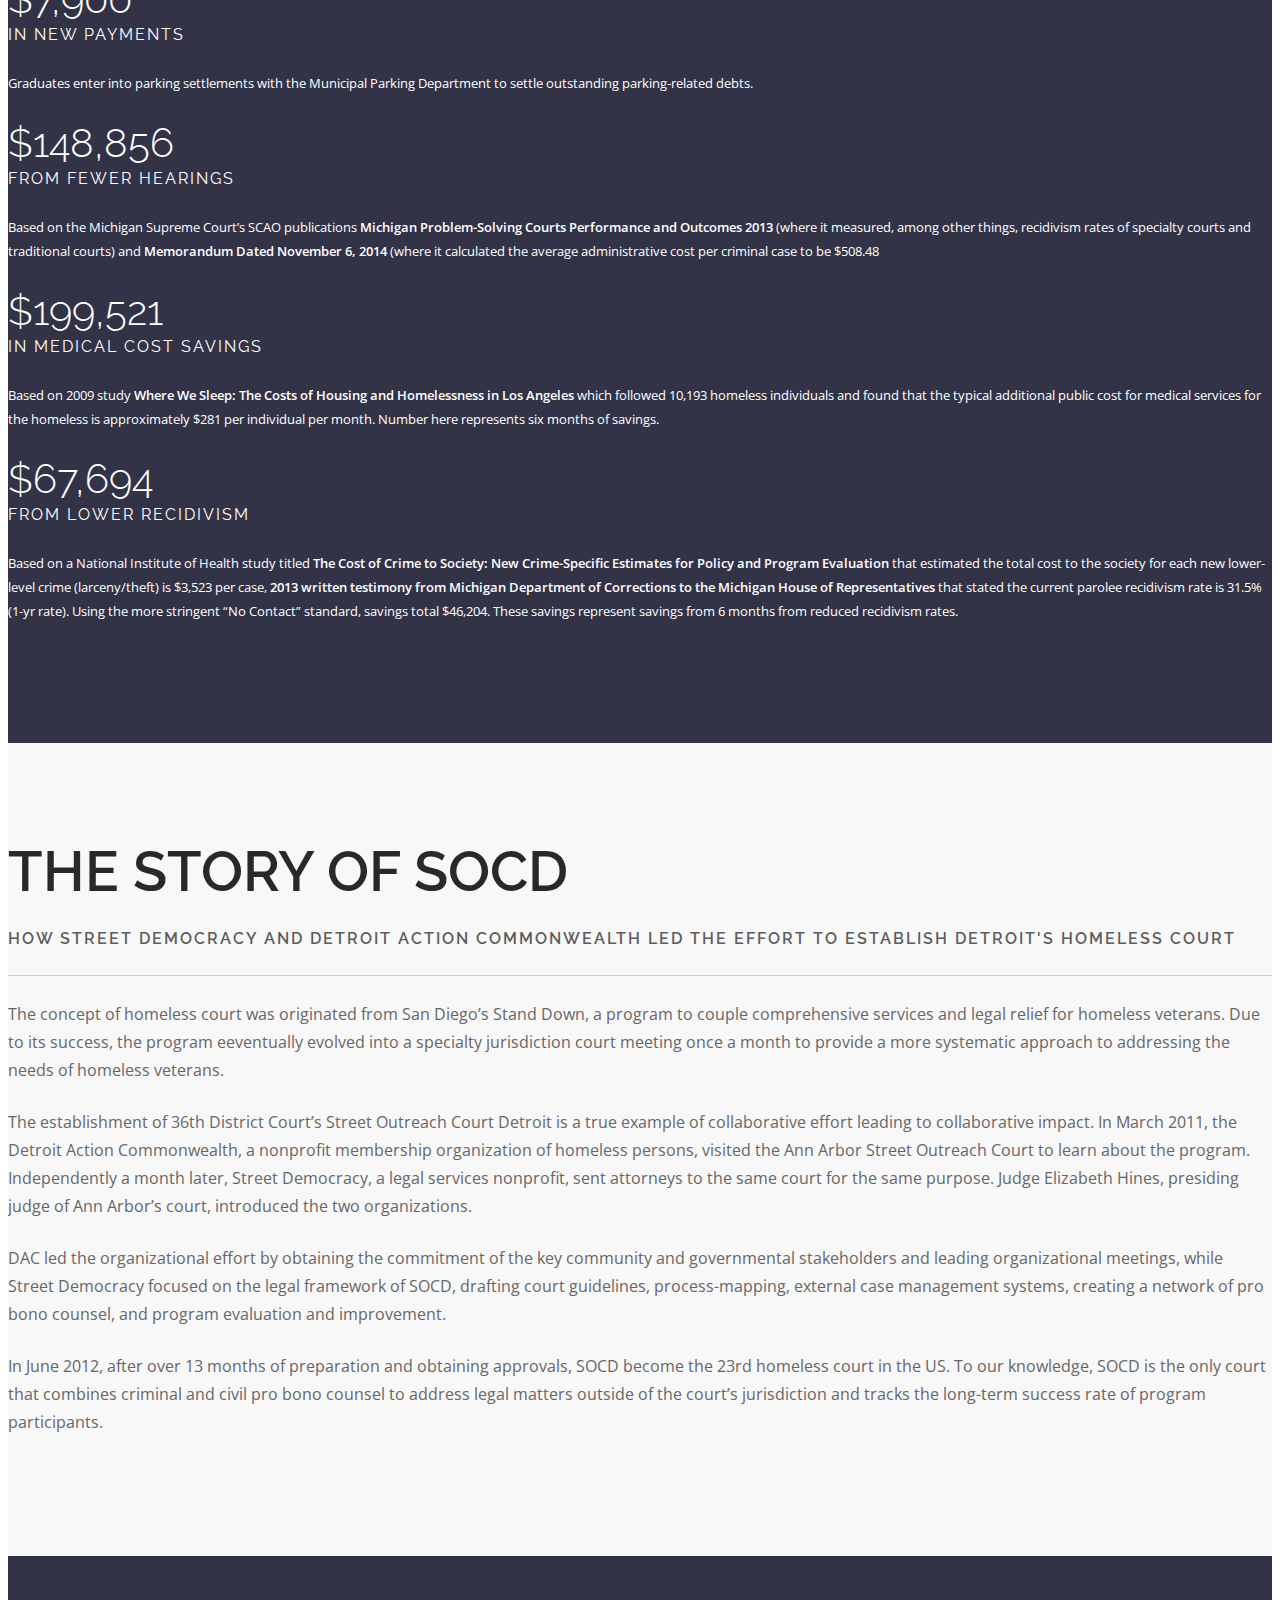
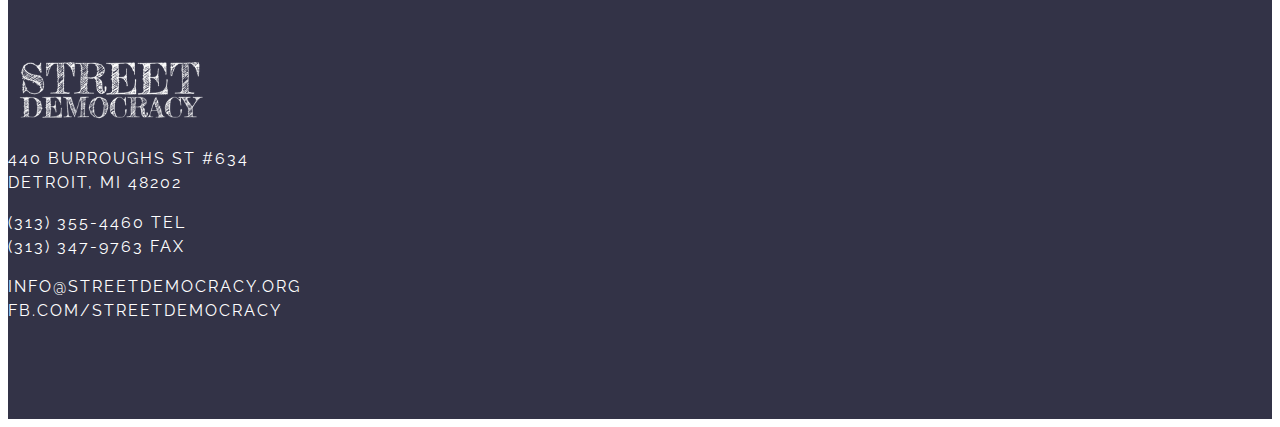
==== commit 177c5284: "Add files via upload" ====
--- a/socd.html
+++ b/socd.html
@@ -45,8 +45,8 @@
 							<hr class="visible-xs">
 						</div>
 						<div class="col-md-5 col-sm-7">
-							<p class="lead">Street Outreach Court Detroit (“SOCD”) offers individuals who are homeless or at risk of homelessness the opportunity to resolve certain types of civil infractions and misdemeanors, including warrants.  Participants receive credit for their efforts to improve their situation, e.g. by working toward a degree, enrolling in a job training program, or going to an alcohol or drug rehabilitation against any outstanding fines, costs, or jail time.  To graduate, participants must demonstrate substantial effort toward completion of their action plans, earning the relief the are awarded.</p>
-							<p class="lead">SOCD marshalls the expertise of social workers, defense attorneys, prosecutors, and judges to identify clients who are willing to work hard to improve their lives and to give them the necessary supports to make those improvements permanent.</p>
+							<p class="lead">Street Outreach Court Detroit offers individuals who are homeless the opportunity to resolve certain civil infractions and misdemeanors, including warrants, by crediting their personal efforts to improve their lives toward their outstanding fines, costs and jail time.  Their efforts are guided by social service professionals and may include job training, education, drug rehabilitation and mental health treatment.  Attorneys provide additional representation in other criminal and civil matters that adversely affect their ability to get and stay stably housed.</p>
+							<p class="lead">By addressing all issues that led to their homelessness, SOCD gives participants the relief and tools they need to prevent a slide back into homelessness.</p>
 						</div>
 					</div>
 				</div>
@@ -266,7 +266,7 @@
 						</div>
 						<div class="col-md-5 col-sm-7">
 							<p class="lead">The concept of homeless court was originated from San Diego’s Stand Down, a program to couple comprehensive services and legal relief for homeless veterans.  Due to its success, the program eeventually evolved into a specialty jurisdiction court meeting once a month to provide a more systematic approach to addressing the needs of homeless veterans.</p>
-							<p class="lead">The establishment of 36th District Court’s Street Outreach Court Detroit is a true example of collaborative effort leading to collaborative impact.  In March 2011, the Detroit Action Commonwealth (“DAC”), a nonprofit membership organization of homeless persons, visited the Ann Arbor Street Outreach Court to learn about the program.  Independently a month later, Street Democracy, a legal services nonprofit, sent attorneys to the same court for the same purpose.  Judge Elizabeth Hines, presiding judge of Ann Arbor’s court, introduced the two organizations.</p>
+							<p class="lead">The establishment of 36th District Court’s Street Outreach Court Detroit is a true example of collaborative effort leading to collaborative impact.  In March 2011, the Detroit Action Commonwealth, a nonprofit membership organization of homeless persons, visited the Ann Arbor Street Outreach Court to learn about the program.  Independently a month later, Street Democracy, a legal services nonprofit, sent attorneys to the same court for the same purpose.  Judge Elizabeth Hines, presiding judge of Ann Arbor’s court, introduced the two organizations.</p>
                             <p class="lead">DAC led the organizational effort by obtaining the commitment of the key community and governmental stakeholders and leading organizational meetings, while Street Democracy focused on the legal framework of SOCD, drafting court guidelines, process-mapping, external case management systems, creating a network of pro bono counsel, and program evaluation and improvement.</p>
                             <p class="lead">In June 2012, after over 13 months of preparation and obtaining approvals, SOCD become the 23rd homeless court in the US.  To our knowledge, SOCD is the only court that combines criminal and civil pro bono counsel to address legal matters outside of the court’s jurisdiction and tracks the long-term success rate of program participants.</p>
 						</div>
